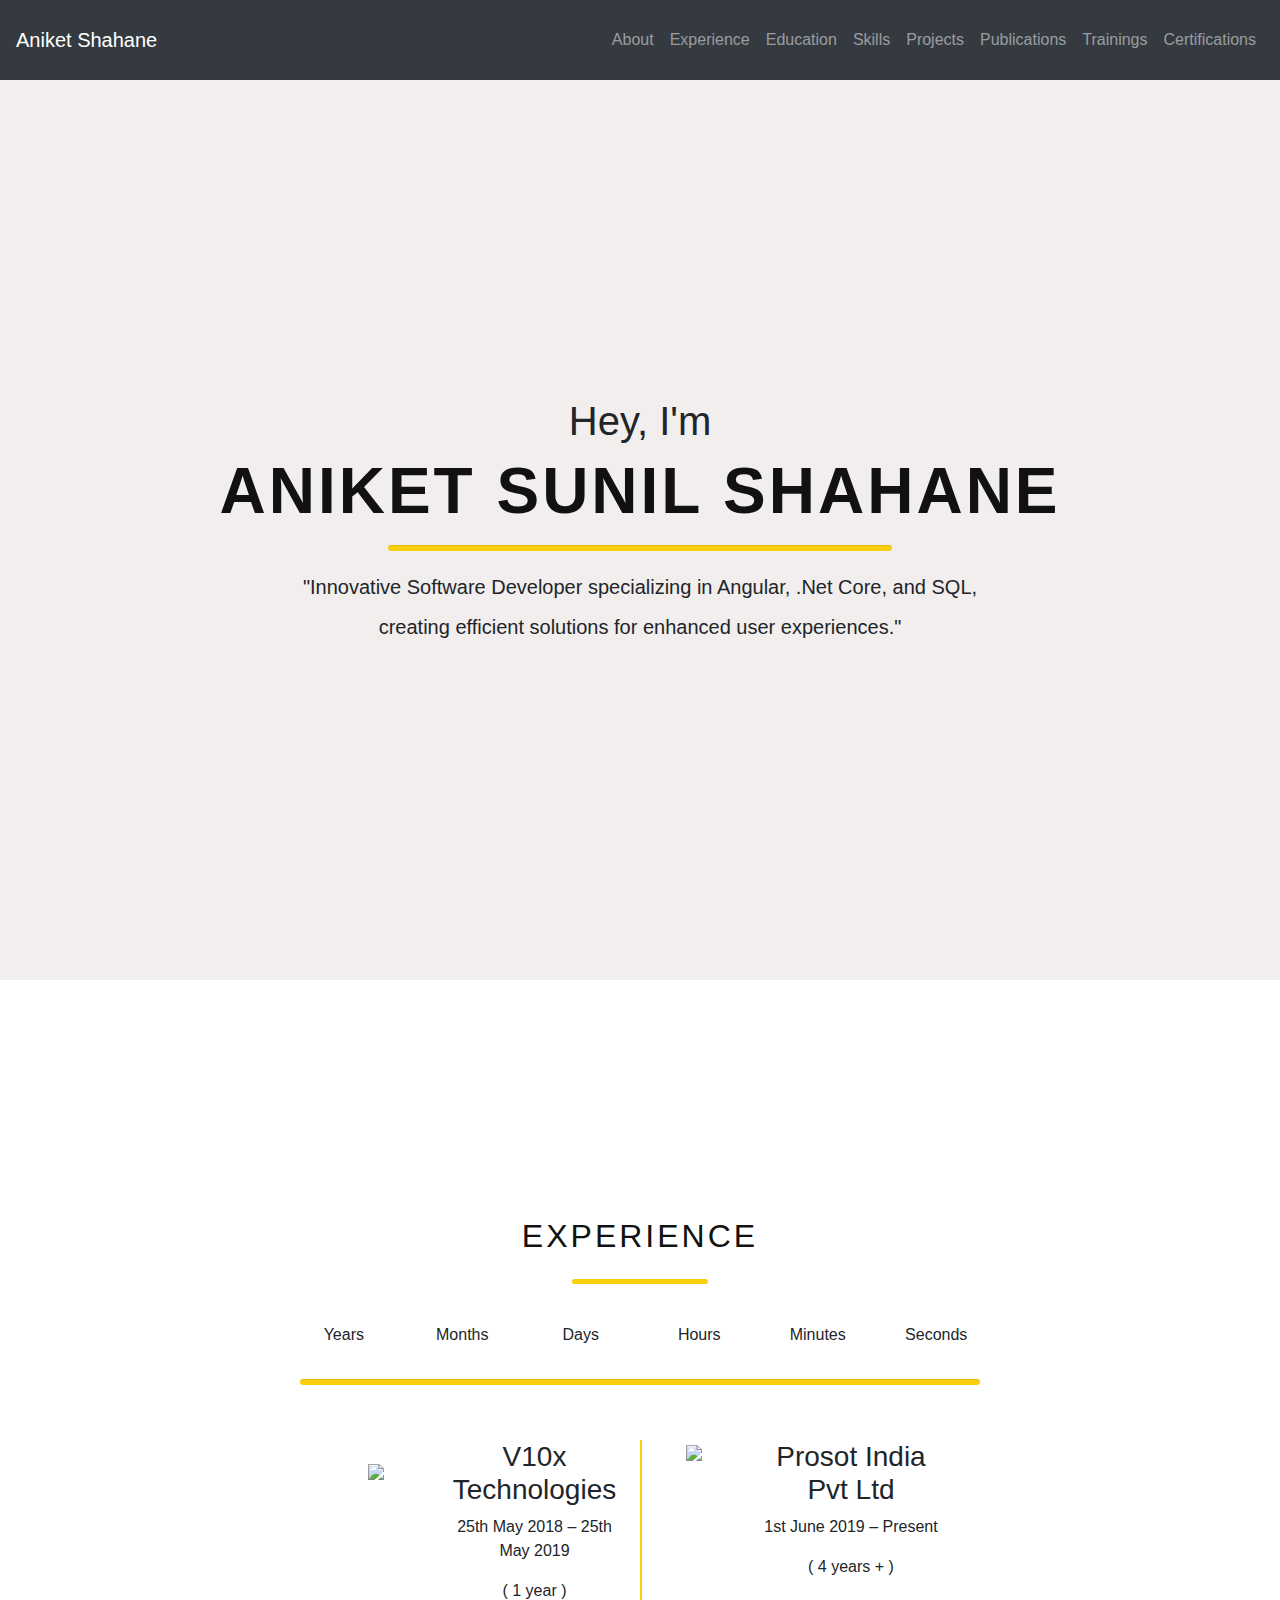
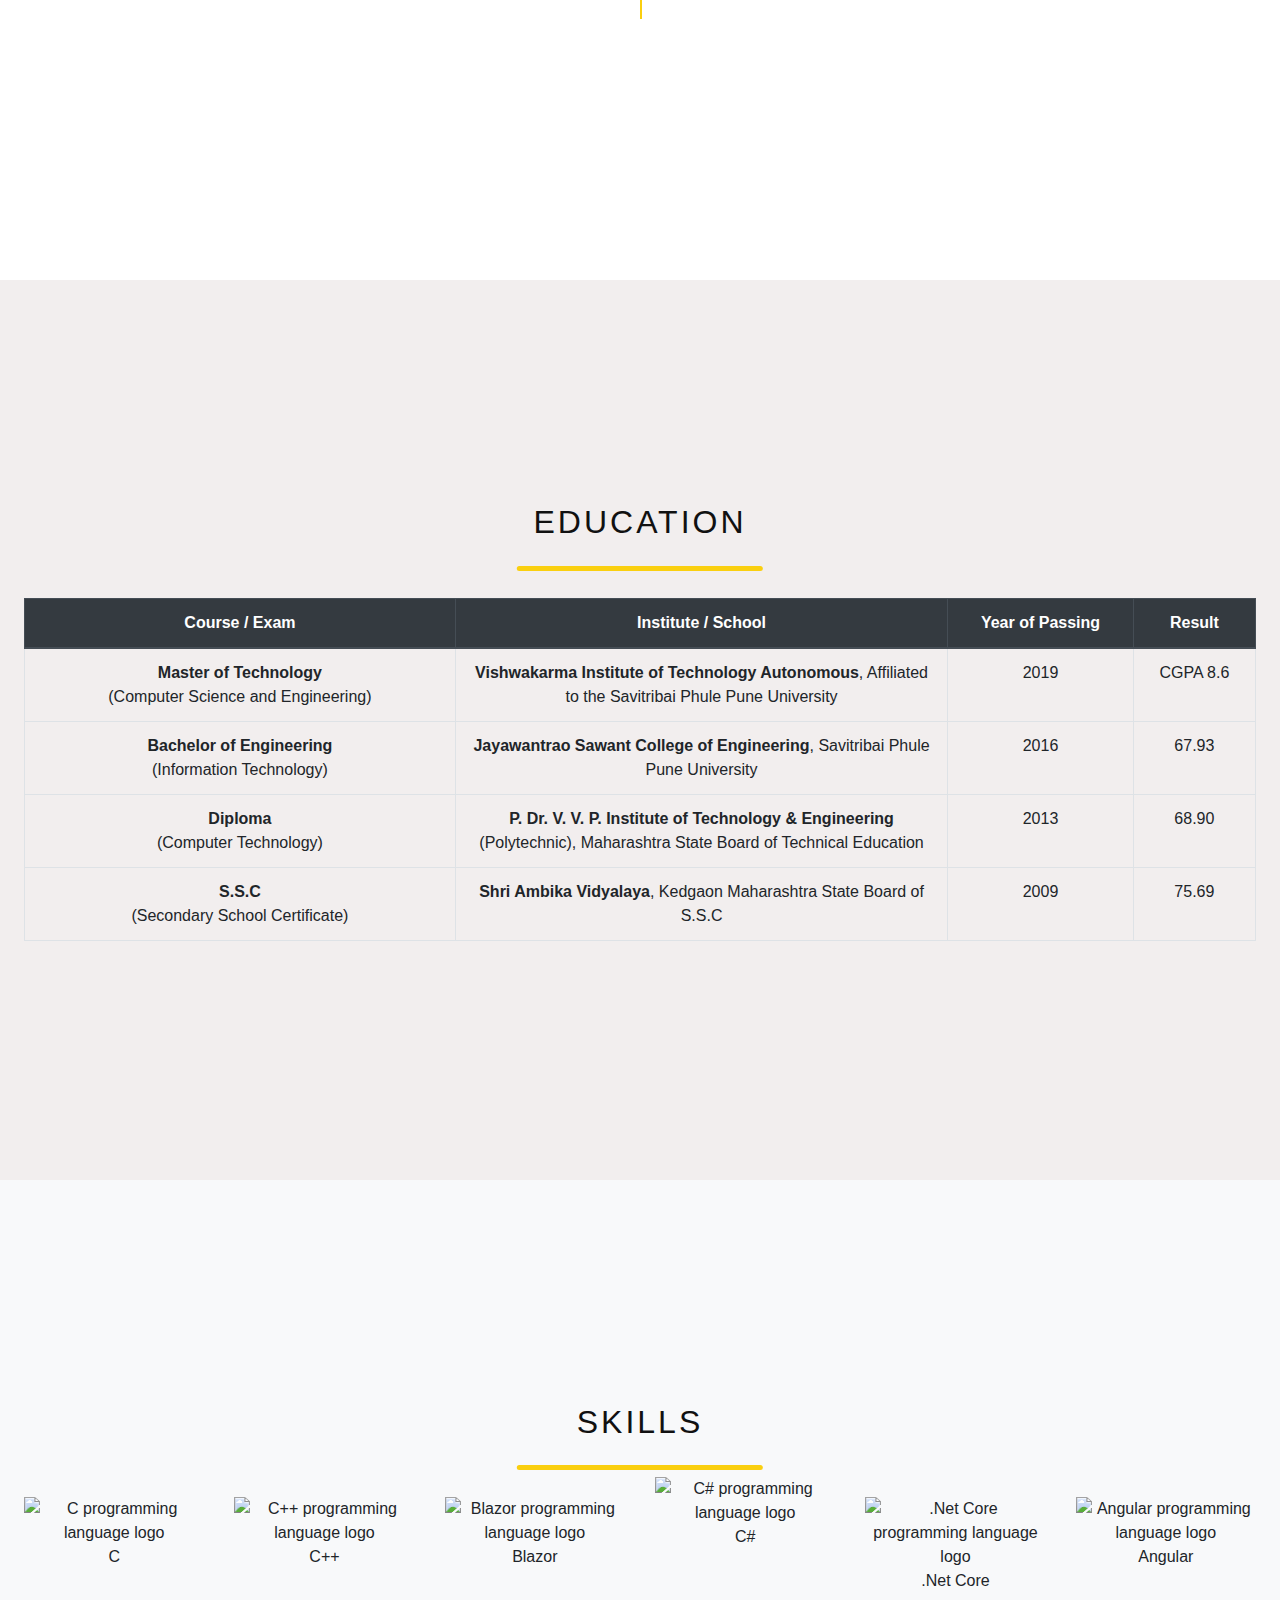
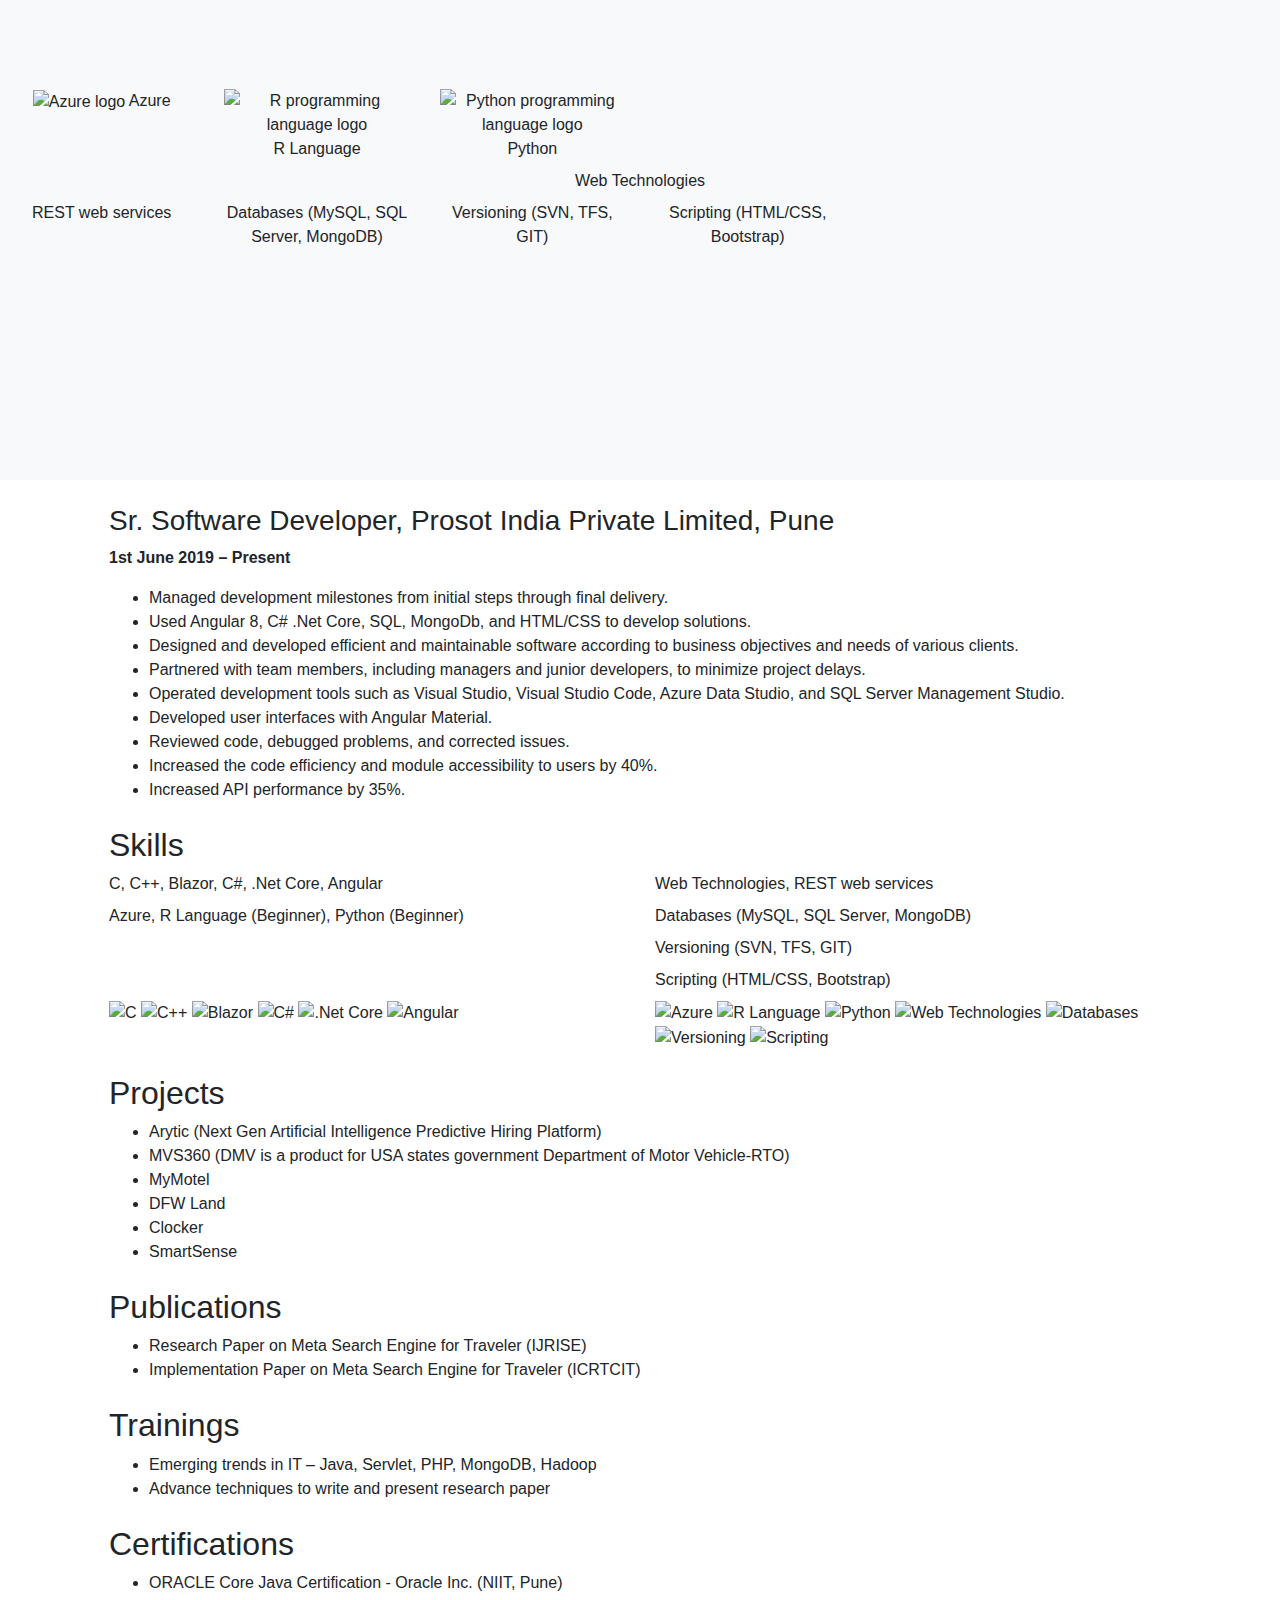
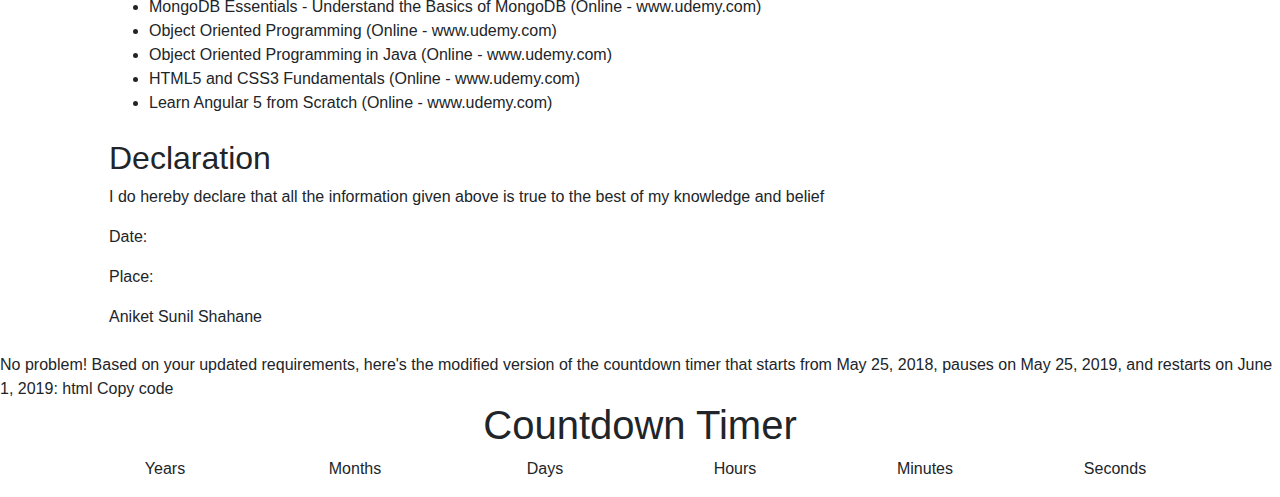
==== index.html @ 42b89ac4 "all changes" ====
﻿<!DOCTYPE html>
<html lang="en">

<head>
    <meta charset="UTF-8">
    <meta name="viewport" content="width=device-width, initial-scale=1.0">
    <title>Aniket Shahane - Resume</title>
    <link rel="stylesheet" href="https://stackpath.bootstrapcdn.com/bootstrap/4.5.2/css/bootstrap.min.css">
    <link rel="stylesheet" href="style.css">
    <style>
    </style>
</head>
<style>
    .navbar {
        min-height: 80px;
    }
</style>
<body>
    <nav class="navbar navbar-expand-lg navbar-dark bg-dark sticky-top">
        <a class="navbar-brand" href="#">Aniket Shahane</a>
        <button class="navbar-toggler" type="button" data-toggle="collapse" data-target="#navbarNav"
                aria-controls="navbarNav" aria-expanded="false" aria-label="Toggle navigation">
            <span class="navbar-toggler-icon"></span>
        </button>
        <div class="collapse navbar-collapse" id="navbarNav">
            <ul class="navbar-nav ml-auto">
                <li class="nav-item">
                    <a class="nav-link" href="#about">About</a>
                </li>
                <li class="nav-item">
                    <a class="nav-link" href="#experience">Experience</a>
                </li>
                <li class="nav-item">
                    <a class="nav-link" href="#education">Education</a>
                </li>
                <li class="nav-item">
                    <a class="nav-link" href="#skills">Skills</a>
                </li>
                <li class="nav-item">
                    <a class="nav-link" href="#projects">Projects</a>
                </li>
                <li class="nav-item">
                    <a class="nav-link" href="#publications">Publications</a>
                </li>
                <li class="nav-item">
                    <a class="nav-link" href="#trainings">Trainings</a>
                </li>
                <li class="nav-item">
                    <a class="nav-link" href="#certifications">Certifications</a>
                </li>
            </ul>
        </div>
    </nav>

    <div id="banner" style="background-color: #f2eeee ">
        <div class="p-4">
            <h1 class=" ">Hey, I'm  </h1>
            <h3 class="heading-primary"> Aniket Sunil Shahane</h3>
            <hr />
            <div class="text-center">
                <p>
                    <h5 style="margin-bottom: 0; line-height: 2.0;">
                        "Innovative Software Developer specializing in Angular, .Net Core,
                        and SQL, <br />creating efficient solutions for enhanced user experiences."
                    </h5>
                </p>

            </div>
        </div>
    </div>


    <div id="banner" style="background-color:white">

        <div class="  ">
            <h2 class="heading-sec__main" style="margin-bottom: 10%">Experience</h2>
            <!--<h3 class="text-center">Total Experience</h3>-->
            <div id="countdown" class="text-center mt-4">
                <div class="row">
                    <div class="col">
                        <span id="years" class="display-4"></span>
                        <p>Years</p>
                    </div>
                    <div class="col">
                        <span id="months" class="display-4"></span>
                        <p>Months</p>
                    </div>
                    <div class="col">
                        <span id="days" class="display-4"></span>
                        <p>Days</p>
                    </div>
                    <div class="col">
                        <span id="hours" class="display-4"></span>
                        <p>Hours</p>
                    </div>
                    <div class="col">
                        <span id="minutes" class="display-4"></span>
                        <p>Minutes</p>
                    </div>
                    <div class="col">
                        <span id="seconds" class="display-4"></span>
                        <p>Seconds</p>
                    </div>
                </div>
            </div>
            <hr style="width:100% !important; margin-bottom:8%" />
            <div class="row m-4">
                <div class="col-md-2 mt-4">
                    <div class="banner">
                        <img src="./images/v10x.png" />
                    </div>
                </div>

                <div class="col-md-4">
                    <div class="banner">
                        <h3>V10x Technologies</h3>
                        <p>25th May 2018 – 25th May 2019</p>
                        <p>( 1 year )</p>
                    </div>
                </div>
                <div class="col-md-2" style="border-left: solid #facf0f 2px">
                    <div class="banner">
                        <div class="title-area">

                            <img src="./images/prosot.jfif" />
                        </div>

                    </div>
                </div>
                <div class="col-md-4">
                    <div class="banner">

                        <h3>Prosot India Pvt Ltd</h3>
                        <p>
                            1st June 2019 – Present
                        </p>
                        <p>( 4 years + )</p>
                    </div>
                </div>
            </div>
        </div>

    </div>
    <div id="banner" style="background-color: #f2eeee ">
        <div id="education" class="section m-4">
            <h2 class="heading-sec__main">Education</h2>
            <table class="table table-bordered">
                <thead class="thead-dark">
                    <tr>
                        <th width="35%">Course / Exam</th>
                        <th width="40%">Institute / School</th>
                        <th>Year of Passing</th>
                        <th>Result</th>
                    </tr>
                </thead>
                <tbody>
                    <tr>
                        <td><b>Master of Technology </b><br />(Computer Science and Engineering)</td>
                        <td><b>Vishwakarma Institute of Technology Autonomous</b>, Affiliated to the Savitribai Phule Pune University</td>
                        <td style="text-align:center">2019</td>
                        <td style="text-align:center">CGPA 8.6</td>
                    </tr>
                    <tr>
                        <td><b>Bachelor of Engineering </b><br />(Information Technology)</td>
                        <td><b>Jayawantrao Sawant College of Engineering</b>, Savitribai Phule Pune University</td>
                        <td style="text-align:center">2016</td>
                        <td style="text-align:center">67.93</td>
                    </tr>
                    <tr>
                        <td><b>Diploma </b><br />(Computer Technology)</td>
                        <td>
                            <b>P. Dr. V. V. P. Institute of Technology & Engineering </b>
                            (Polytechnic), Maharashtra State Board of Technical
                            Education
                        </td>
                        <td style="text-align:center">2013</td>
                        <td style="text-align:center">68.90</td>
                    </tr>
                    <tr>
                        <td><b>S.S.C </b><br />(Secondary School Certificate)</td>
                        <td><b>Shri Ambika Vidyalaya</b>, Kedgaon Maharashtra State Board of S.S.C</td>
                        <td style="text-align:center">2009</td>
                        <td style="text-align:center">75.69</td>
                    </tr>
                </tbody>
            </table>
        </div>

    </div>
    <div id="banner">
        <div id="Skills" class="section m-4">
            <h2 class="heading-sec__main">Skills</h2>
            <div class="row">
                <div class="col-md-2">
                    <p class="mb-2"><img src="./images/c_programming_Language.svg" alt="C programming language logo" width="100px"> C</p>
                </div><div class="col-md-2">
                    <p class="mb-2"><img src="./images/c++.png" alt="C++ programming language logo" width="100px"> C++</p>
                </div><div class="col-md-2">
                    <p class="mb-2"><img src="./images/Blazor.png" alt="Blazor programming language logo" width="100px"> Blazor</p>
                </div><div class="col-md-2">
                    <p class="mb-2"><img src="./images/CSharp.png" style="margin-top:-20px" alt="C# programming language logo" width="150px"> C#</p>
                </div><div class="col-md-2">
                    <p class="mb-2"><img src="./images/NET_Core_Logo.svg.png" alt=".Net Core programming language logo" width="100px"> .Net Core</p>
                </div><div class="col-md-2">
                    <p class="mb-2"><img src="./images/angular.png" alt="Angular programming language logo" width="100px"> Angular</p>
                </div>
                      <div class="row"  style="margin-top:7%">
                          <div class="col-md-2">
                              <p class="mb-2"><img src="./images/azure.png" alt="Azure logo" width="100px"> Azure</p>
                          </div><div class="col-md-2">
                              <p class="mb-2"><img src="./images/R.png" alt="R programming language logo" width="100px"> R Language</p>
                          </div><div class="col-md-2">
                              <p class="mb-2"><img src="./images/python.png" alt="Python programming language logo" width="100px"> Python</p>
                          </div><div class="col-md-12">
                              <p class="mb-2">Web Technologies</p>
                          </div><div class="col-md-2">
                              <p class="mb-2">REST web services</p>
                          </div><div class="col-md-2">
                              <p class="mb-2">Databases (MySQL, SQL Server, MongoDB)</p>
                          </div><div class="col-md-2">
                              <p class="mb-2">Versioning (SVN, TFS, GIT)</p>
                          </div><div class="col-md-2">
                              <p class="mb-2">Scripting (HTML/CSS, Bootstrap)</p>
                          </div>
                      </div>
            </div>
        </div>
    </div>



    <div class="container">


        <div id="experience" class="section m-4">

            <h3>Sr. Software Developer, Prosot India Private Limited, Pune</h3>
            <p><strong>1st June 2019 – Present</strong></p>
            <ul>
                <li>Managed development milestones from initial steps through final delivery.</li>
                <li>Used Angular 8, C# .Net Core, SQL, MongoDb, and HTML/CSS to develop solutions.</li>
                <li>
                    Designed and developed efficient and maintainable software according to business objectives and needs of
                    various clients.
                </li>
                <li>Partnered with team members, including managers and junior developers, to minimize project delays.</li>
                <li>
                    Operated development tools such as Visual Studio, Visual Studio Code, Azure Data Studio, and SQL Server
                    Management Studio.
                </li>
                <li>Developed user interfaces with Angular Material.</li>
                <li>Reviewed code, debugged problems, and corrected issues.</li>
                <li>Increased the code efficiency and module accessibility to users by 40%.</li>
                <li>Increased API performance by 35%.</li>
            </ul>
        </div>


        <div id="skills" class="section m-4">
            <h2>Skills</h2>
            <div class="row">
                <div class="col-md-6">
                    <p class="mb-2">C, C++, Blazor, C#, .Net Core, Angular</p>
                    <p class="mb-2">Azure, R Language (Beginner), Python (Beginner)</p>
                </div>
                <div class="col-md-6">
                    <p class="mb-2">Web Technologies, REST web services</p>
                    <p class="mb-2">Databases (MySQL, SQL Server, MongoDB)</p>
                    <p class="mb-2">Versioning (SVN, TFS, GIT)</p>
                    <p class="mb-2">Scripting (HTML/CSS, Bootstrap)</p>
                </div>
            </div>
            <div class="row">
                <div class="col-md-6">
                    <img src="path_to_image_c.png" alt="C" class="skill-icon">
                    <img src="path_to_image_cplusplus.png" alt="C++" class="skill-icon">
                    <img src="path_to_image_blazor.png" alt="Blazor" class="skill-icon">
                    <img src="path_to_image_csharp.png" alt="C#" class="skill-icon">
                    <img src="path_to_image_dotnetcore.png" alt=".Net Core" class="skill-icon">
                    <img src="path_to_image_angular.png" alt="Angular" class="skill-icon">
                </div>
                <div class="col-md-6">
                    <img src="path_to_image_azure.png" alt="Azure" class="skill-icon">
                    <img src="path_to_image_rlanguage.png" alt="R Language" class="skill-icon">
                    <img src="path_to_image_python.png" alt="Python" class="skill-icon">
                    <img src="path_to_image_webtechnologies.png" alt="Web Technologies" class="skill-icon">
                    <img src="path_to_image_databases.png" alt="Databases" class="skill-icon">
                    <img src="path_to_image_versioning.png" alt="Versioning" class="skill-icon">
                    <img src="path_to_image_scripting.png" alt="Scripting" class="skill-icon">
                </div>
            </div>
        </div>


        <div id="projects" class="section m-4">
            <h2>Projects</h2>
            <ul>
                <li>Arytic (Next Gen Artificial Intelligence Predictive Hiring Platform)</li>
                <li>MVS360 (DMV is a product for USA states government Department of Motor Vehicle-RTO)</li>
                <li>MyMotel</li>
                <li>DFW Land</li>
                <li>Clocker</li>
                <li>SmartSense</li>
            </ul>
        </div>

        <div id="publications" class="section m-4">
            <h2>Publications</h2>
            <ul>
                <li>Research Paper on Meta Search Engine for Traveler (IJRISE)</li>
                <li>Implementation Paper on Meta Search Engine for Traveler (ICRTCIT)</li>
            </ul>
        </div>

        <div id="trainings" class="section m-4">
            <h2>Trainings</h2>
            <ul>
                <li>Emerging trends in IT – Java, Servlet, PHP, MongoDB, Hadoop</li>
                <li>Advance techniques to write and present research paper</li>
            </ul>
        </div>

        <div id="certifications" class="section m-4">
            <h2>Certifications</h2>
            <ul>
                <li>ORACLE Core Java Certification - Oracle Inc. (NIIT, Pune)</li>
                <li>MongoDB Essentials - Understand the Basics of MongoDB (Online - www.udemy.com)</li>
                <li>Object Oriented Programming (Online - www.udemy.com)</li>
                <li>Object Oriented Programming in Java (Online - www.udemy.com)</li>
                <li>HTML5 and CSS3 Fundamentals (Online - www.udemy.com)</li>
                <li>Learn Angular 5 from Scratch (Online - www.udemy.com)</li>
            </ul>
        </div>

        <div class="section m-4">
            <h2>Declaration</h2>
            <p>I do hereby declare that all the information given above is true to the best of my knowledge and belief</p>
            <p>Date:</p>
            <p>Place:</p>
            <p>Aniket Sunil Shahane</p>
        </div>
    </div>

    <script src="https://code.jquery.com/jquery-3.5.1.slim.min.js"></script>
    <script src="https://cdn.jsdelivr.net/npm/@popperjs/core@2.5.4/dist/umd/popper.min.js"></script>
    <script src="https://stackpath.bootstrapcdn.com/bootstrap/4.5.2/js/bootstrap.min.js"></script>
</body>

</html>
No problem! Based on your updated requirements, here's the modified version of the countdown timer that starts from May 25, 2018, pauses on May 25, 2019, and restarts on June 1, 2019:

html
Copy code
<!DOCTYPE html>
<html>
<head>
    <title>Countdown Timer</title>
    <link rel="stylesheet" href="https://maxcdn.bootstrapcdn.com/bootstrap/4.5.0/css/bootstrap.min.css">
    <style>
        .display-4 {
            font-size: 3rem;
        }

        p {
            font-size: 1rem;
        }
    </style>
</head>
<body>
    <div class="container">
        <h1 class="text-center">Countdown Timer</h1>
        <div id="countdown" class="text-center">
            <div class="row">
                <div class="col">
                    <span id="years" class="display-4"></span>
                    <p>Years</p>
                </div>
                <div class="col">
                    <span id="months" class="display-4"></span>
                    <p>Months</p>
                </div>
                <div class="col">
                    <span id="days" class="display-4"></span>
                    <p>Days</p>
                </div>
                <div class="col">
                    <span id="hours" class="display-4"></span>
                    <p>Hours</p>
                </div>
                <div class="col">
                    <span id="minutes" class="display-4"></span>
                    <p>Minutes</p>
                </div>
                <div class="col">
                    <span id="seconds" class="display-4"></span>
                    <p>Seconds</p>
                </div>
            </div>
        </div>
    </div>

    <script>
        // Set the initial dates
        var startDate = new Date("May 25, 2018").getTime();
        var pauseDate = new Date("May 25, 2019").getTime();
        var resumeDate = new Date("June 1, 2019").getTime();

        // Update the countdown every second
        setInterval(function () {
            var now = new Date().getTime();
            var difference;

            if (now < pauseDate) {
                difference = now - startDate;
            } else {
                difference = (pauseDate - startDate) + (now - resumeDate);
            }

            // Calculations for years, months, days, hours, minutes, and seconds
            var years = Math.floor(difference / (1000 * 60 * 60 * 24 * 365));
            var months = Math.floor((difference % (1000 * 60 * 60 * 24 * 365)) / (1000 * 60 * 60 * 24 * 30));
            var days = Math.floor((difference % (1000 * 60 * 60 * 24 * 30)) / (1000 * 60 * 60 * 24));
            var hours = Math.floor((difference % (1000 * 60 * 60 * 24)) / (1000 * 60 * 60));
            var minutes = Math.floor((difference % (1000 * 60 * 60)) / (1000 * 60));
            var seconds = Math.floor((difference % (1000 * 60)) / 1000);

            // Display the countdown
            document.getElementById("years").textContent = years;
            document.getElementById("months").textContent = months;
            document.getElementById("days").textContent = days;
            document.getElementById("hours").textContent = hours;
            document.getElementById("minutes").textContent = minutes;
            document.getElementById("seconds").textContent = seconds;
        }, 1000);
    </script>
---- style.css ----
.heading-primary {
    font-size: 4rem;
    text-transform: uppercase;
    letter-spacing: 3px;
    text-align: center;
    color: #111;
    font-weight: 800;
}
.home-hero__content {
    position: absolute;
    top: 50%;
    left: 50%;
    transform: translate(-50%,-50%);
    max-width: 90rem;
    width: 92%;
}
.home-hero {
    color: #fff;
    background: linear-gradient(to right,rgba(245,245,245,.8),rgba(245,245,245,.8)),url(/daac885�/c157c/assets/svg/common-bg.svg);
    background-position: center;
    height: 100vh;
    min-height: 80rem;
    max-height: 120rem;
    position: relative;
}
#banner {
    height: 100vh;
    background-color: #f8f9fa;
    display: flex;
    align-items: center;
    justify-content: center;
    text-align: center;
}
.home-hero__info {
    margin: 3rem auto 0 auto;
    max-width: 80rem;
}
hr {
    content: '';
    /* position: absolute; */
    height: 5px !important;
    width: 60% !important;
    background: #facf0f !important;
    border-radius: 5px !important;
}
.heading-sec__main {
    display: block;
    font-size: 2rem;
    text-transform: uppercase;
    letter-spacing: 1px;
    letter-spacing: 3px;
    text-align: center;
    margin-bottom: 3.5rem;
    position: relative;
    color: #111;
}
    .heading-sec__main::after {
        content: '';
        position: absolute;
        top: calc(100% + 1.5rem);
        height: 5px;
        width: 20%;
        background: #facf0f;
        left: 50%;
        transform: translateX(-50%);
        border-radius: 5px;
    }
body {
    font-family: Arial, sans-serif;
    background-color: #f8f8f8;
}

.box {
    background-color: #fff;
    padding: 30px;
    margin-top: 30px;
    border-radius: 5px;
    width:100%;
    box-shadow: 0px 0px 10px rgba(0, 0, 0, 0.1);
}

th {
    text-align: center
}

.section {
    margin-bottom: 30px;
}

.banner {
    display: flex;
    flex-direction: column;
    align-items: center;
    justify-content: center;
    text-align: center;
}

    .banner img {
        max-width: 100%;
        height: auto;
        vertical-align: middle;
    }
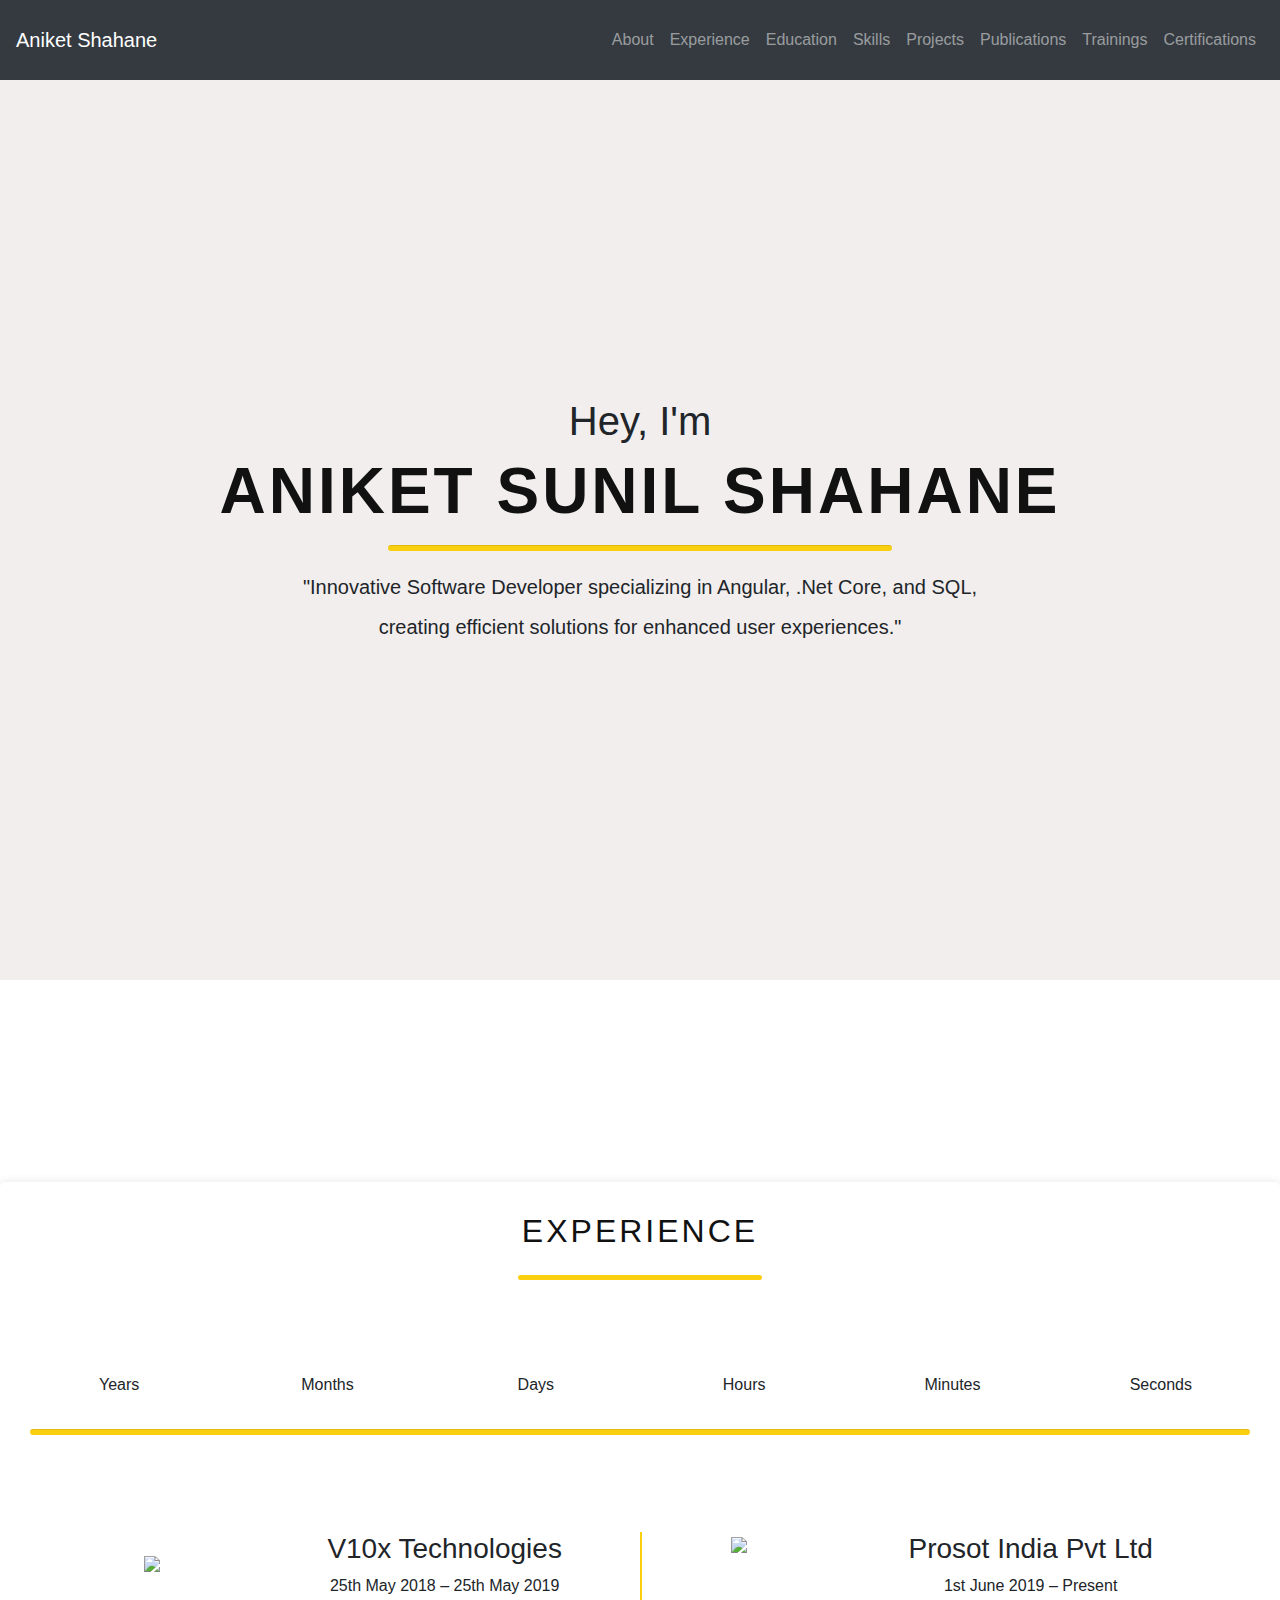
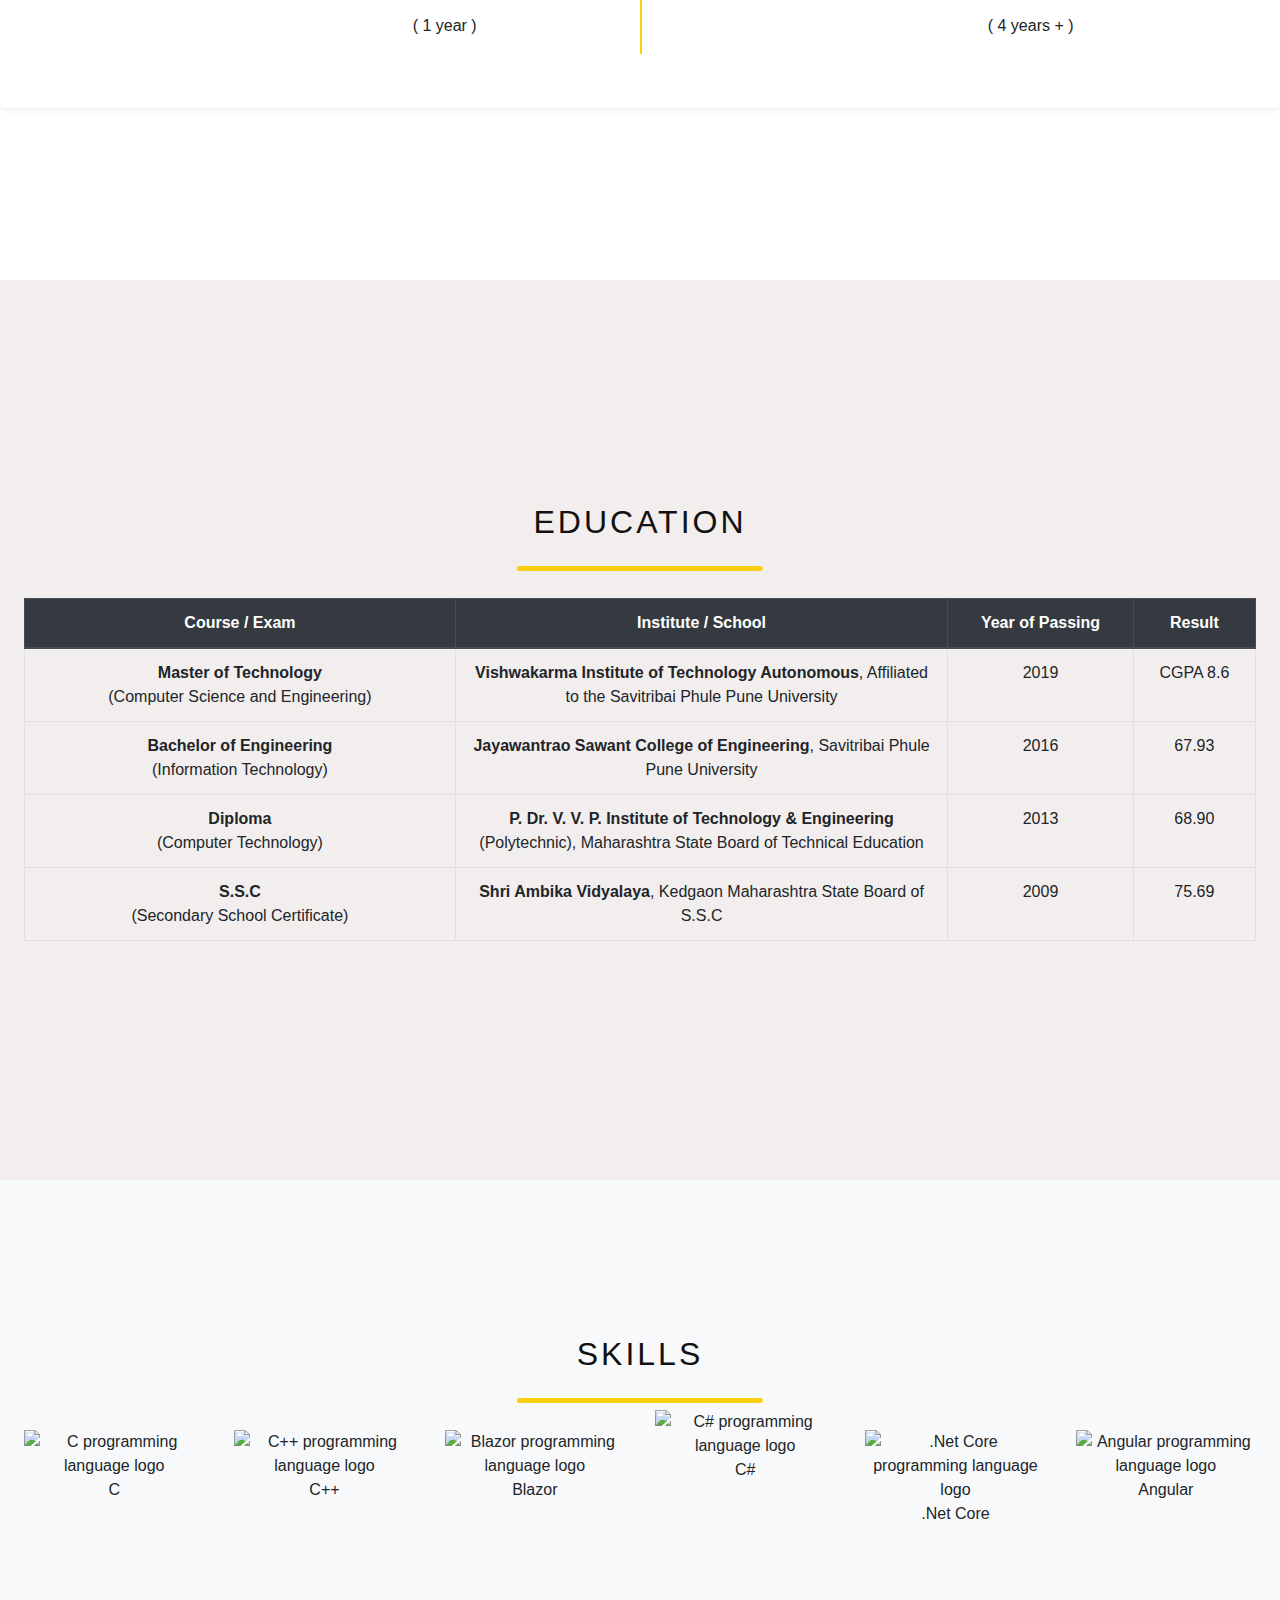
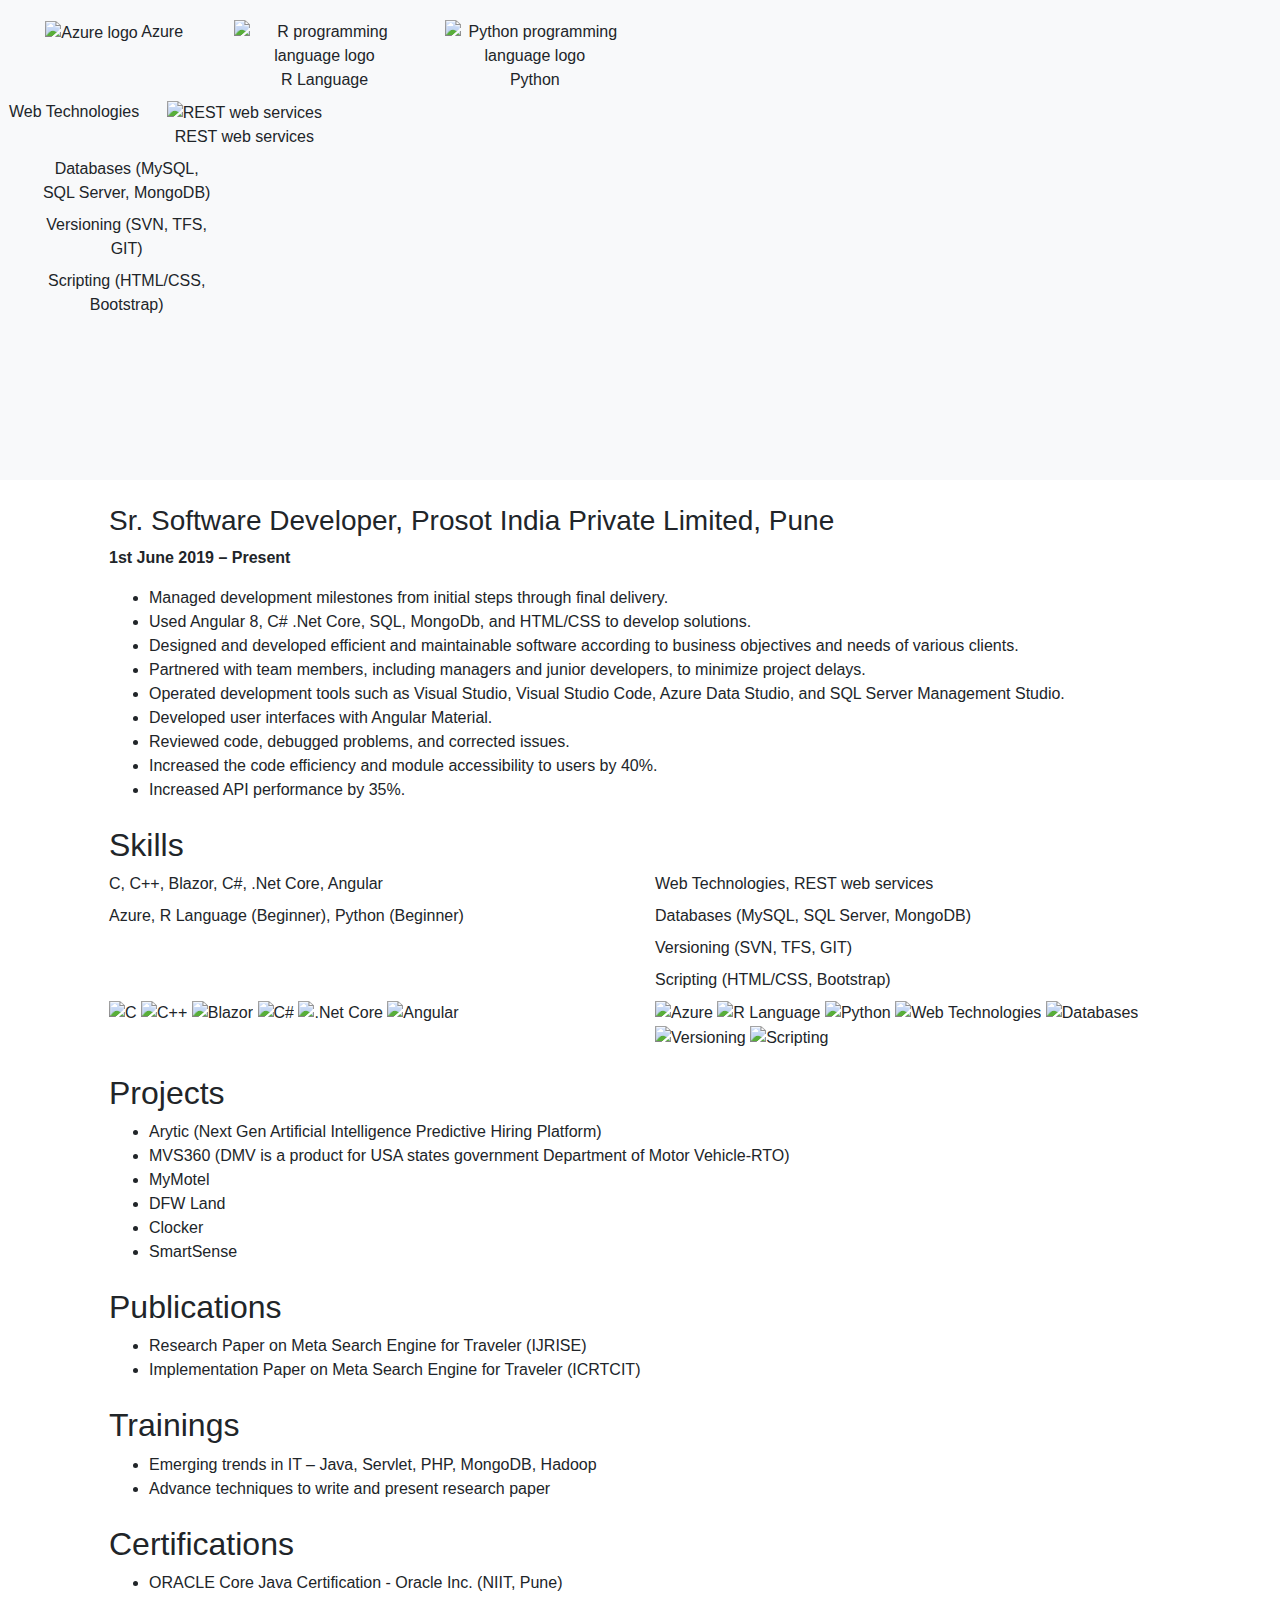
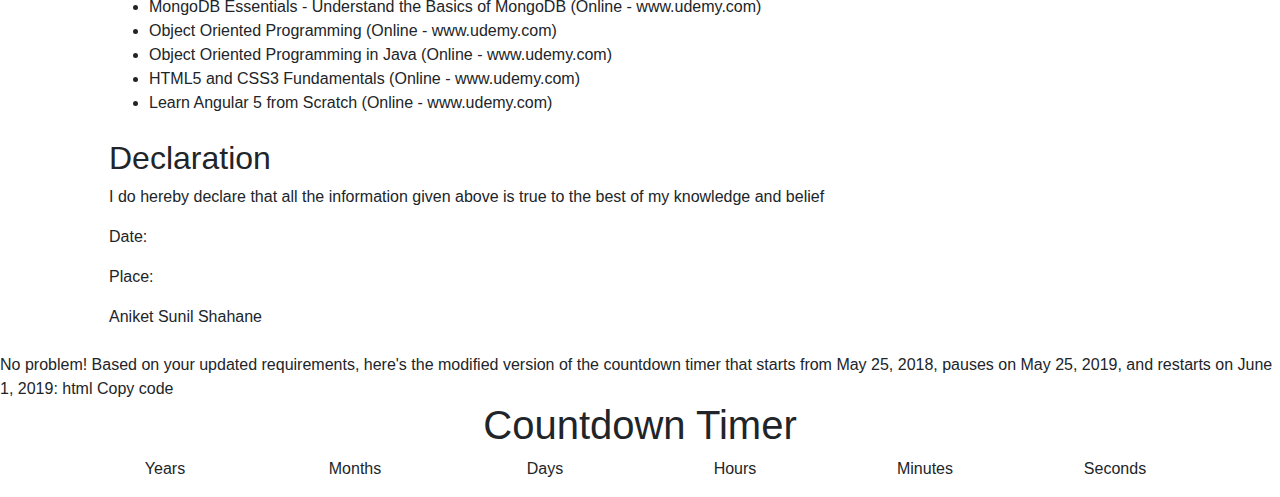
==== commit 72959f31: "changes" ====
--- a/index.html
+++ b/index.html
@@ -72,7 +72,7 @@
 
     <div id="banner" style="background-color:white">
 
-        <div class="  ">
+        <div class=" box ">
             <h2 class="heading-sec__main" style="margin-bottom: 10%">Experience</h2>
             <!--<h3 class="text-center">Total Experience</h3>-->
             <div id="countdown" class="text-center mt-4">
@@ -107,7 +107,7 @@
             <div class="row m-4">
                 <div class="col-md-2 mt-4">
                     <div class="banner">
-                        <img src="./images/v10x.png" />
+                        <img src="images/v10x.png" />
                     </div>
                 </div>
 
@@ -122,7 +122,7 @@
                     <div class="banner">
                         <div class="title-area">
 
-                            <img src="./images/prosot.jfif" />
+                            <img src="images/prosot.jfif" />
                         </div>
 
                     </div>
@@ -192,37 +192,43 @@
             <h2 class="heading-sec__main">Skills</h2>
             <div class="row">
                 <div class="col-md-2">
-                    <p class="mb-2"><img src="./images/c_programming_Language.svg" alt="C programming language logo" width="100px"> C</p>
-                </div><div class="col-md-2">
-                    <p class="mb-2"><img src="./images/c++.png" alt="C++ programming language logo" width="100px"> C++</p>
-                </div><div class="col-md-2">
-                    <p class="mb-2"><img src="./images/Blazor.png" alt="Blazor programming language logo" width="100px"> Blazor</p>
-                </div><div class="col-md-2">
-                    <p class="mb-2"><img src="./images/CSharp.png" style="margin-top:-20px" alt="C# programming language logo" width="150px"> C#</p>
-                </div><div class="col-md-2">
-                    <p class="mb-2"><img src="./images/NET_Core_Logo.svg.png" alt=".Net Core programming language logo" width="100px"> .Net Core</p>
-                </div><div class="col-md-2">
-                    <p class="mb-2"><img src="./images/angular.png" alt="Angular programming language logo" width="100px"> Angular</p>
-                </div>
-                      <div class="row"  style="margin-top:7%">
-                          <div class="col-md-2">
-                              <p class="mb-2"><img src="./images/azure.png" alt="Azure logo" width="100px"> Azure</p>
-                          </div><div class="col-md-2">
-                              <p class="mb-2"><img src="./images/R.png" alt="R programming language logo" width="100px"> R Language</p>
-                          </div><div class="col-md-2">
-                              <p class="mb-2"><img src="./images/python.png" alt="Python programming language logo" width="100px"> Python</p>
-                          </div><div class="col-md-12">
-                              <p class="mb-2">Web Technologies</p>
-                          </div><div class="col-md-2">
-                              <p class="mb-2">REST web services</p>
-                          </div><div class="col-md-2">
-                              <p class="mb-2">Databases (MySQL, SQL Server, MongoDB)</p>
-                          </div><div class="col-md-2">
-                              <p class="mb-2">Versioning (SVN, TFS, GIT)</p>
-                          </div><div class="col-md-2">
-                              <p class="mb-2">Scripting (HTML/CSS, Bootstrap)</p>
-                          </div>
-                      </div>
+                    <p class="mb-2"><img src="images/c_programming_Language.svg" alt="C programming language logo" width="100px"> C</p>
+                </div><div class="col-md-2">
+                    <p class="mb-2"><img src="images/c++.png" alt="C++ programming language logo" width="100px"> C++</p>
+                </div><div class="col-md-2">
+                    <p class="mb-2"><img src="images/Blazor.png" alt="Blazor programming language logo" width="100px"> Blazor</p>
+                </div><div class="col-md-2">
+                    <p class="mb-2"><img src="images/CSharp.png" style="margin-top:-20px" alt="C# programming language logo" width="150px"> C#</p>
+                </div><div class="col-md-2">
+                    <p class="mb-2"><img src="images/NET_Core_Logo.svg.png" alt=".Net Core programming language logo" width="100px"> .Net Core</p>
+                </div><div class="col-md-2">
+                    <p class="mb-2"><img src="images/angular.png" alt="Angular programming language logo" width="100px"> Angular</p>
+                </div>
+            </div>
+            <div class="row" style="margin-top:7%">
+                <div class="col-md-2">
+                    <p class="mb-2"><img src="images/azure.png" alt="Azure logo" width="100px"> Azure</p>
+                </div><div class="col-md-2">
+                    <p class="mb-2"><img src="images/R.png" alt="R programming language logo" width="100px"> R Language</p>
+                </div><div class="col-md-2">
+                    <p class="mb-2"><img src="images/python.png" alt="Python programming language logo" width="100px"> Python</p>
+                </div>
+
+            </div>
+            <div class="row">
+                <p class="mb-2">Web Technologies</p>
+                <div class="col-md-2">
+                    <p class="mb-2">
+                        <img src="images/rest.png" alt="REST web services" width="100px"> REST web services
+                    </p>
+                </div>
+            </div>
+            <div class="col-md-2">
+                <p class="mb-2">Databases (MySQL, SQL Server, MongoDB)</p>
+            </div><div class="col-md-2">
+                <p class="mb-2">Versioning (SVN, TFS, GIT)</p>
+            </div><div class="col-md-2">
+                <p class="mb-2">Scripting (HTML/CSS, Bootstrap)</p>
             </div>
         </div>
     </div>
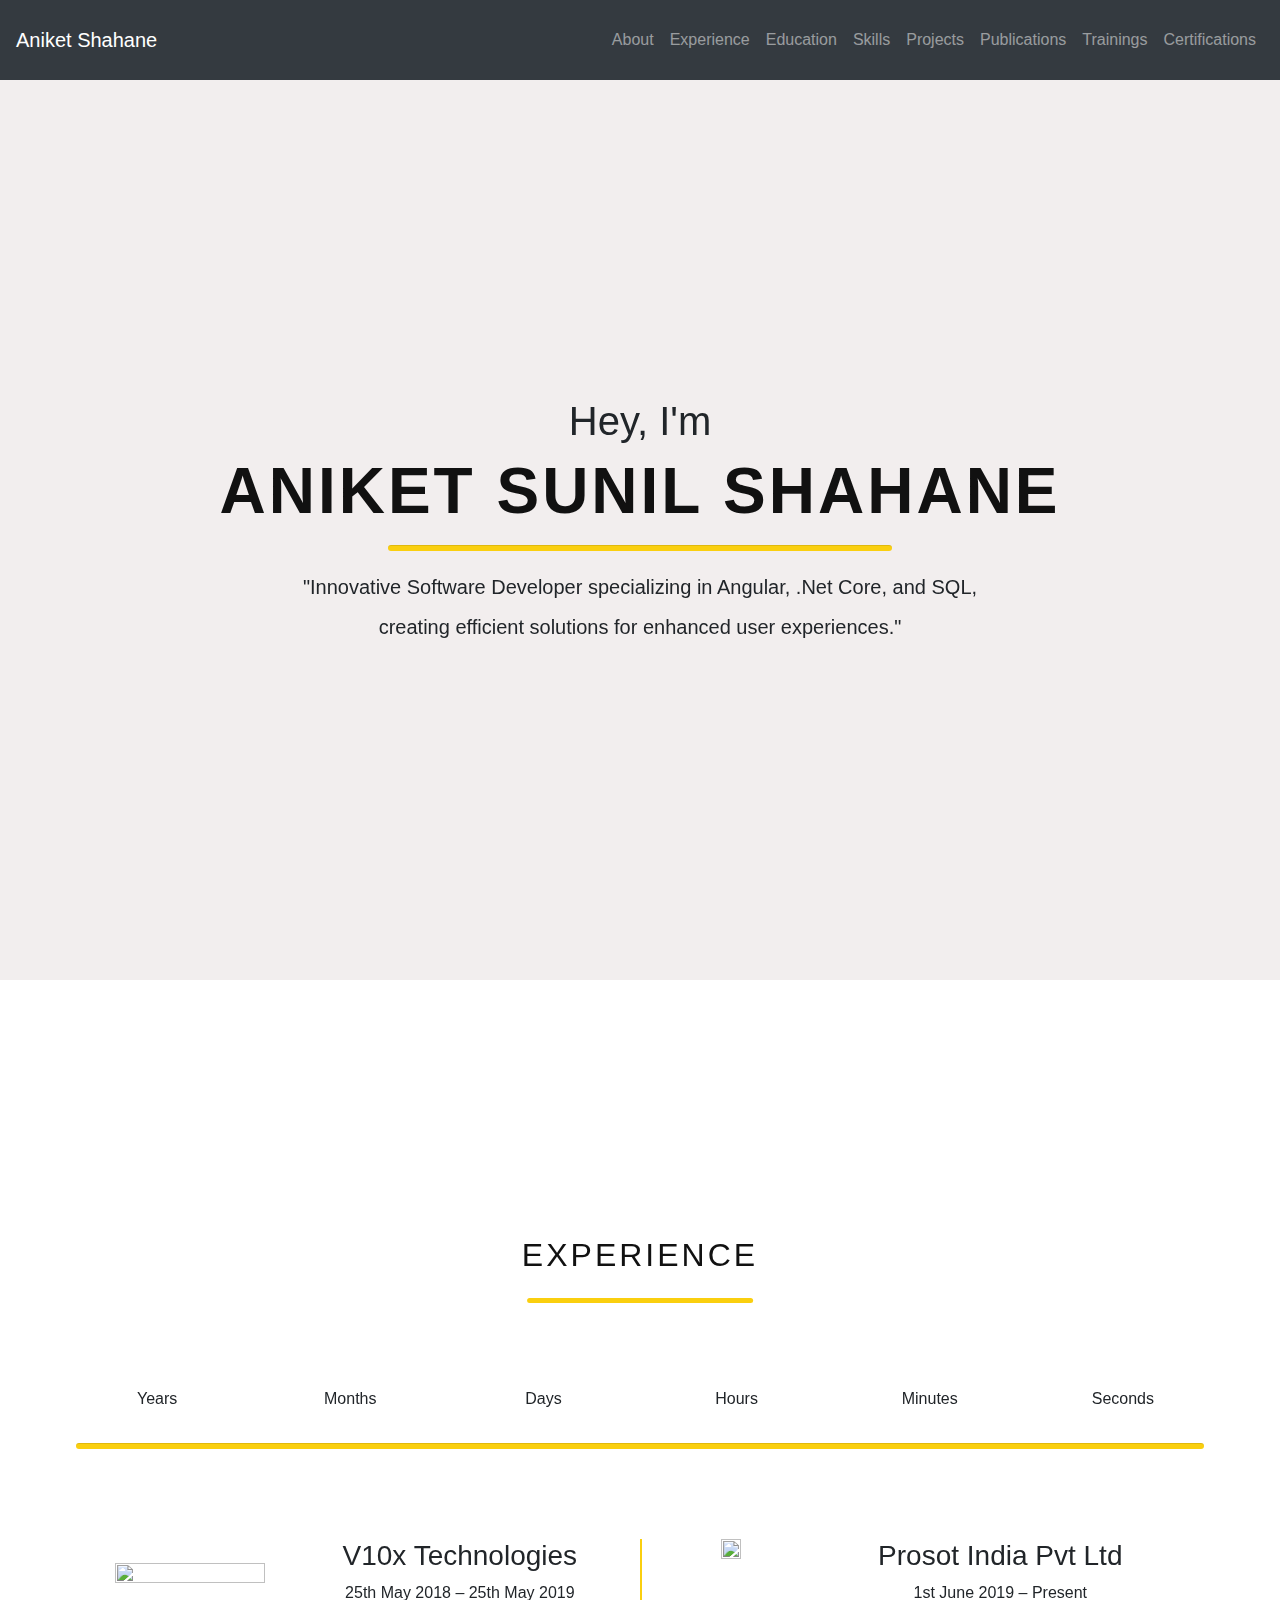
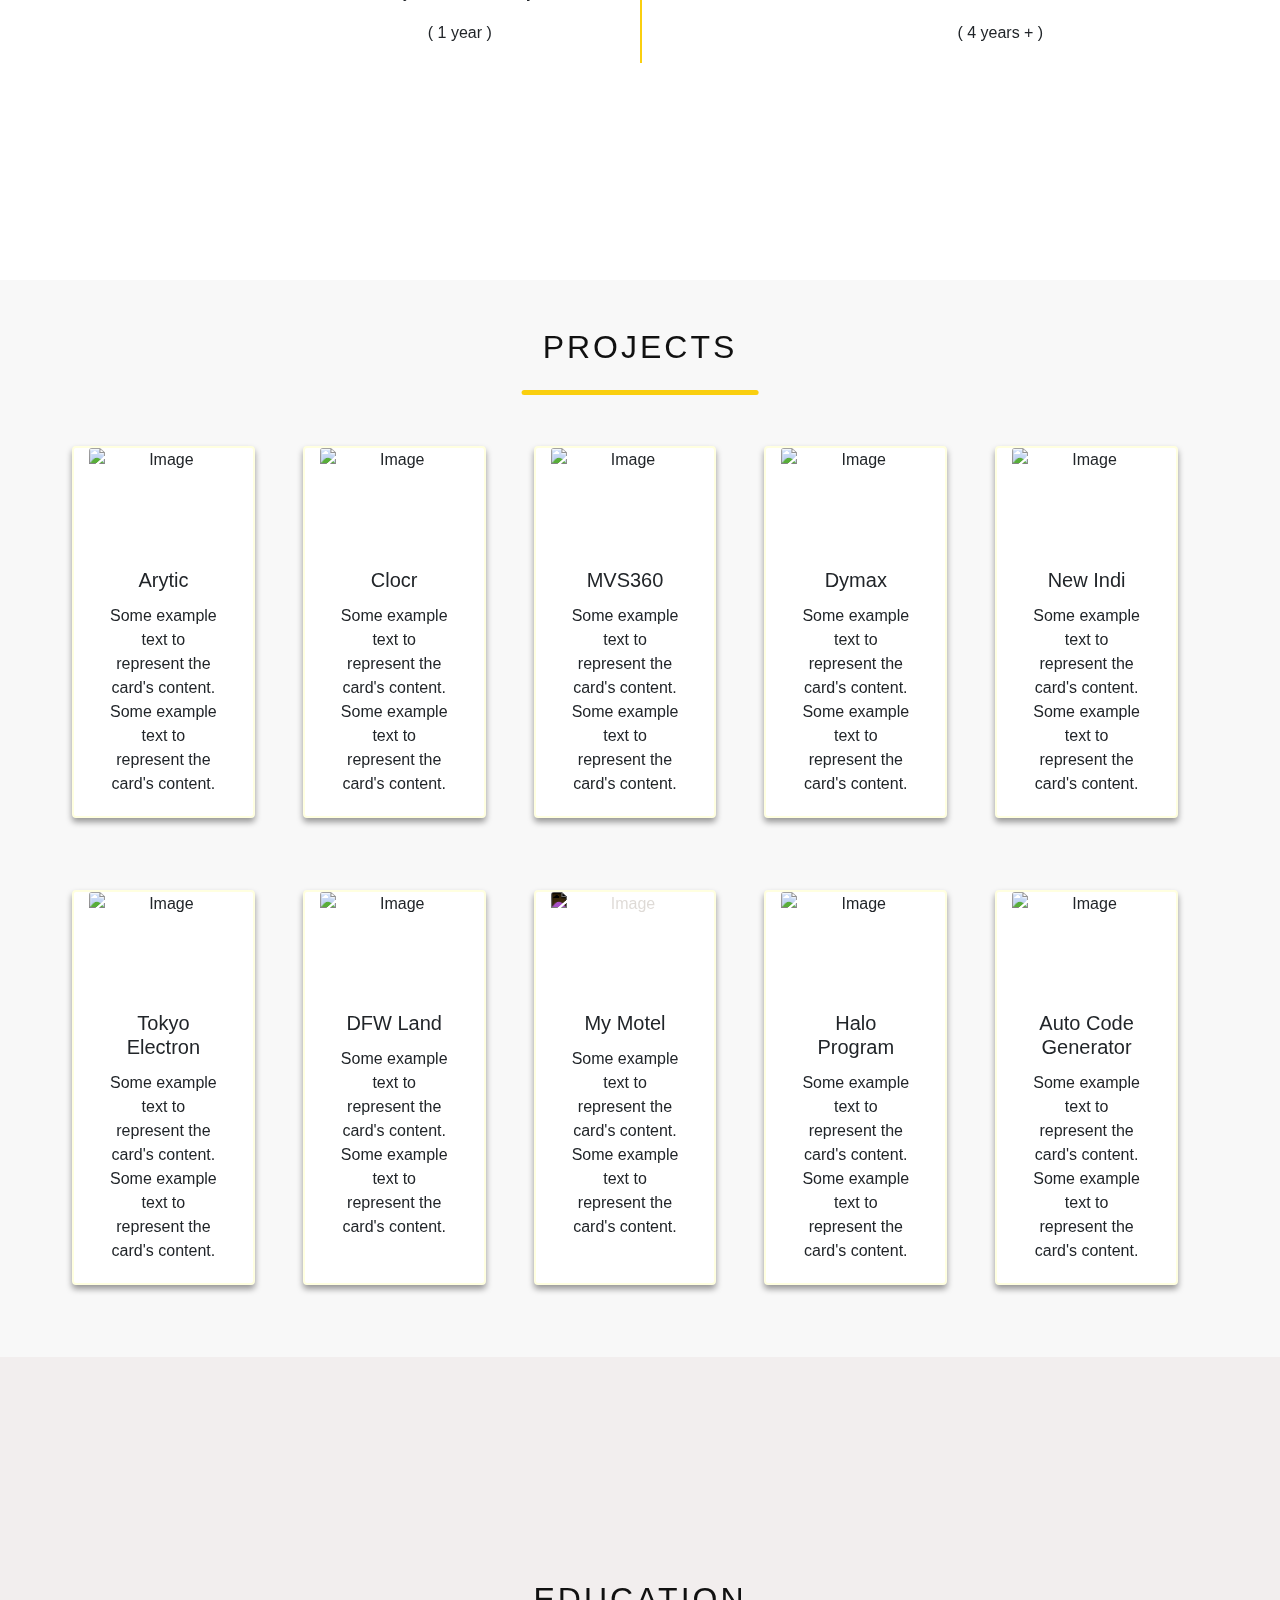
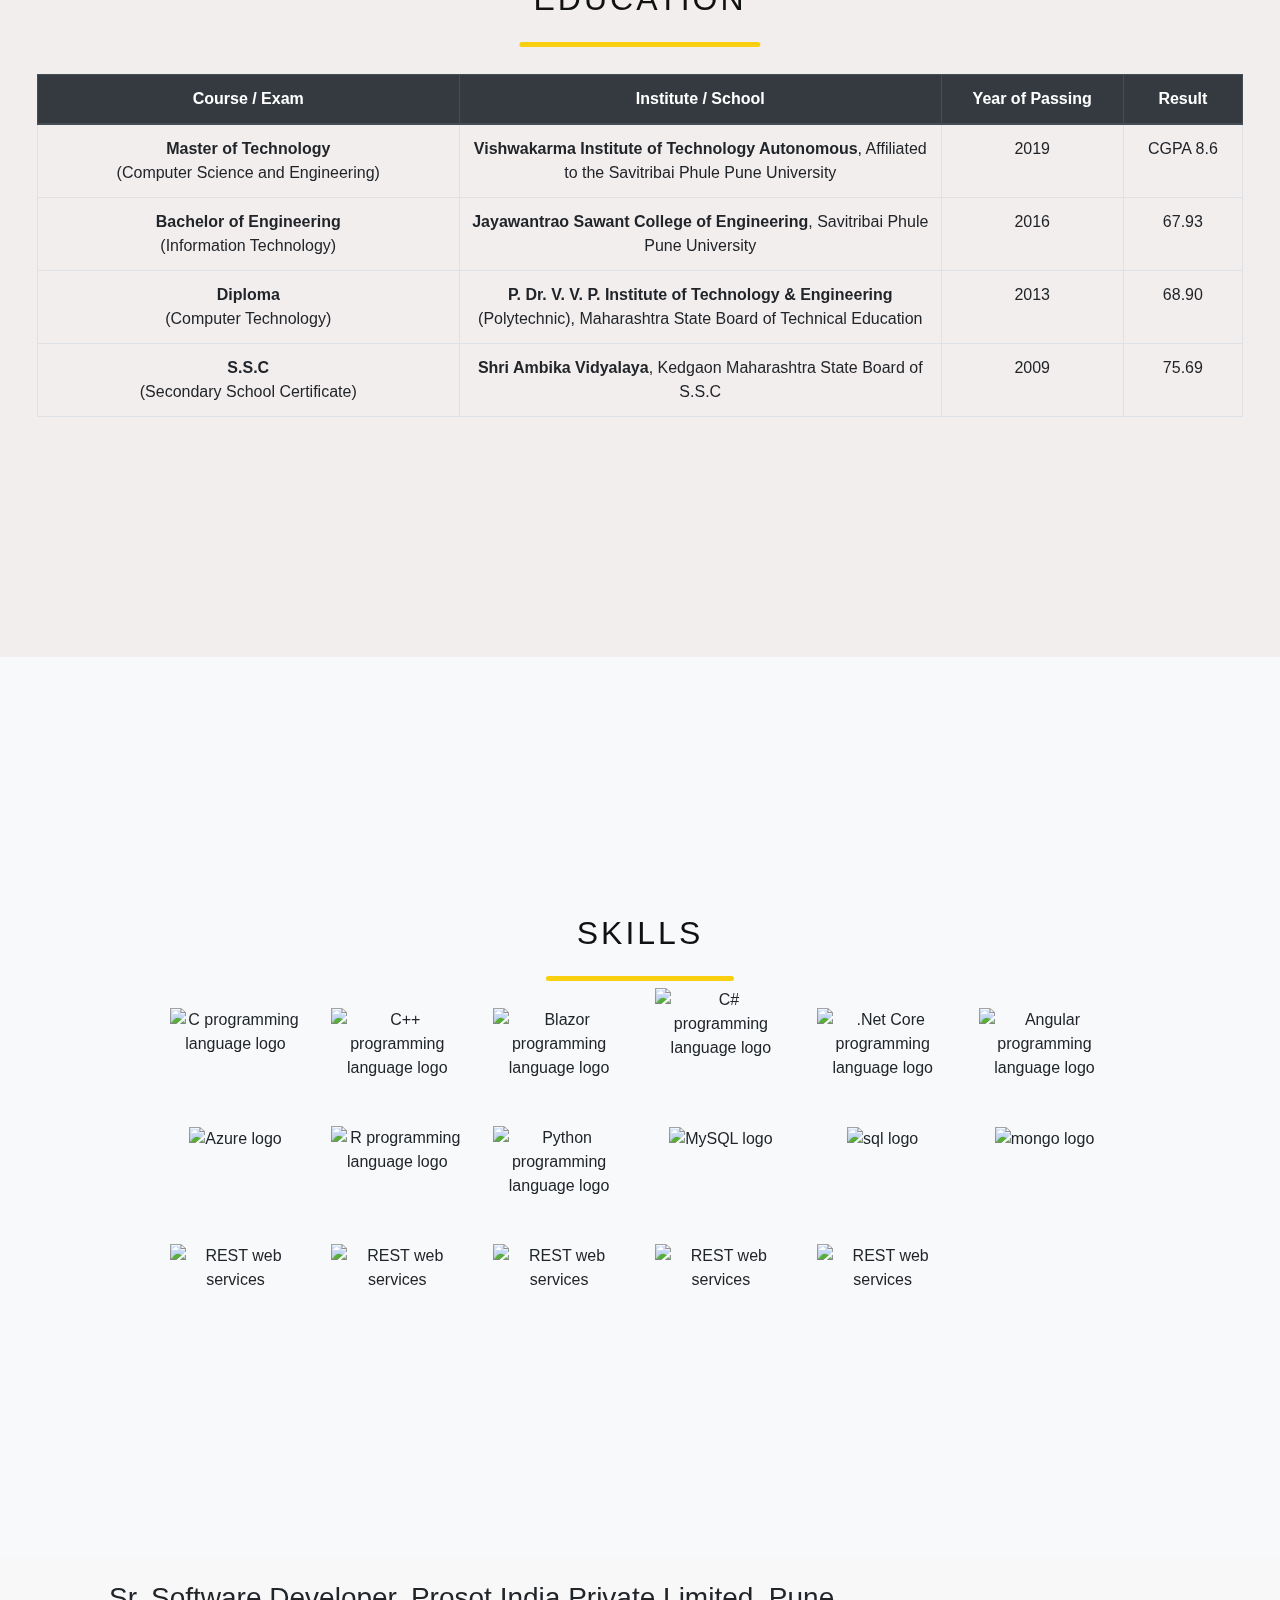
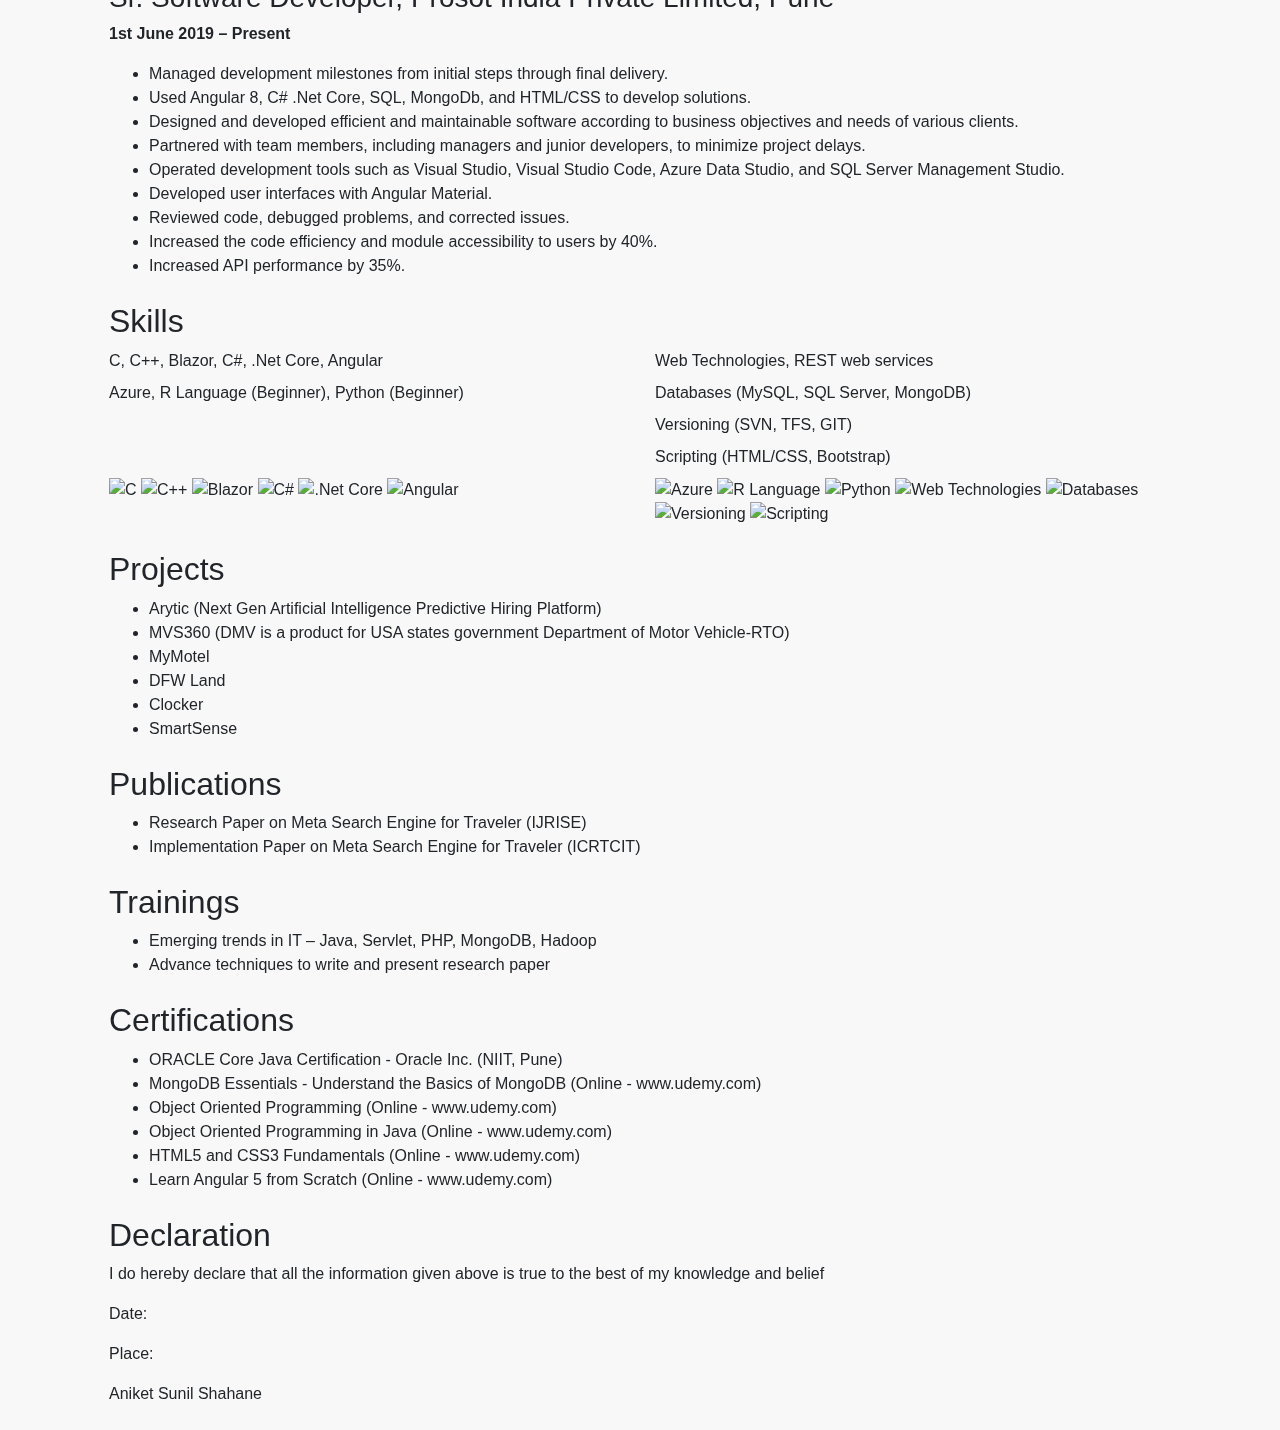
==== commit 42104834: "Project Changes" ====
--- a/index.html
+++ b/index.html
@@ -122,7 +122,7 @@
                     <div class="banner">
                         <div class="title-area">
 
-                            <img src="images/prosot.jfif" />
+                            <img src="images/prosot.jfif"  />
                         </div>
 
                     </div>
@@ -141,270 +141,326 @@
         </div>
 
     </div>
-    <div id="banner" style="background-color: #f2eeee ">
-        <div id="education" class="section m-4">
-            <h2 class="heading-sec__main">Education</h2>
-            <table class="table table-bordered">
-                <thead class="thead-dark">
-                    <tr>
-                        <th width="35%">Course / Exam</th>
-                        <th width="40%">Institute / School</th>
-                        <th>Year of Passing</th>
-                        <th>Result</th>
-                    </tr>
-                </thead>
-                <tbody>
-                    <tr>
-                        <td><b>Master of Technology </b><br />(Computer Science and Engineering)</td>
-                        <td><b>Vishwakarma Institute of Technology Autonomous</b>, Affiliated to the Savitribai Phule Pune University</td>
-                        <td style="text-align:center">2019</td>
-                        <td style="text-align:center">CGPA 8.6</td>
-                    </tr>
-                    <tr>
-                        <td><b>Bachelor of Engineering </b><br />(Information Technology)</td>
-                        <td><b>Jayawantrao Sawant College of Engineering</b>, Savitribai Phule Pune University</td>
-                        <td style="text-align:center">2016</td>
-                        <td style="text-align:center">67.93</td>
-                    </tr>
-                    <tr>
-                        <td><b>Diploma </b><br />(Computer Technology)</td>
-                        <td>
-                            <b>P. Dr. V. V. P. Institute of Technology & Engineering </b>
-                            (Polytechnic), Maharashtra State Board of Technical
-                            Education
-                        </td>
-                        <td style="text-align:center">2013</td>
-                        <td style="text-align:center">68.90</td>
-                    </tr>
-                    <tr>
-                        <td><b>S.S.C </b><br />(Secondary School Certificate)</td>
-                        <td><b>Shri Ambika Vidyalaya</b>, Kedgaon Maharashtra State Board of S.S.C</td>
-                        <td style="text-align:center">2009</td>
-                        <td style="text-align:center">75.69</td>
-                    </tr>
-                </tbody>
-            </table>
+    <div id=" " class="p-4 m-4 text-center" >
+        <div id="Skills" class="">
+            <h2 class="heading-sec__main">Projects</h2>
+            <div class="row col-12">
+                <div class="card col m-4">
+                    <img src="images/arytic.png" class="card-img-top" alt="Image">
+                    <div class="card-body">
+                        <h5 class="card-title">Arytic</h5>
+                        <p class="card-text">Some example text to represent the card's content. Some example text to represent the card's content.</p>
+                    </div>
+
+                </div>
+                <div class="card col m-4">
+                    <img src="images/clocker.png" class="card-img-top" alt="Image">
+                    <div class="card-body">
+                        <h5 class="card-title">Clocr</h5>
+                        <p class="card-text">Some example text to represent the card's content. Some example text to represent the card's content.</p>
+                    </div>
+
+                </div>
+                <div class="card col m-4">
+                    <img src="images/mvs.png" class="card-img-top" alt="Image">
+                    <div class="card-body">
+                        <h5 class="card-title">MVS360</h5>
+                        <p class="card-text">Some example text to represent the card's content. Some example text to represent the card's content.</p>
+                    </div>
+
+                </div>
+                <div class="card col m-4">
+                    <img src="images/dymax.png" class="card-img-top" alt="Image">
+                    <div class="card-body">
+                        <h5 class="card-title">Dymax</h5>
+                        <p class="card-text">Some example text to represent the card's content. Some example text to represent the card's content.</p>
+                    </div>
+
+                </div>
+                <div class="card col m-4">
+                    <img src="images/newIndi.png" class="card-img-top" alt="Image">
+                    <div class="card-body">
+                        <h5 class="card-title">New Indi</h5>
+                        <p class="card-text">Some example text to represent the card's content. Some example text to represent the card's content.</p>
+                    </div>
+
+                </div>
+            </div>
+            <br />
+            <div class="row col-12">
+                <div class="card col m-4">
+                    <img src="images/tel.png" class="card-img-top" alt="Image">
+                    <div class="card-body">
+                        <h5 class="card-title">Tokyo Electron</h5>
+                        <p class="card-text">Some example text to represent the card's content. Some example text to represent the card's content.</p>
+                    </div>
+
+                </div>
+                <div class="card col m-4">
+                    <img src="images/dfw.png" class="card-img-top" alt="Image">
+                    <div class="card-body">
+                        <h5 class="card-title">DFW Land</h5>
+                        <p class="card-text">Some example text to represent the card's content. Some example text to represent the card's content.</p>
+                    </div>
+
+                </div>
+                <div class="card col m-4">
+                    <img src="images/mtmotel.png" class="card-img-top" alt="Image" style="mix-blend-mode: difference;">
+                    <div class="card-body">
+                        <h5 class="card-title">My Motel</h5>
+                        <p class="card-text">Some example text to represent the card's content. Some example text to represent the card's content.</p>
+                    </div>
+
+                </div>
+                <div class="card col m-4">
+                    <img src="images/halo.png" class="card-img-top" alt="Image">
+                    <div class="card-body">
+                        <h5 class="card-title">Halo Program</h5>
+                        <p class="card-text">Some example text to represent the card's content. Some example text to represent the card's content.</p>
+                    </div>
+
+                </div>
+                <div class="card col m-4">
+                    <img src="images/autocodegen.png" class="card-img-top" alt="Image">
+                    <div class="card-body">
+                        <h5 class="card-title">Auto Code Generator</h5>
+                        <p class="card-text">Some example text to represent the card's content. Some example text to represent the card's content.</p>
+                    </div>
+
+                </div>
+            </div>
+
         </div>
 
     </div>
-    <div id="banner">
-        <div id="Skills" class="section m-4">
-            <h2 class="heading-sec__main">Skills</h2>
-            <div class="row">
-                <div class="col-md-2">
-                    <p class="mb-2"><img src="images/c_programming_Language.svg" alt="C programming language logo" width="100px"> C</p>
-                </div><div class="col-md-2">
-                    <p class="mb-2"><img src="images/c++.png" alt="C++ programming language logo" width="100px"> C++</p>
-                </div><div class="col-md-2">
-                    <p class="mb-2"><img src="images/Blazor.png" alt="Blazor programming language logo" width="100px"> Blazor</p>
-                </div><div class="col-md-2">
-                    <p class="mb-2"><img src="images/CSharp.png" style="margin-top:-20px" alt="C# programming language logo" width="150px"> C#</p>
-                </div><div class="col-md-2">
-                    <p class="mb-2"><img src="images/NET_Core_Logo.svg.png" alt=".Net Core programming language logo" width="100px"> .Net Core</p>
-                </div><div class="col-md-2">
-                    <p class="mb-2"><img src="images/angular.png" alt="Angular programming language logo" width="100px"> Angular</p>
-                </div>
-            </div>
-            <div class="row" style="margin-top:7%">
-                <div class="col-md-2">
-                    <p class="mb-2"><img src="images/azure.png" alt="Azure logo" width="100px"> Azure</p>
-                </div><div class="col-md-2">
-                    <p class="mb-2"><img src="images/R.png" alt="R programming language logo" width="100px"> R Language</p>
-                </div><div class="col-md-2">
-                    <p class="mb-2"><img src="images/python.png" alt="Python programming language logo" width="100px"> Python</p>
-                </div>
-
-            </div>
-            <div class="row">
-                <p class="mb-2">Web Technologies</p>
-                <div class="col-md-2">
-                    <p class="mb-2">
-                        <img src="images/rest.png" alt="REST web services" width="100px"> REST web services
-                    </p>
-                </div>
-            </div>
-            <div class="col-md-2">
-                <p class="mb-2">Databases (MySQL, SQL Server, MongoDB)</p>
-            </div><div class="col-md-2">
-                <p class="mb-2">Versioning (SVN, TFS, GIT)</p>
-            </div><div class="col-md-2">
-                <p class="mb-2">Scripting (HTML/CSS, Bootstrap)</p>
-            </div>
-        </div>
-    </div>
-
-
-
-    <div class="container">
-
-
-        <div id="experience" class="section m-4">
-
-            <h3>Sr. Software Developer, Prosot India Private Limited, Pune</h3>
-            <p><strong>1st June 2019 – Present</strong></p>
-            <ul>
-                <li>Managed development milestones from initial steps through final delivery.</li>
-                <li>Used Angular 8, C# .Net Core, SQL, MongoDb, and HTML/CSS to develop solutions.</li>
-                <li>
-                    Designed and developed efficient and maintainable software according to business objectives and needs of
-                    various clients.
-                </li>
-                <li>Partnered with team members, including managers and junior developers, to minimize project delays.</li>
-                <li>
-                    Operated development tools such as Visual Studio, Visual Studio Code, Azure Data Studio, and SQL Server
-                    Management Studio.
-                </li>
-                <li>Developed user interfaces with Angular Material.</li>
-                <li>Reviewed code, debugged problems, and corrected issues.</li>
-                <li>Increased the code efficiency and module accessibility to users by 40%.</li>
-                <li>Increased API performance by 35%.</li>
-            </ul>
-        </div>
-
-
-        <div id="skills" class="section m-4">
-            <h2>Skills</h2>
-            <div class="row">
-                <div class="col-md-6">
-                    <p class="mb-2">C, C++, Blazor, C#, .Net Core, Angular</p>
-                    <p class="mb-2">Azure, R Language (Beginner), Python (Beginner)</p>
-                </div>
-                <div class="col-md-6">
-                    <p class="mb-2">Web Technologies, REST web services</p>
-                    <p class="mb-2">Databases (MySQL, SQL Server, MongoDB)</p>
-                    <p class="mb-2">Versioning (SVN, TFS, GIT)</p>
-                    <p class="mb-2">Scripting (HTML/CSS, Bootstrap)</p>
-                </div>
-            </div>
-            <div class="row">
-                <div class="col-md-6">
-                    <img src="path_to_image_c.png" alt="C" class="skill-icon">
-                    <img src="path_to_image_cplusplus.png" alt="C++" class="skill-icon">
-                    <img src="path_to_image_blazor.png" alt="Blazor" class="skill-icon">
-                    <img src="path_to_image_csharp.png" alt="C#" class="skill-icon">
-                    <img src="path_to_image_dotnetcore.png" alt=".Net Core" class="skill-icon">
-                    <img src="path_to_image_angular.png" alt="Angular" class="skill-icon">
-                </div>
-                <div class="col-md-6">
-                    <img src="path_to_image_azure.png" alt="Azure" class="skill-icon">
-                    <img src="path_to_image_rlanguage.png" alt="R Language" class="skill-icon">
-                    <img src="path_to_image_python.png" alt="Python" class="skill-icon">
-                    <img src="path_to_image_webtechnologies.png" alt="Web Technologies" class="skill-icon">
-                    <img src="path_to_image_databases.png" alt="Databases" class="skill-icon">
-                    <img src="path_to_image_versioning.png" alt="Versioning" class="skill-icon">
-                    <img src="path_to_image_scripting.png" alt="Scripting" class="skill-icon">
-                </div>
-            </div>
-        </div>
-
-
-        <div id="projects" class="section m-4">
-            <h2>Projects</h2>
-            <ul>
-                <li>Arytic (Next Gen Artificial Intelligence Predictive Hiring Platform)</li>
-                <li>MVS360 (DMV is a product for USA states government Department of Motor Vehicle-RTO)</li>
-                <li>MyMotel</li>
-                <li>DFW Land</li>
-                <li>Clocker</li>
-                <li>SmartSense</li>
-            </ul>
-        </div>
-
-        <div id="publications" class="section m-4">
-            <h2>Publications</h2>
-            <ul>
-                <li>Research Paper on Meta Search Engine for Traveler (IJRISE)</li>
-                <li>Implementation Paper on Meta Search Engine for Traveler (ICRTCIT)</li>
-            </ul>
-        </div>
-
-        <div id="trainings" class="section m-4">
-            <h2>Trainings</h2>
-            <ul>
-                <li>Emerging trends in IT – Java, Servlet, PHP, MongoDB, Hadoop</li>
-                <li>Advance techniques to write and present research paper</li>
-            </ul>
-        </div>
-
-        <div id="certifications" class="section m-4">
-            <h2>Certifications</h2>
-            <ul>
-                <li>ORACLE Core Java Certification - Oracle Inc. (NIIT, Pune)</li>
-                <li>MongoDB Essentials - Understand the Basics of MongoDB (Online - www.udemy.com)</li>
-                <li>Object Oriented Programming (Online - www.udemy.com)</li>
-                <li>Object Oriented Programming in Java (Online - www.udemy.com)</li>
-                <li>HTML5 and CSS3 Fundamentals (Online - www.udemy.com)</li>
-                <li>Learn Angular 5 from Scratch (Online - www.udemy.com)</li>
-            </ul>
-        </div>
-
-        <div class="section m-4">
-            <h2>Declaration</h2>
-            <p>I do hereby declare that all the information given above is true to the best of my knowledge and belief</p>
-            <p>Date:</p>
-            <p>Place:</p>
-            <p>Aniket Sunil Shahane</p>
-        </div>
-    </div>
-
-    <script src="https://code.jquery.com/jquery-3.5.1.slim.min.js"></script>
-    <script src="https://cdn.jsdelivr.net/npm/@popperjs/core@2.5.4/dist/umd/popper.min.js"></script>
-    <script src="https://stackpath.bootstrapcdn.com/bootstrap/4.5.2/js/bootstrap.min.js"></script>
+        <div id="banner" style="background-color: #f2eeee ">
+            <div id="education" class="section m-4">
+                <h2 class="heading-sec__main">Education</h2>
+                <table class="table table-bordered">
+                    <thead class="thead-dark">
+                        <tr>
+                            <th width="35%">Course / Exam</th>
+                            <th width="40%">Institute / School</th>
+                            <th>Year of Passing</th>
+                            <th>Result</th>
+                        </tr>
+                    </thead>
+                    <tbody>
+                        <tr>
+                            <td><b>Master of Technology </b><br />(Computer Science and Engineering)</td>
+                            <td><b>Vishwakarma Institute of Technology Autonomous</b>, Affiliated to the Savitribai Phule Pune University</td>
+                            <td style="text-align:center">2019</td>
+                            <td style="text-align:center">CGPA 8.6</td>
+                        </tr>
+                        <tr>
+                            <td><b>Bachelor of Engineering </b><br />(Information Technology)</td>
+                            <td><b>Jayawantrao Sawant College of Engineering</b>, Savitribai Phule Pune University</td>
+                            <td style="text-align:center">2016</td>
+                            <td style="text-align:center">67.93</td>
+                        </tr>
+                        <tr>
+                            <td><b>Diploma </b><br />(Computer Technology)</td>
+                            <td>
+                                <b>P. Dr. V. V. P. Institute of Technology & Engineering </b>
+                                (Polytechnic), Maharashtra State Board of Technical
+                                Education
+                            </td>
+                            <td style="text-align:center">2013</td>
+                            <td style="text-align:center">68.90</td>
+                        </tr>
+                        <tr>
+                            <td><b>S.S.C </b><br />(Secondary School Certificate)</td>
+                            <td><b>Shri Ambika Vidyalaya</b>, Kedgaon Maharashtra State Board of S.S.C</td>
+                            <td style="text-align:center">2009</td>
+                            <td style="text-align:center">75.69</td>
+                        </tr>
+                    </tbody>
+                </table>
+            </div>
+
+        </div>
+        <div id="banner">
+            <div id="Skills" class="section m-4 w-75">
+                <h2 class="heading-sec__main">Skills</h2>
+                <div class="row">
+                    <div class="col-md-2">
+                        <p class="mb-2"><img src="images/c_programming_Language.svg" alt="C programming language logo" width="100px">  </p>
+                    </div><div class="col-md-2">
+                        <p class="mb-2"><img src="images/c++.png" alt="C++ programming language logo" width="100px">  </p>
+                    </div><div class="col-md-2">
+                        <p class="mb-2"><img src="images/Blazor.png" alt="Blazor programming language logo" width="100px">  </p>
+                    </div><div class="col-md-2">
+                        <p class="mb-2"><img src="images/CSharp.png" style="margin-top:-20px" alt="C# programming language logo" width="150px">  </p>
+                    </div><div class="col-md-2">
+                        <p class="mb-2"><img src="images/NET_Core_Logo.svg.png" alt=".Net Core programming language logo" width="100px">  </p>
+                    </div><div class="col-md-2">
+                        <p class="mb-2"><img src="images/angular.png" alt="Angular programming language logo" width="100px">  </p>
+                    </div>
+                </div>
+                <div class="row" style="margin-top:4%">
+                    <div class="col-md-2">
+                        <p class="mb-2"><img src="images/azure.png" alt="Azure logo" width="100px">  </p>
+                    </div><div class="col-md-2">
+                        <p class="mb-2"><img src="images/R.png" alt="R programming language logo" width="100px"> </p>
+                    </div><div class="col-md-2">
+                        <p class="mb-2"><img src="images/python.svg" alt="Python programming language logo" width="100px"> </p>
+                    </div>
+                    <div class="col-md-2">
+                        <p class="mb-2"><img src="images/mysql.png" alt="MySQL logo" width="100px">  </p>
+                    </div>
+                    <div class="col-md-2">
+                        <p class="mb-2"><img src="images/sql.svg" alt="sql logo" width="100px"> </p>
+                    </div>
+                    <div class="col-md-2">
+                        <p class="mb-2"><img src="images/mongo.png" alt="mongo logo" width="100px">  </p>
+                    </div>
+                </div>
+                <div class="row" style="margin-top:4%">
+                    <div class="col-md-2">
+                        <p class="mb-2">
+                            <img src="images/rest.png" alt="REST web services" width="100px">
+                        </p>
+                    </div>
+                    <div class="col-md-2">
+                        <img src="images/git.png" alt="REST web services" width="100px">
+
+                    </div><div class="col-md-2">
+
+                        <img src="images/html.png" alt="REST web services" width="100px">
+                    </div>
+
+                    <div class="col-md-2">
+
+                        <img src="images/css.svg" alt="REST web services" width="100px">
+                    </div><div class="col-md-2">
+
+                        <img src="images/bootstrap.svg" alt="REST web services" width="100px">
+                    </div>
+                </div>
+            </div>
+        </div>
+
+
+
+        <div class="container">
+
+
+            <div id="experience" class="section m-4">
+
+                <h3>Sr. Software Developer, Prosot India Private Limited, Pune</h3>
+                <p><strong>1st June 2019 – Present</strong></p>
+                <ul>
+                    <li>Managed development milestones from initial steps through final delivery.</li>
+                    <li>Used Angular 8, C# .Net Core, SQL, MongoDb, and HTML/CSS to develop solutions.</li>
+                    <li>
+                        Designed and developed efficient and maintainable software according to business objectives and needs of
+                        various clients.
+                    </li>
+                    <li>Partnered with team members, including managers and junior developers, to minimize project delays.</li>
+                    <li>
+                        Operated development tools such as Visual Studio, Visual Studio Code, Azure Data Studio, and SQL Server
+                        Management Studio.
+                    </li>
+                    <li>Developed user interfaces with Angular Material.</li>
+                    <li>Reviewed code, debugged problems, and corrected issues.</li>
+                    <li>Increased the code efficiency and module accessibility to users by 40%.</li>
+                    <li>Increased API performance by 35%.</li>
+                </ul>
+            </div>
+
+
+            <div id="skills" class="section m-4">
+                <h2>Skills</h2>
+                <div class="row">
+                    <div class="col-md-6">
+                        <p class="mb-2">C, C++, Blazor, C#, .Net Core, Angular</p>
+                        <p class="mb-2">Azure, R Language (Beginner), Python (Beginner)</p>
+                    </div>
+                    <div class="col-md-6">
+                        <p class="mb-2">Web Technologies, REST web services</p>
+                        <p class="mb-2">Databases (MySQL, SQL Server, MongoDB)</p>
+                        <p class="mb-2">Versioning (SVN, TFS, GIT)</p>
+                        <p class="mb-2">Scripting (HTML/CSS, Bootstrap)</p>
+                    </div>
+                </div>
+                <div class="row">
+                    <div class="col-md-6">
+                        <img src="path_to_image_c.png" alt="C" class="skill-icon">
+                        <img src="path_to_image_cplusplus.png" alt="C++" class="skill-icon">
+                        <img src="path_to_image_blazor.png" alt="Blazor" class="skill-icon">
+                        <img src="path_to_image_csharp.png" alt="C#" class="skill-icon">
+                        <img src="path_to_image_dotnetcore.png" alt=".Net Core" class="skill-icon">
+                        <img src="path_to_image_angular.png" alt="Angular" class="skill-icon">
+                    </div>
+                    <div class="col-md-6">
+                        <img src="path_to_image_azure.png" alt="Azure" class="skill-icon">
+                        <img src="path_to_image_rlanguage.png" alt="R Language" class="skill-icon">
+                        <img src="path_to_image_python.png" alt="Python" class="skill-icon">
+                        <img src="path_to_image_webtechnologies.png" alt="Web Technologies" class="skill-icon">
+                        <img src="path_to_image_databases.png" alt="Databases" class="skill-icon">
+                        <img src="path_to_image_versioning.png" alt="Versioning" class="skill-icon">
+                        <img src="path_to_image_scripting.png" alt="Scripting" class="skill-icon">
+                    </div>
+                </div>
+            </div>
+
+
+            <div id="projects" class="section m-4">
+                <h2>Projects</h2>
+                <ul>
+                    <li>Arytic (Next Gen Artificial Intelligence Predictive Hiring Platform)</li>
+                    <li>MVS360 (DMV is a product for USA states government Department of Motor Vehicle-RTO)</li>
+                    <li>MyMotel</li>
+                    <li>DFW Land</li>
+                    <li>Clocker</li>
+                    <li>SmartSense</li>
+                </ul>
+            </div>
+
+            <div id="publications" class="section m-4">
+                <h2>Publications</h2>
+                <ul>
+                    <li>Research Paper on Meta Search Engine for Traveler (IJRISE)</li>
+                    <li>Implementation Paper on Meta Search Engine for Traveler (ICRTCIT)</li>
+                </ul>
+            </div>
+
+            <div id="trainings" class="section m-4">
+                <h2>Trainings</h2>
+                <ul>
+                    <li>Emerging trends in IT – Java, Servlet, PHP, MongoDB, Hadoop</li>
+                    <li>Advance techniques to write and present research paper</li>
+                </ul>
+            </div>
+
+            <div id="certifications" class="section m-4">
+                <h2>Certifications</h2>
+                <ul>
+                    <li>ORACLE Core Java Certification - Oracle Inc. (NIIT, Pune)</li>
+                    <li>MongoDB Essentials - Understand the Basics of MongoDB (Online - www.udemy.com)</li>
+                    <li>Object Oriented Programming (Online - www.udemy.com)</li>
+                    <li>Object Oriented Programming in Java (Online - www.udemy.com)</li>
+                    <li>HTML5 and CSS3 Fundamentals (Online - www.udemy.com)</li>
+                    <li>Learn Angular 5 from Scratch (Online - www.udemy.com)</li>
+                </ul>
+            </div>
+
+            <div class="section m-4">
+                <h2>Declaration</h2>
+                <p>I do hereby declare that all the information given above is true to the best of my knowledge and belief</p>
+                <p>Date:</p>
+                <p>Place:</p>
+                <p>Aniket Sunil Shahane</p>
+            </div>
+        </div>
+
+        <script src="https://code.jquery.com/jquery-3.5.1.slim.min.js"></script>
+        <script src="https://cdn.jsdelivr.net/npm/@popperjs/core@2.5.4/dist/umd/popper.min.js"></script>
+        <script src="https://stackpath.bootstrapcdn.com/bootstrap/4.5.2/js/bootstrap.min.js"></script>
 </body>
 
 </html>
-No problem! Based on your updated requirements, here's the modified version of the countdown timer that starts from May 25, 2018, pauses on May 25, 2019, and restarts on June 1, 2019:
-
-html
-Copy code
-<!DOCTYPE html>
-<html>
-<head>
-    <title>Countdown Timer</title>
-    <link rel="stylesheet" href="https://maxcdn.bootstrapcdn.com/bootstrap/4.5.0/css/bootstrap.min.css">
-    <style>
-        .display-4 {
-            font-size: 3rem;
-        }
-
-        p {
-            font-size: 1rem;
-        }
-    </style>
-</head>
-<body>
-    <div class="container">
-        <h1 class="text-center">Countdown Timer</h1>
-        <div id="countdown" class="text-center">
-            <div class="row">
-                <div class="col">
-                    <span id="years" class="display-4"></span>
-                    <p>Years</p>
-                </div>
-                <div class="col">
-                    <span id="months" class="display-4"></span>
-                    <p>Months</p>
-                </div>
-                <div class="col">
-                    <span id="days" class="display-4"></span>
-                    <p>Days</p>
-                </div>
-                <div class="col">
-                    <span id="hours" class="display-4"></span>
-                    <p>Hours</p>
-                </div>
-                <div class="col">
-                    <span id="minutes" class="display-4"></span>
-                    <p>Minutes</p>
-                </div>
-                <div class="col">
-                    <span id="seconds" class="display-4"></span>
-                    <p>Seconds</p>
-                </div>
-            </div>
-        </div>
-    </div>
-
+  
     <script>
         // Set the initial dates
         var startDate = new Date("May 25, 2018").getTime();
--- a/style.css
+++ b/style.css
@@ -23,8 +23,20 @@
     max-height: 120rem;
     position: relative;
 }
+.card {
+    border: 2px solid lightyellow !important;
+    box-shadow: 0 4px 6px rgba(0, 0, 0, 0.4) !important;
+    /*background-color: lightyellow !important;*/
+}
+img{
+    width:100% !important;
+    aspect-ratio: 3/2 !important;
+    object-fit : contain !important; 
+
+}
 #banner {
     height: 100vh;
+    padding:1%;
     background-color: #f8f9fa;
     display: flex;
     align-items: center;
@@ -70,13 +82,10 @@
     background-color: #f8f8f8;
 }
 
-.box {
-    background-color: #fff;
-    padding: 30px;
-    margin-top: 30px;
-    border-radius: 5px;
-    width:100%;
-    box-shadow: 0px 0px 10px rgba(0, 0, 0, 0.1);
+.box { 
+    padding: 5%;
+    margin-top: 5%; 
+    width:100%; 
 }
 
 th {
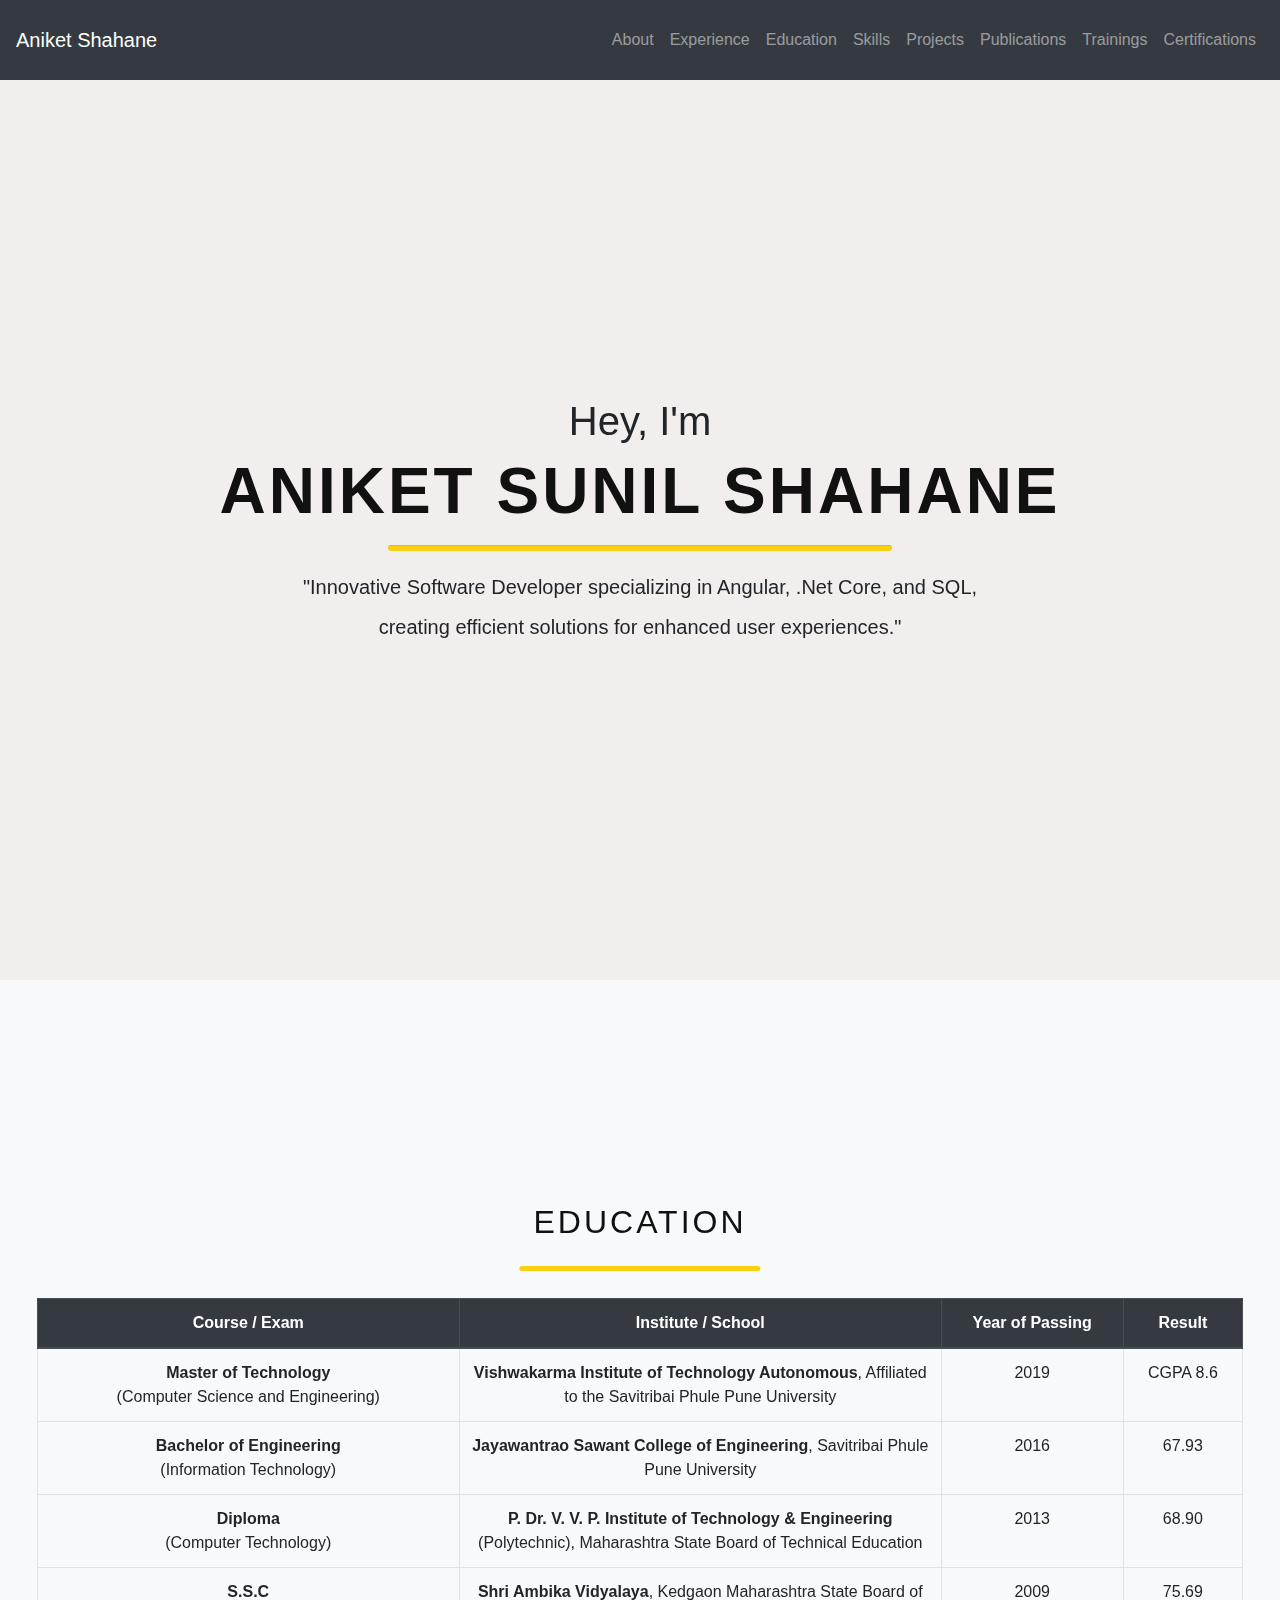
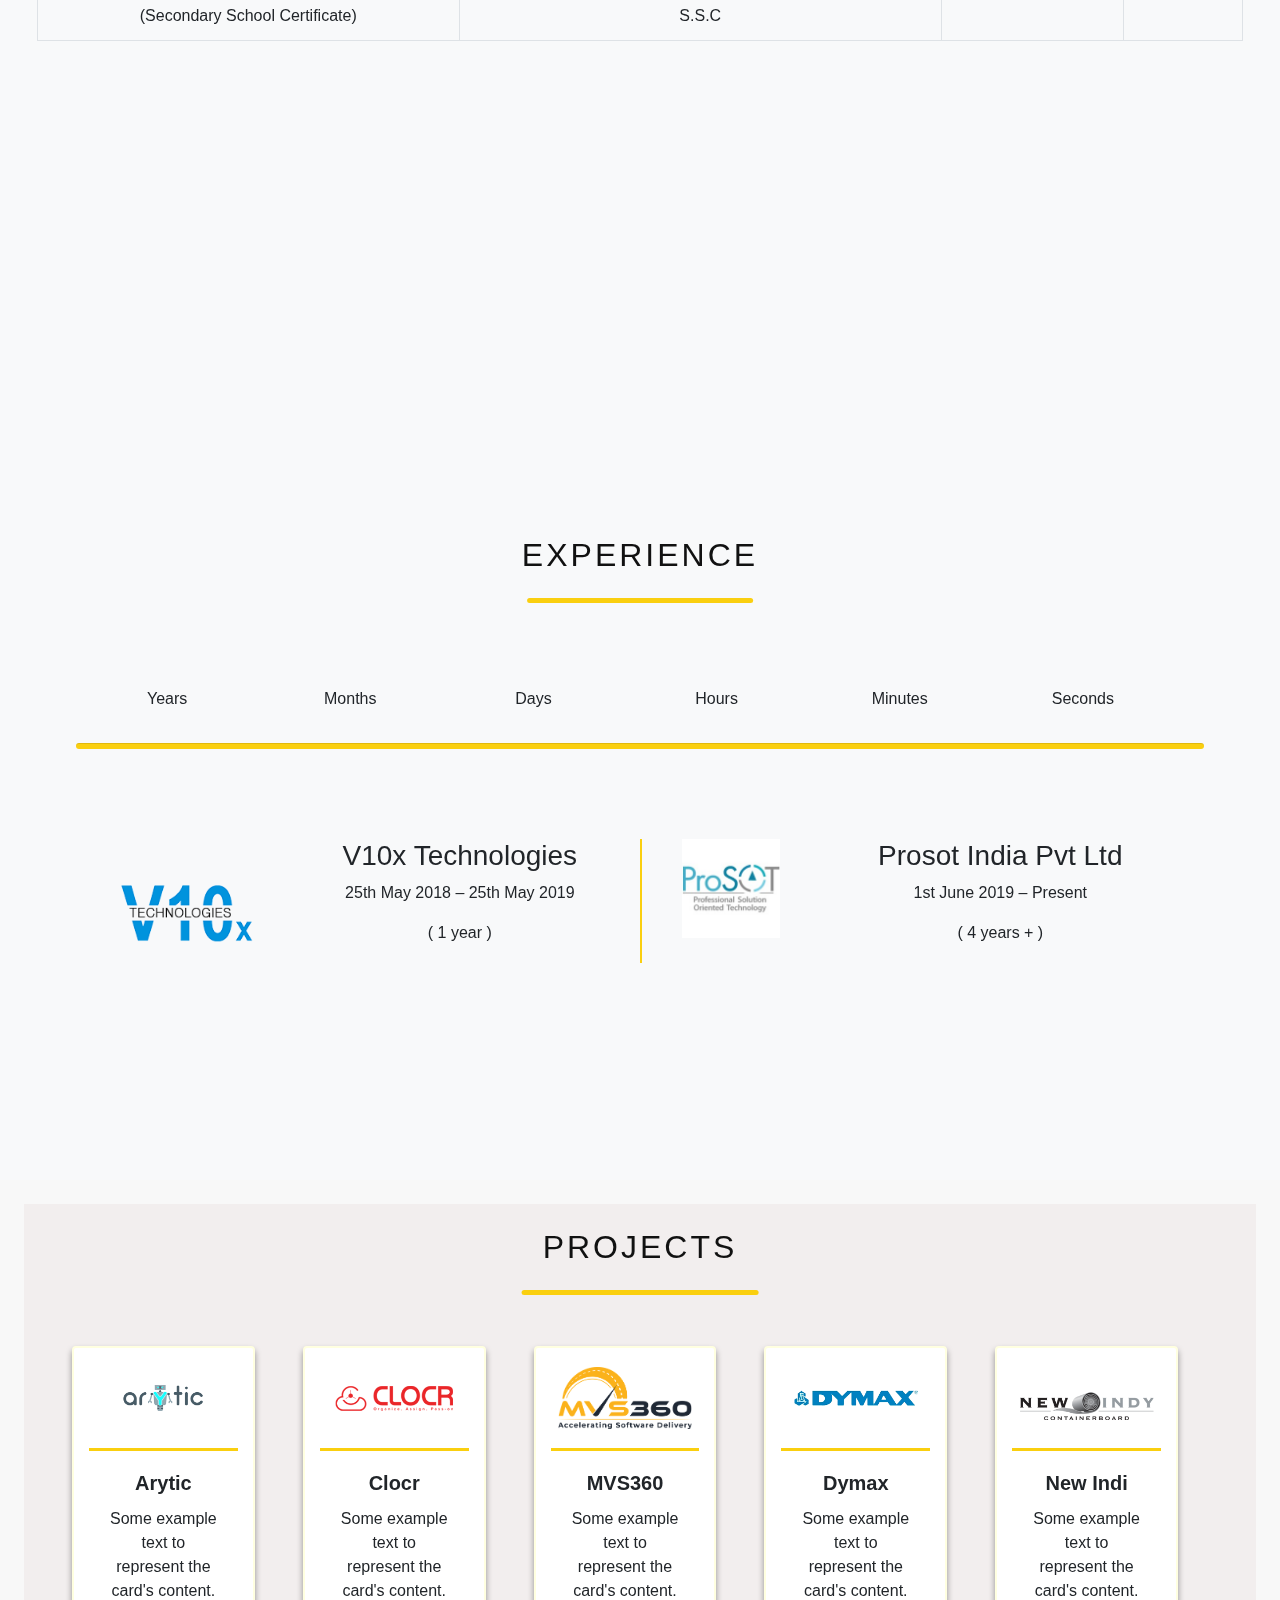
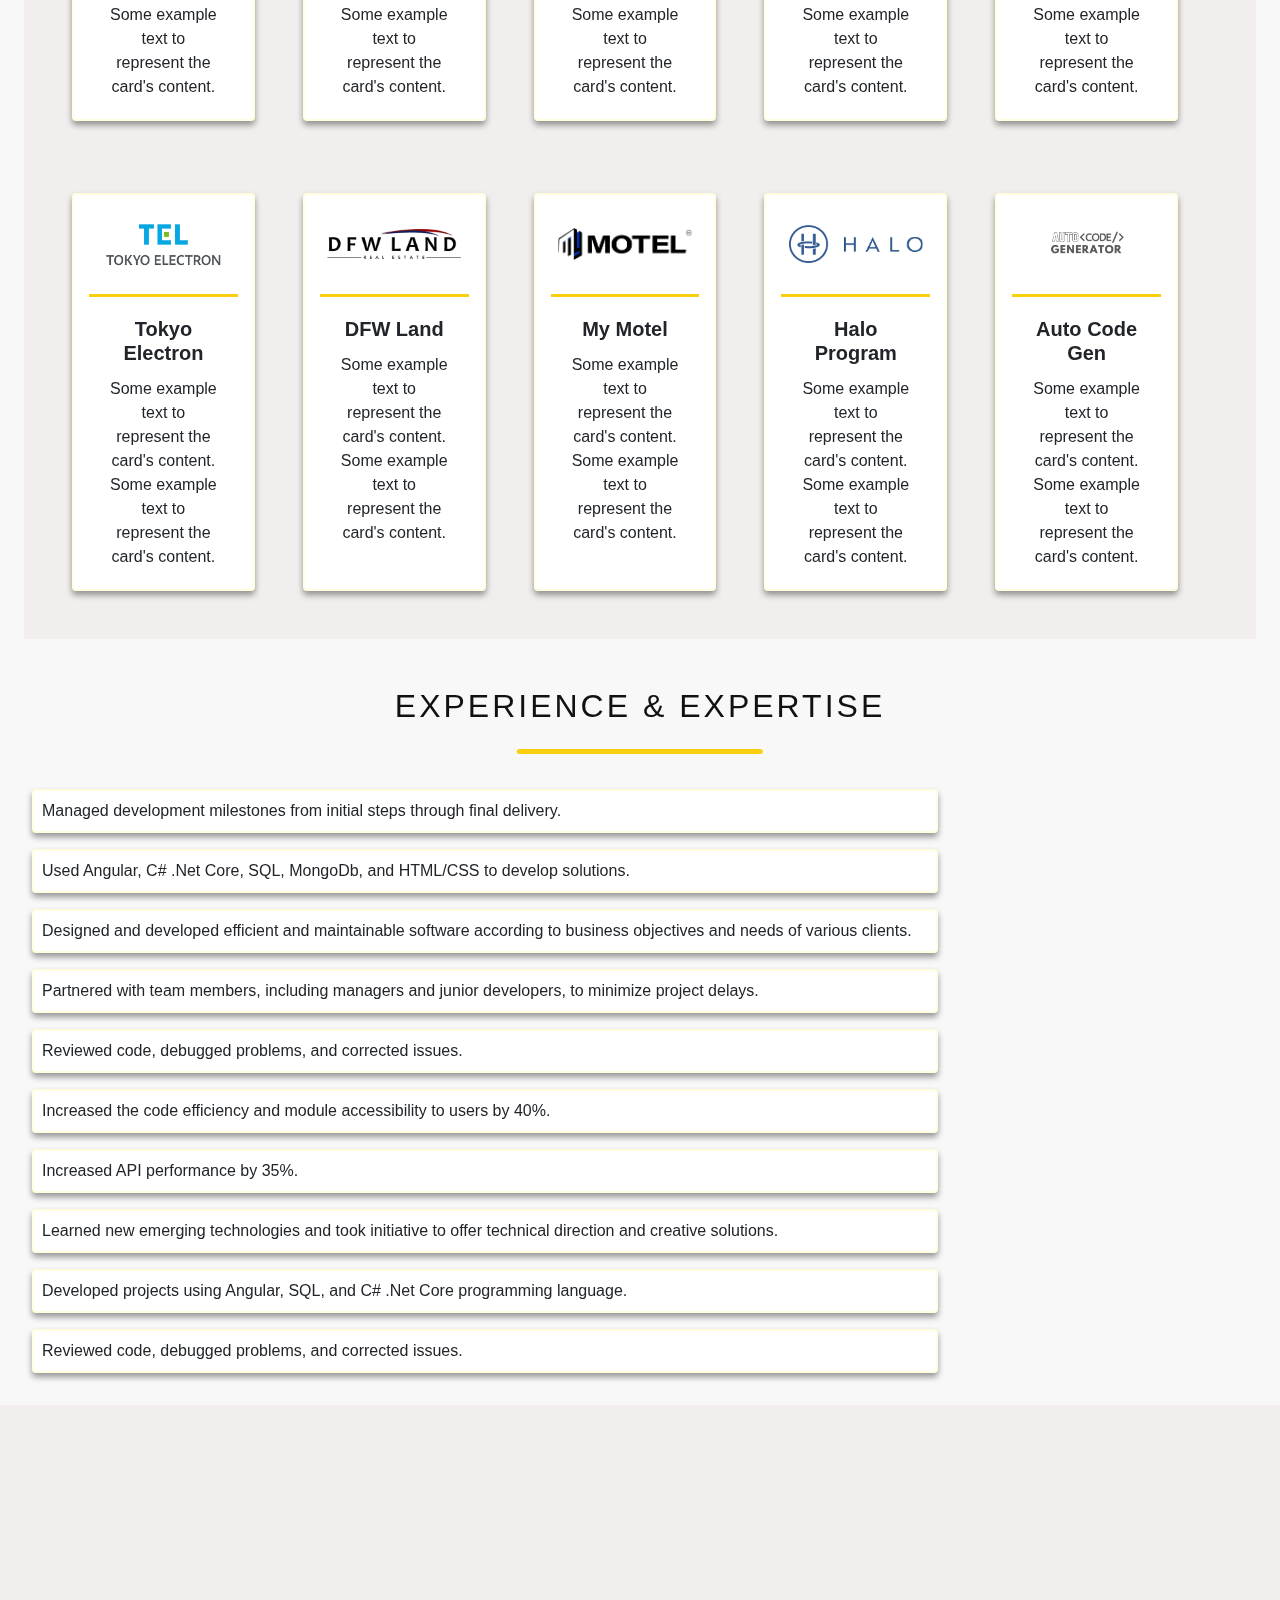
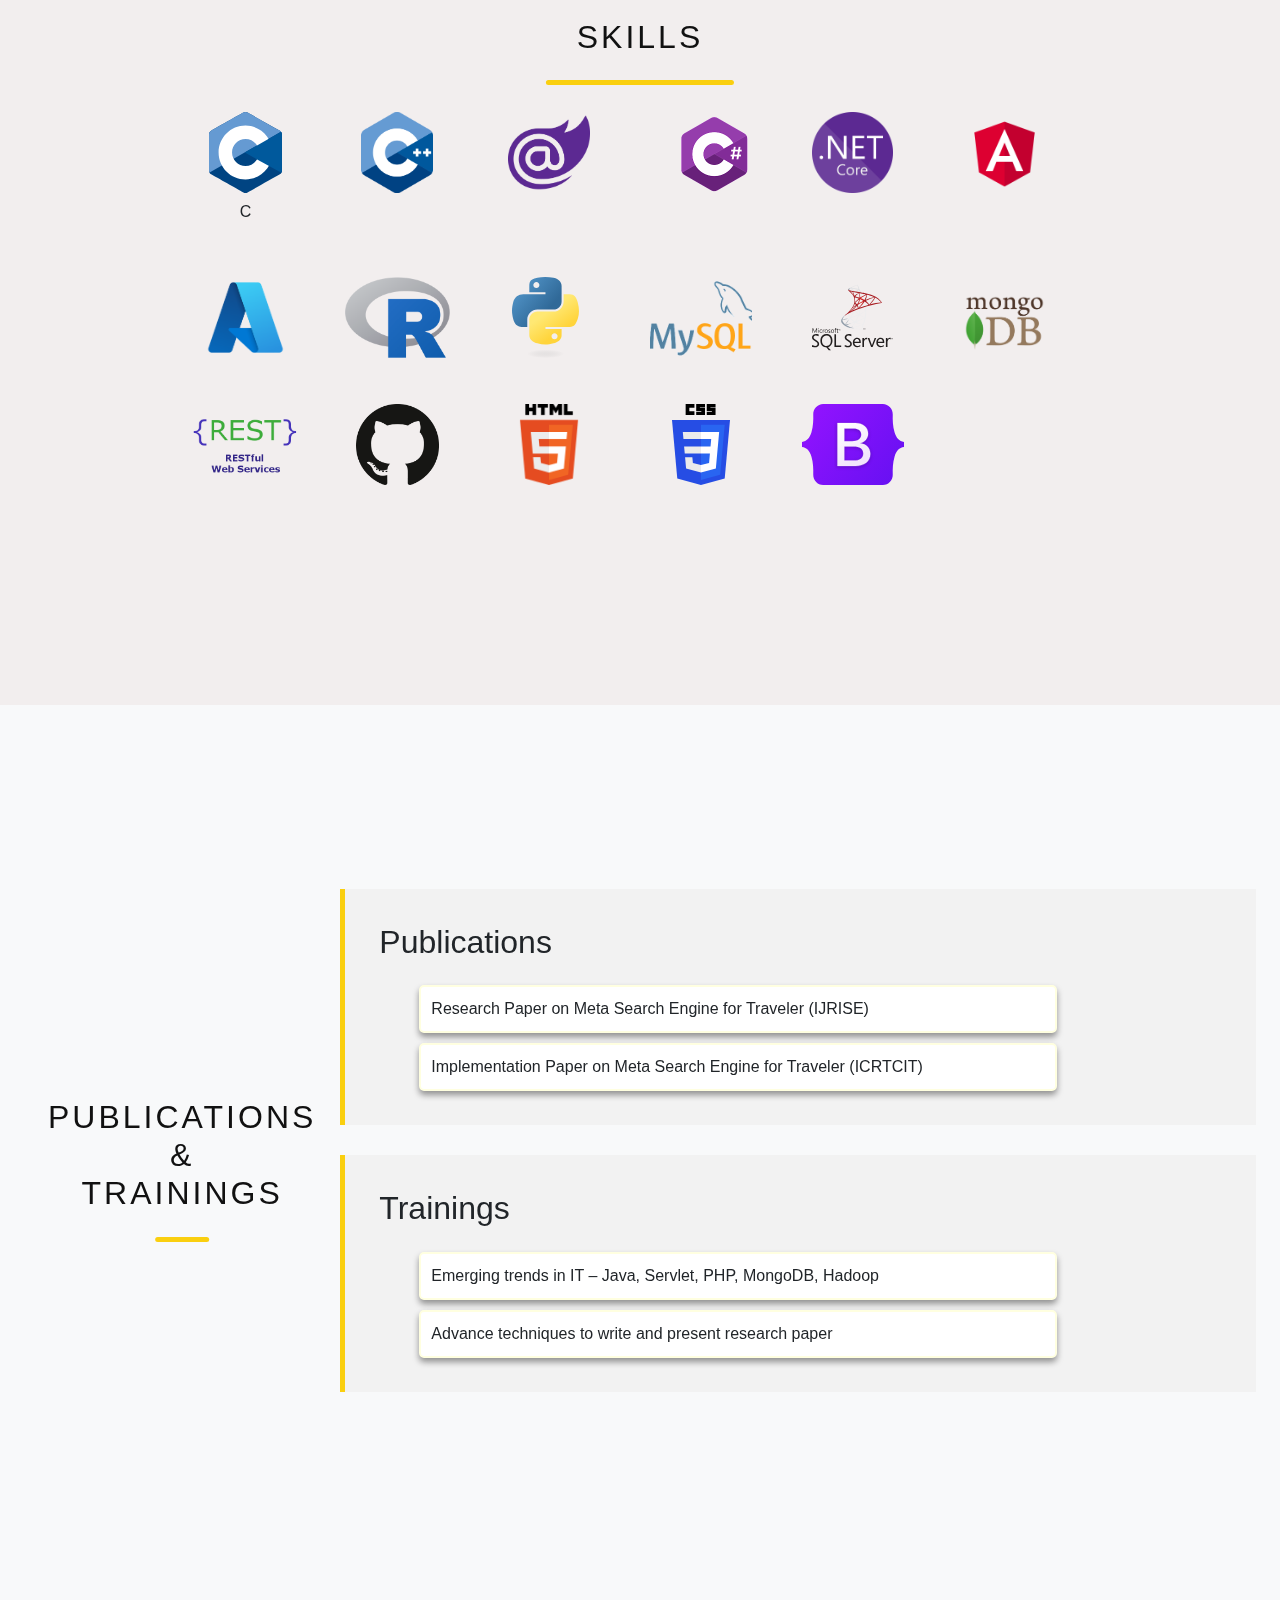
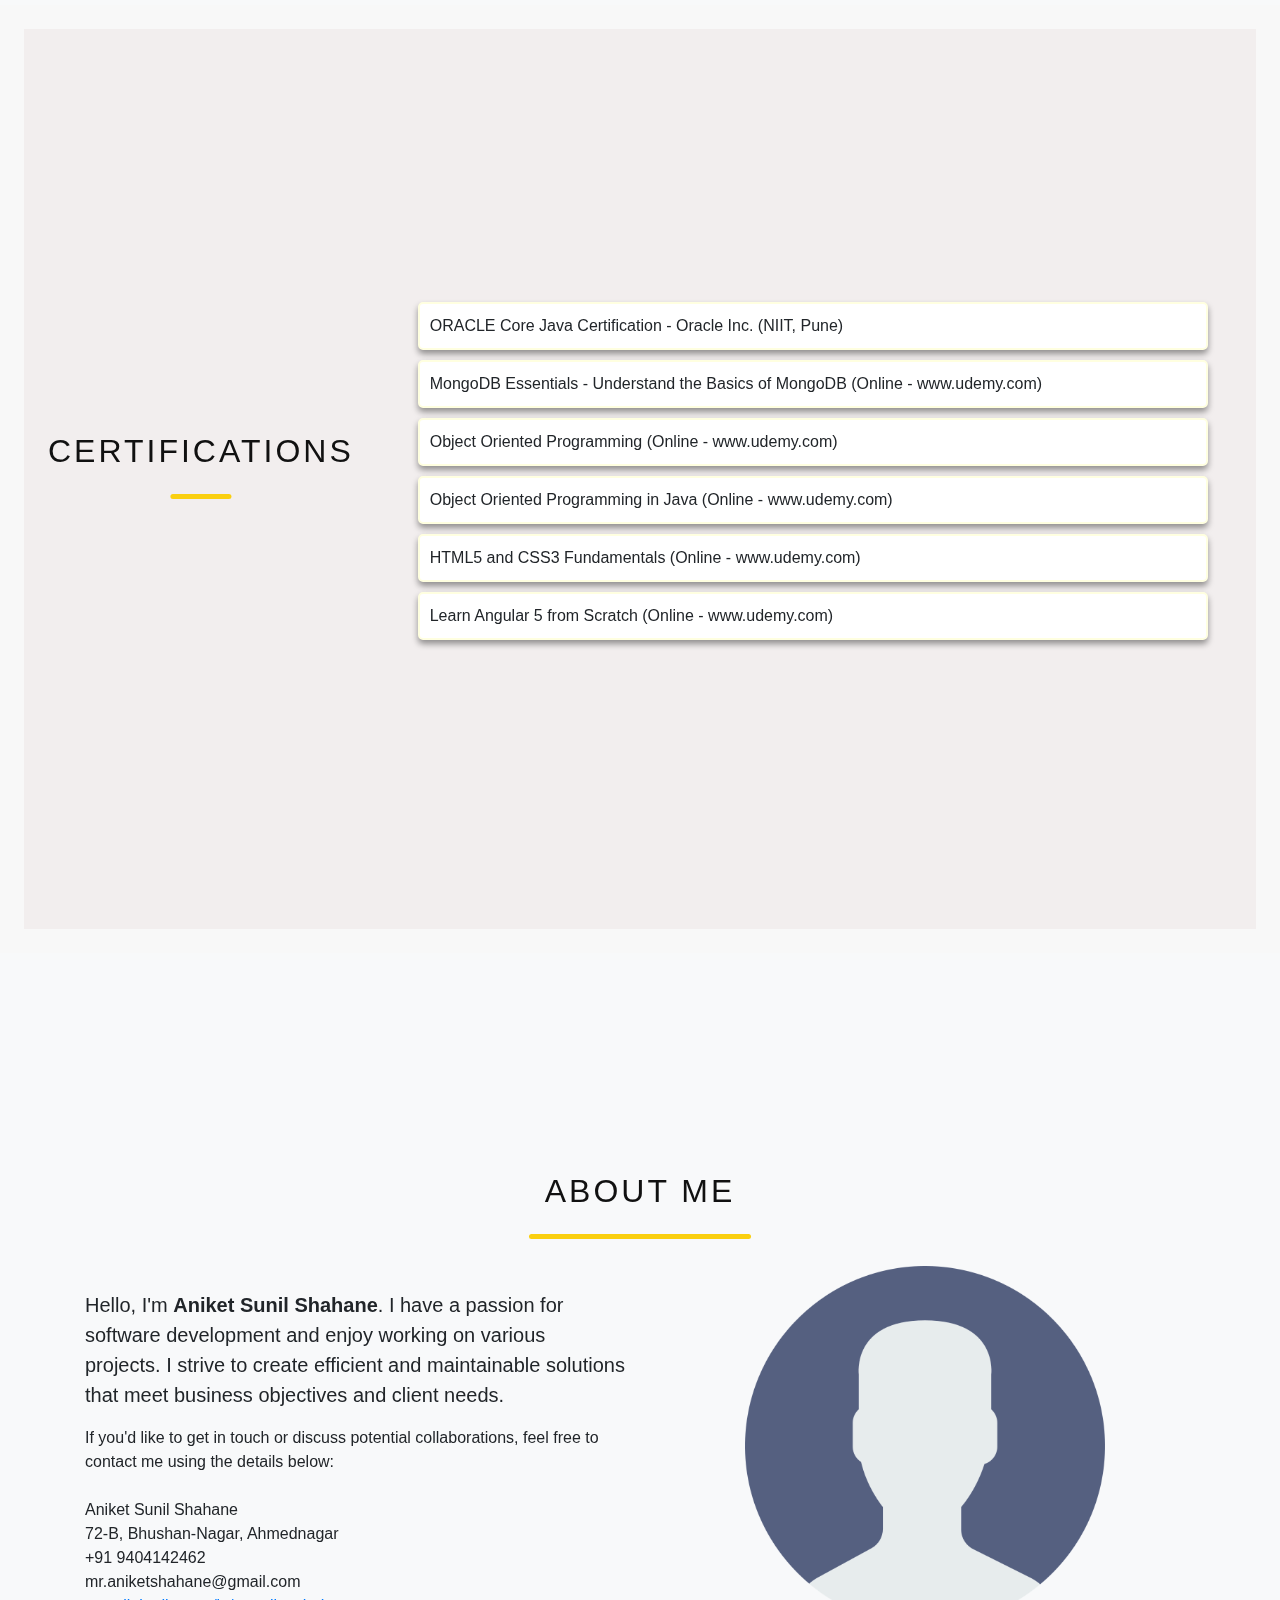
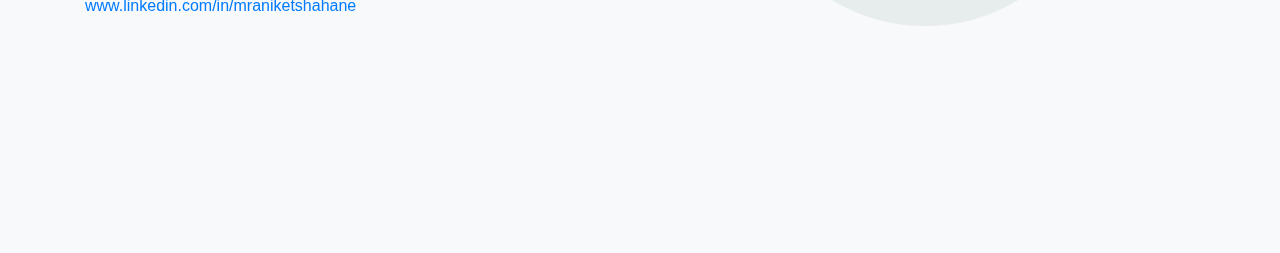
==== commit ad1d7660: "All Changes" ====
--- a/index.html
+++ b/index.html
@@ -17,7 +17,7 @@
 </style>
 <body>
     <nav class="navbar navbar-expand-lg navbar-dark bg-dark sticky-top">
-        <a class="navbar-brand" href="#">Aniket Shahane</a>
+        <a class="navbar-brand " style="" href="#">Aniket Shahane</a>
         <button class="navbar-toggler" type="button" data-toggle="collapse" data-target="#navbarNav"
                 aria-controls="navbarNav" aria-expanded="false" aria-label="Toggle navigation">
             <span class="navbar-toggler-icon"></span>
@@ -52,7 +52,7 @@
         </div>
     </nav>
 
-    <div id="banner" style="background-color: #f2eeee ">
+    <div class="banner" style="background-color: #f2eeee ">
         <div class="p-4">
             <h1 class=" ">Hey, I'm  </h1>
             <h3 class="heading-primary"> Aniket Sunil Shahane</h3>
@@ -70,13 +70,61 @@
     </div>
 
 
-    <div id="banner" style="background-color:white">
+    <div class="banner" id="education" >
+        <div class="section m-4">
+            <h2 class="heading-sec__main">Education</h2>
+            <table class="table table-bordered">
+                <thead class="thead-dark">
+                    <tr>
+                        <th width="35%">Course / Exam</th>
+                        <th width="40%">Institute / School</th>
+                        <th>Year of Passing</th>
+                        <th>Result</th>
+                    </tr>
+                </thead>
+                <tbody>
+                    <tr>
+                        <td><b>Master of Technology </b><br />(Computer Science and Engineering)</td>
+                        <td><b>Vishwakarma Institute of Technology Autonomous</b>, Affiliated to the Savitribai Phule Pune University</td>
+                        <td style="text-align:center">2019</td>
+                        <td style="text-align:center">CGPA 8.6</td>
+                    </tr>
+                    <tr>
+                        <td><b>Bachelor of Engineering </b><br />(Information Technology)</td>
+                        <td><b>Jayawantrao Sawant College of Engineering</b>, Savitribai Phule Pune University</td>
+                        <td style="text-align:center">2016</td>
+                        <td style="text-align:center">67.93</td>
+                    </tr>
+                    <tr>
+                        <td><b>Diploma </b><br />(Computer Technology)</td>
+                        <td>
+                            <b>P. Dr. V. V. P. Institute of Technology & Engineering </b>
+                            (Polytechnic), Maharashtra State Board of Technical
+                            Education
+                        </td>
+                        <td style="text-align:center">2013</td>
+                        <td style="text-align:center">68.90</td>
+                    </tr>
+                    <tr>
+                        <td><b>S.S.C </b><br />(Secondary School Certificate)</td>
+                        <td><b>Shri Ambika Vidyalaya</b>, Kedgaon Maharashtra State Board of S.S.C</td>
+                        <td style="text-align:center">2009</td>
+                        <td style="text-align:center">75.69</td>
+                    </tr>
+                </tbody>
+            </table>
+        </div>
+
+    </div>
+
+
+    <div class="banner" id="experience">
 
         <div class=" box ">
             <h2 class="heading-sec__main" style="margin-bottom: 10%">Experience</h2>
             <!--<h3 class="text-center">Total Experience</h3>-->
             <div id="countdown" class="text-center mt-4">
-                <div class="row">
+                <div class="row col-12">
                     <div class="col">
                         <span id="years" class="display-4"></span>
                         <p>Years</p>
@@ -106,29 +154,29 @@
             <hr style="width:100% !important; margin-bottom:8%" />
             <div class="row m-4">
                 <div class="col-md-2 mt-4">
-                    <div class="banner">
-                        <img src="images/v10x.png" />
+                    <div class="banner_data">
+                        <img src="Images/v10x.png" />
                     </div>
                 </div>
 
                 <div class="col-md-4">
-                    <div class="banner">
+                    <div class="banner_data">
                         <h3>V10x Technologies</h3>
                         <p>25th May 2018 – 25th May 2019</p>
                         <p>( 1 year )</p>
                     </div>
                 </div>
                 <div class="col-md-2" style="border-left: solid #facf0f 2px">
-                    <div class="banner">
+                    <div class="banner_data">
                         <div class="title-area">
 
-                            <img src="images/prosot.jfif"  />
+                            <img src="Images/prosot.jfif" />
                         </div>
 
                     </div>
                 </div>
                 <div class="col-md-4">
-                    <div class="banner">
+                    <div class="banner_data">
 
                         <h3>Prosot India Pvt Ltd</h3>
                         <p>
@@ -141,12 +189,12 @@
         </div>
 
     </div>
-    <div id=" " class="p-4 m-4 text-center" >
-        <div id="Skills" class="">
+    <div id="projects" class="p-4 m-4 text-center" style="background-color: #f2eeee ">
+        <div   class="">
             <h2 class="heading-sec__main">Projects</h2>
             <div class="row col-12">
                 <div class="card col m-4">
-                    <img src="images/arytic.png" class="card-img-top" alt="Image">
+                    <img src="Images/arytic.png" class="card-img-top" alt="Image">
                     <div class="card-body">
                         <h5 class="card-title">Arytic</h5>
                         <p class="card-text">Some example text to represent the card's content. Some example text to represent the card's content.</p>
@@ -154,7 +202,7 @@
 
                 </div>
                 <div class="card col m-4">
-                    <img src="images/clocker.png" class="card-img-top" alt="Image">
+                    <img src="Images/clocker.png" class="card-img-top" alt="Image">
                     <div class="card-body">
                         <h5 class="card-title">Clocr</h5>
                         <p class="card-text">Some example text to represent the card's content. Some example text to represent the card's content.</p>
@@ -162,7 +210,7 @@
 
                 </div>
                 <div class="card col m-4">
-                    <img src="images/mvs.png" class="card-img-top" alt="Image">
+                    <img src="Images/mvs.png" class="card-img-top" alt="Image">
                     <div class="card-body">
                         <h5 class="card-title">MVS360</h5>
                         <p class="card-text">Some example text to represent the card's content. Some example text to represent the card's content.</p>
@@ -170,7 +218,7 @@
 
                 </div>
                 <div class="card col m-4">
-                    <img src="images/dymax.png" class="card-img-top" alt="Image">
+                    <img src="Images/dymax.png" class="card-img-top" alt="Image">
                     <div class="card-body">
                         <h5 class="card-title">Dymax</h5>
                         <p class="card-text">Some example text to represent the card's content. Some example text to represent the card's content.</p>
@@ -178,7 +226,7 @@
 
                 </div>
                 <div class="card col m-4">
-                    <img src="images/newIndi.png" class="card-img-top" alt="Image">
+                    <img src="Images/newIndi.png" class="card-img-top" alt="Image">
                     <div class="card-body">
                         <h5 class="card-title">New Indi</h5>
                         <p class="card-text">Some example text to represent the card's content. Some example text to represent the card's content.</p>
@@ -189,7 +237,7 @@
             <br />
             <div class="row col-12">
                 <div class="card col m-4">
-                    <img src="images/tel.png" class="card-img-top" alt="Image">
+                    <img src="Images/Tel.png" class="card-img-top" alt="Image">
                     <div class="card-body">
                         <h5 class="card-title">Tokyo Electron</h5>
                         <p class="card-text">Some example text to represent the card's content. Some example text to represent the card's content.</p>
@@ -197,7 +245,7 @@
 
                 </div>
                 <div class="card col m-4">
-                    <img src="images/dfw.png" class="card-img-top" alt="Image">
+                    <img src="Images/dfw.png" class="card-img-top" alt="Image">
                     <div class="card-body">
                         <h5 class="card-title">DFW Land</h5>
                         <p class="card-text">Some example text to represent the card's content. Some example text to represent the card's content.</p>
@@ -205,7 +253,7 @@
 
                 </div>
                 <div class="card col m-4">
-                    <img src="images/mtmotel.png" class="card-img-top" alt="Image" style="mix-blend-mode: difference;">
+                    <img src="Images/mtmotel.png" class="card-img-top" alt="Image" style="mix-blend-mode: difference;">
                     <div class="card-body">
                         <h5 class="card-title">My Motel</h5>
                         <p class="card-text">Some example text to represent the card's content. Some example text to represent the card's content.</p>
@@ -213,7 +261,7 @@
 
                 </div>
                 <div class="card col m-4">
-                    <img src="images/halo.png" class="card-img-top" alt="Image">
+                    <img src="Images/halo.png" class="card-img-top" alt="Image">
                     <div class="card-body">
                         <h5 class="card-title">Halo Program</h5>
                         <p class="card-text">Some example text to represent the card's content. Some example text to represent the card's content.</p>
@@ -221,277 +269,266 @@
 
                 </div>
                 <div class="card col m-4">
-                    <img src="images/autocodegen.png" class="card-img-top" alt="Image">
-                    <div class="card-body">
-                        <h5 class="card-title">Auto Code Generator</h5>
-                        <p class="card-text">Some example text to represent the card's content. Some example text to represent the card's content.</p>
-                    </div>
-
-                </div>
-            </div>
-
-        </div>
-
-    </div>
-        <div id="banner" style="background-color: #f2eeee ">
-            <div id="education" class="section m-4">
-                <h2 class="heading-sec__main">Education</h2>
-                <table class="table table-bordered">
-                    <thead class="thead-dark">
-                        <tr>
-                            <th width="35%">Course / Exam</th>
-                            <th width="40%">Institute / School</th>
-                            <th>Year of Passing</th>
-                            <th>Result</th>
-                        </tr>
-                    </thead>
-                    <tbody>
-                        <tr>
-                            <td><b>Master of Technology </b><br />(Computer Science and Engineering)</td>
-                            <td><b>Vishwakarma Institute of Technology Autonomous</b>, Affiliated to the Savitribai Phule Pune University</td>
-                            <td style="text-align:center">2019</td>
-                            <td style="text-align:center">CGPA 8.6</td>
-                        </tr>
-                        <tr>
-                            <td><b>Bachelor of Engineering </b><br />(Information Technology)</td>
-                            <td><b>Jayawantrao Sawant College of Engineering</b>, Savitribai Phule Pune University</td>
-                            <td style="text-align:center">2016</td>
-                            <td style="text-align:center">67.93</td>
-                        </tr>
-                        <tr>
-                            <td><b>Diploma </b><br />(Computer Technology)</td>
-                            <td>
-                                <b>P. Dr. V. V. P. Institute of Technology & Engineering </b>
-                                (Polytechnic), Maharashtra State Board of Technical
-                                Education
-                            </td>
-                            <td style="text-align:center">2013</td>
-                            <td style="text-align:center">68.90</td>
-                        </tr>
-                        <tr>
-                            <td><b>S.S.C </b><br />(Secondary School Certificate)</td>
-                            <td><b>Shri Ambika Vidyalaya</b>, Kedgaon Maharashtra State Board of S.S.C</td>
-                            <td style="text-align:center">2009</td>
-                            <td style="text-align:center">75.69</td>
-                        </tr>
-                    </tbody>
-                </table>
-            </div>
-
-        </div>
-        <div id="banner">
-            <div id="Skills" class="section m-4 w-75">
-                <h2 class="heading-sec__main">Skills</h2>
-                <div class="row">
-                    <div class="col-md-2">
-                        <p class="mb-2"><img src="images/c_programming_Language.svg" alt="C programming language logo" width="100px">  </p>
-                    </div><div class="col-md-2">
-                        <p class="mb-2"><img src="images/c++.png" alt="C++ programming language logo" width="100px">  </p>
-                    </div><div class="col-md-2">
-                        <p class="mb-2"><img src="images/Blazor.png" alt="Blazor programming language logo" width="100px">  </p>
-                    </div><div class="col-md-2">
-                        <p class="mb-2"><img src="images/CSharp.png" style="margin-top:-20px" alt="C# programming language logo" width="150px">  </p>
-                    </div><div class="col-md-2">
-                        <p class="mb-2"><img src="images/NET_Core_Logo.svg.png" alt=".Net Core programming language logo" width="100px">  </p>
-                    </div><div class="col-md-2">
-                        <p class="mb-2"><img src="images/angular.png" alt="Angular programming language logo" width="100px">  </p>
-                    </div>
-                </div>
-                <div class="row" style="margin-top:4%">
-                    <div class="col-md-2">
-                        <p class="mb-2"><img src="images/azure.png" alt="Azure logo" width="100px">  </p>
-                    </div><div class="col-md-2">
-                        <p class="mb-2"><img src="images/R.png" alt="R programming language logo" width="100px"> </p>
-                    </div><div class="col-md-2">
-                        <p class="mb-2"><img src="images/python.svg" alt="Python programming language logo" width="100px"> </p>
-                    </div>
-                    <div class="col-md-2">
-                        <p class="mb-2"><img src="images/mysql.png" alt="MySQL logo" width="100px">  </p>
-                    </div>
-                    <div class="col-md-2">
-                        <p class="mb-2"><img src="images/sql.svg" alt="sql logo" width="100px"> </p>
-                    </div>
-                    <div class="col-md-2">
-                        <p class="mb-2"><img src="images/mongo.png" alt="mongo logo" width="100px">  </p>
-                    </div>
-                </div>
-                <div class="row" style="margin-top:4%">
-                    <div class="col-md-2">
-                        <p class="mb-2">
-                            <img src="images/rest.png" alt="REST web services" width="100px">
-                        </p>
-                    </div>
-                    <div class="col-md-2">
-                        <img src="images/git.png" alt="REST web services" width="100px">
-
-                    </div><div class="col-md-2">
-
-                        <img src="images/html.png" alt="REST web services" width="100px">
-                    </div>
-
-                    <div class="col-md-2">
-
-                        <img src="images/css.svg" alt="REST web services" width="100px">
-                    </div><div class="col-md-2">
-
-                        <img src="images/bootstrap.svg" alt="REST web services" width="100px">
-                    </div>
-                </div>
-            </div>
-        </div>
-
-
-
-        <div class="container">
-
-
-            <div id="experience" class="section m-4">
-
-                <h3>Sr. Software Developer, Prosot India Private Limited, Pune</h3>
-                <p><strong>1st June 2019 – Present</strong></p>
+                    <img src="Images/AutoCodeGen.png" class="card-img-top" alt="Image">
+                    <div class="card-body">
+                        <h5 class="card-title">Auto Code Gen</h5>
+                        <p class="card-text">Some example text to represent the card's content. Some example text to represent the card's content.</p>
+                    </div>
+
+                </div>
+            </div>
+
+        </div>
+
+    </div>
+    <div id="Publicationstrainings" class="   p-4  text-center">
+        <div id="Publicationstrainings">
+            <h2 class="heading-sec__main">Experience & Expertise</h2>
+            <div class="row col-12">
+                <ul style="height:auto !important" class="list-group">
+                    <li style="height:auto !important" class="list-group-item card m-2 p-2 ">Managed development milestones from initial steps through final delivery.</li>
+                    <li style="height:auto !important" class="list-group-item card m-2 p-2">Used Angular, C# .Net Core, SQL, MongoDb, and HTML/CSS to develop solutions.</li>
+                    <li style="height:auto !important" class="list-group-item card m-2 p-2">Designed and developed efficient and maintainable software according to business objectives and needs of various clients.</li>
+                    <li style="height:auto !important" class="list-group-item card m-2 p-2">Partnered with team members, including managers and junior developers, to minimize project delays.</li>
+                    <li style="height:auto !important" class="list-group-item card m-2 p-2">Reviewed code, debugged problems, and corrected issues.</li>
+                    <li style="height:auto !important" class="list-group-item card m-2 p-2">Increased the code efficiency and module accessibility to users by 40%.</li>
+                    <li style="height:auto !important" class="list-group-item card m-2 p-2 ">Increased API performance by 35%.</li>
+                    <li style="height:auto !important" class="list-group-item card m-2 p-2">Learned new emerging technologies and took initiative to offer technical direction and creative solutions.</li>
+                    <li style="height:auto !important" class="list-group-item card m-2 p-2">Developed projects using Angular, SQL, and C# .Net Core programming language.</li>
+                    <li style="height:auto !important" class="list-group-item card m-2 p-2">Reviewed code, debugged problems, and corrected issues.</li>
+                </ul>
+
+            </div>
+        </div>
+    </div>
+    <div class="banner" id="skills" style="background-color: #f2eeee ">
+        <div class="section m-4 w-75">
+            <h2 class="heading-sec__main">Skills</h2>
+            <div class="row col-12">
+                <div class="col-md-2">
+                    <p class="mb-2"><img src="Images/C_Programming_Language.svg" alt="C programming language logo" width="100%"> <button class="btn btn-outline">C</button>  </p>
+                </div><div class="col-md-2">
+                    <p class="mb-2"><img src="Images/c++.png" alt="C++ programming language logo" width="100%">  </p>
+                </div><div class="col-md-2">
+                    <p class="mb-2"><img src="Images/Blazor.png" alt="Blazor programming language logo" width="100%">  </p>
+                </div><div class="col-md-2">
+                    <p class="mb-2"><img src="Images/CSharp.png" style="margin-top:-20px" alt="C# programming language logo" width="150px">  </p>
+                </div><div class="col-md-2">
+                    <p class="mb-2"><img src="Images/NET_Core_Logo.svg.png" alt=".Net Core programming language logo" width="100%">  </p>
+                </div><div class="col-md-2">
+                    <p class="mb-2"><img src="Images/angular.png" alt="Angular programming language logo" width="100%">  </p>
+                </div>
+            </div>
+            <div class="row col-12" style="margin-top:4%">
+                <div class="col-md-2">
+                    <p class="mb-2"><img src="Images/azure.png" alt="Azure logo" width="100%">  </p>
+                </div><div class="col-md-2">
+                    <p class="mb-2"><img src="Images/R.png" alt="R programming language logo" width="100%"> </p>
+                </div><div class="col-md-2">
+                    <p class="mb-2"><img src="Images/python.svg" alt="Python programming language logo" width="100%"> </p>
+                </div>
+                <div class="col-md-2">
+                    <p class="mb-2"><img src="Images/mysql.png" alt="MySQL logo" width="100%">  </p>
+                </div>
+                <div class="col-md-2">
+                    <p class="mb-2"><img src="Images/sql.svg" alt="sql logo" width="100%"> </p>
+                </div>
+                <div class="col-md-2">
+                    <p class="mb-2"><img src="Images/mongo.png" alt="mongo logo" width="100%">  </p>
+                </div>
+            </div>
+            <div class="row col-12" style="margin-top:4%">
+                <div class="col-md-2">
+                    <p class="mb-2">
+                        <img src="Images/rest.png" alt="REST web services" width="100%">
+                    </p>
+                </div>
+                <div class="col-md-2">
+                    <img src="Images/git.png" alt="REST web services" width="100%">
+
+                </div><div class="col-md-2">
+
+                    <img src="Images/html.png" alt="REST web services" width="100%">
+                </div>
+
+                <div class="col-md-2">
+
+                    <img src="Images/css.svg" alt="REST web services" width="100%">
+                </div><div class="col-md-2">
+
+                    <img src="Images/bootstrap.svg" alt="REST web services" width="100%">
+                </div>
+            </div>
+        </div>
+    </div>
+
+    <div id="Publicationstrainings" class=" banner p-4  text-center">
+        <h2 class="m-4 heading-sec__main">Publications <br /> &<br />  Trainings</h2>
+        <div class="row m-0">
+            <div id="publications" class="certification-card  section highlight-banner w-100 text-left">
+                <h2 class="m-4 mb-0">Publications</h2>
+                <div id="" class="section m-4 w-100">
+                    <div class="certification-card ">
+                        <ul>
+                            <li>
+                                <div class="card w-75">
+                                    <div class=" ">
+                                        Research Paper on Meta Search Engine for Traveler (IJRISE)
+                                    </div>
+                                </div>
+                            </li>
+                            <li>
+                                <div class="card w-75">
+                                    <div class=" ">
+                                        Implementation Paper on Meta Search Engine for Traveler (ICRTCIT)
+                                    </div>
+                                </div>
+                            </li>
+                        </ul>
+                    </div>
+                </div>
+
+            </div>
+
+            <div id="trainings" class=" section  highlight-banner w-100 text-left">
+                <h2 class="m-4 mb-0">Trainings</h2>
+                <div id="" class="section m-4 w-100">
+                    <div class="certification-card ">
+                        <ul>
+                            <li>
+                                <div class="card w-75">
+                                    <div class=" ">
+                                        Emerging trends in IT – Java, Servlet, PHP, MongoDB, Hadoop
+                                    </div>
+                                </div>
+                            </li>
+                            <li>
+                                <div class="card w-75">
+                                    <div class=" ">
+                                        Advance techniques to write and present research paper
+                                    </div>
+                                </div>
+                            </li>
+                        </ul>
+                    </div>
+                </div>
+
+            </div>
+        </div>
+    </div>
+    <div id="certifications" class=" banner p-4 m-4 text-center" style="background-color: #f2eeee ">
+        <h2 class="heading-sec__main">Certifications</h2>
+        <div id="" class="section m-4 w-100">
+            <div class="certification-card ">
                 <ul>
-                    <li>Managed development milestones from initial steps through final delivery.</li>
-                    <li>Used Angular 8, C# .Net Core, SQL, MongoDb, and HTML/CSS to develop solutions.</li>
                     <li>
-                        Designed and developed efficient and maintainable software according to business objectives and needs of
-                        various clients.
+                        <div class="card">
+                            <div class=" ">
+                                ORACLE Core Java Certification - Oracle Inc. (NIIT, Pune)
+                            </div>
+                        </div>
                     </li>
-                    <li>Partnered with team members, including managers and junior developers, to minimize project delays.</li>
                     <li>
-                        Operated development tools such as Visual Studio, Visual Studio Code, Azure Data Studio, and SQL Server
-                        Management Studio.
+                        <div class="card">
+                            <div class=" ">
+                                MongoDB Essentials - Understand the Basics of MongoDB (Online - www.udemy.com)
+                            </div>
+                        </div>
                     </li>
-                    <li>Developed user interfaces with Angular Material.</li>
-                    <li>Reviewed code, debugged problems, and corrected issues.</li>
-                    <li>Increased the code efficiency and module accessibility to users by 40%.</li>
-                    <li>Increased API performance by 35%.</li>
+                    <li>
+                        <div class="card">
+                            <div class="">
+                                Object Oriented Programming (Online - www.udemy.com)
+                            </div>
+                        </div>
+                    </li>
+                    <li>
+                        <div class="card">
+                            <div class="">
+                                Object Oriented Programming in Java (Online - www.udemy.com)
+                            </div>
+                        </div>
+                    </li>
+                    <li>
+                        <div class="card">
+                            <div class="">
+                                HTML5 and CSS3 Fundamentals (Online - www.udemy.com)
+                            </div>
+                        </div>
+                    </li>
+                    <li>
+                        <div class="card">
+                            <div class="">
+                                Learn Angular 5 from Scratch (Online - www.udemy.com)
+                            </div>
+                        </div>
+                    </li>
                 </ul>
             </div>
 
-
-            <div id="skills" class="section m-4">
-                <h2>Skills</h2>
-                <div class="row">
-                    <div class="col-md-6">
-                        <p class="mb-2">C, C++, Blazor, C#, .Net Core, Angular</p>
-                        <p class="mb-2">Azure, R Language (Beginner), Python (Beginner)</p>
-                    </div>
-                    <div class="col-md-6">
-                        <p class="mb-2">Web Technologies, REST web services</p>
-                        <p class="mb-2">Databases (MySQL, SQL Server, MongoDB)</p>
-                        <p class="mb-2">Versioning (SVN, TFS, GIT)</p>
-                        <p class="mb-2">Scripting (HTML/CSS, Bootstrap)</p>
-                    </div>
-                </div>
-                <div class="row">
-                    <div class="col-md-6">
-                        <img src="path_to_image_c.png" alt="C" class="skill-icon">
-                        <img src="path_to_image_cplusplus.png" alt="C++" class="skill-icon">
-                        <img src="path_to_image_blazor.png" alt="Blazor" class="skill-icon">
-                        <img src="path_to_image_csharp.png" alt="C#" class="skill-icon">
-                        <img src="path_to_image_dotnetcore.png" alt=".Net Core" class="skill-icon">
-                        <img src="path_to_image_angular.png" alt="Angular" class="skill-icon">
-                    </div>
-                    <div class="col-md-6">
-                        <img src="path_to_image_azure.png" alt="Azure" class="skill-icon">
-                        <img src="path_to_image_rlanguage.png" alt="R Language" class="skill-icon">
-                        <img src="path_to_image_python.png" alt="Python" class="skill-icon">
-                        <img src="path_to_image_webtechnologies.png" alt="Web Technologies" class="skill-icon">
-                        <img src="path_to_image_databases.png" alt="Databases" class="skill-icon">
-                        <img src="path_to_image_versioning.png" alt="Versioning" class="skill-icon">
-                        <img src="path_to_image_scripting.png" alt="Scripting" class="skill-icon">
-                    </div>
-                </div>
-            </div>
-
-
-            <div id="projects" class="section m-4">
-                <h2>Projects</h2>
-                <ul>
-                    <li>Arytic (Next Gen Artificial Intelligence Predictive Hiring Platform)</li>
-                    <li>MVS360 (DMV is a product for USA states government Department of Motor Vehicle-RTO)</li>
-                    <li>MyMotel</li>
-                    <li>DFW Land</li>
-                    <li>Clocker</li>
-                    <li>SmartSense</li>
-                </ul>
-            </div>
-
-            <div id="publications" class="section m-4">
-                <h2>Publications</h2>
-                <ul>
-                    <li>Research Paper on Meta Search Engine for Traveler (IJRISE)</li>
-                    <li>Implementation Paper on Meta Search Engine for Traveler (ICRTCIT)</li>
-                </ul>
-            </div>
-
-            <div id="trainings" class="section m-4">
-                <h2>Trainings</h2>
-                <ul>
-                    <li>Emerging trends in IT – Java, Servlet, PHP, MongoDB, Hadoop</li>
-                    <li>Advance techniques to write and present research paper</li>
-                </ul>
-            </div>
-
-            <div id="certifications" class="section m-4">
-                <h2>Certifications</h2>
-                <ul>
-                    <li>ORACLE Core Java Certification - Oracle Inc. (NIIT, Pune)</li>
-                    <li>MongoDB Essentials - Understand the Basics of MongoDB (Online - www.udemy.com)</li>
-                    <li>Object Oriented Programming (Online - www.udemy.com)</li>
-                    <li>Object Oriented Programming in Java (Online - www.udemy.com)</li>
-                    <li>HTML5 and CSS3 Fundamentals (Online - www.udemy.com)</li>
-                    <li>Learn Angular 5 from Scratch (Online - www.udemy.com)</li>
-                </ul>
-            </div>
-
-            <div class="section m-4">
-                <h2>Declaration</h2>
-                <p>I do hereby declare that all the information given above is true to the best of my knowledge and belief</p>
-                <p>Date:</p>
-                <p>Place:</p>
-                <p>Aniket Sunil Shahane</p>
-            </div>
-        </div>
-
-        <script src="https://code.jquery.com/jquery-3.5.1.slim.min.js"></script>
-        <script src="https://cdn.jsdelivr.net/npm/@popperjs/core@2.5.4/dist/umd/popper.min.js"></script>
-        <script src="https://stackpath.bootstrapcdn.com/bootstrap/4.5.2/js/bootstrap.min.js"></script>
+        </div>
+    </div>
+
+    <div class="banner text-left" id="about">
+        <section class="container">
+            <h2 class="heading-sec__main">About Me</h2>
+            <div class="row mt-4">
+                <div class="mt-4 col-md-6">
+                    <p class="lead">Hello, I'm <b style="font-weight:800">Aniket Sunil Shahane</b>. I have a passion for software development and enjoy working on various projects. I strive to create efficient and maintainable solutions that meet business objectives and client needs.</p>
+                    <p class="mb-4">If you'd like to get in touch or discuss potential collaborations, feel free to contact me using the details below:</p>
+                    <ul class="list-unstyled">
+                        <li><i class="bi bi-person-fill me-2"></i> Aniket Sunil Shahane</li>
+                        <li><i class="bi bi-geo-alt-fill me-2"></i> 72-B, Bhushan-Nagar, Ahmednagar</li>
+                        <li><i class="bi bi-telephone-fill me-2"></i> +91 9404142462</li>
+                        <li><i class="bi bi-envelope-fill me-2"></i> mr.aniketshahane@gmail.com</li>
+                        <li><i class="bi bi-linkedin me-2"></i> <a href="https://www.linkedin.com/in/mraniketshahane" target="_blank">www.linkedin.com/in/mraniketshahane</a></li>
+                    </ul>
+                </div>
+                <div class="col-md-6">
+                    <img src="Images/user.png" alt="Aniket Shahane" class="img-fluid" width="100%">
+                </div>
+            </div>
+        </section>
+
+    </div>
+    <script src="https://code.jquery.com/jquery-3.5.1.slim.min.js"></script>
+    <script src="https://cdn.jsdelivr.net/npm/@popperjs/core@2.5.4/dist/umd/popper.min.js"></script>
+    <script src="https://stackpath.bootstrapcdn.com/bootstrap/4.5.2/js/bootstrap.min.js"></script>
 </body>
 
 </html>
-  
-    <script>
-        // Set the initial dates
-        var startDate = new Date("May 25, 2018").getTime();
-        var pauseDate = new Date("May 25, 2019").getTime();
-        var resumeDate = new Date("June 1, 2019").getTime();
-
-        // Update the countdown every second
-        setInterval(function () {
-            var now = new Date().getTime();
-            var difference;
-
-            if (now < pauseDate) {
-                difference = now - startDate;
-            } else {
-                difference = (pauseDate - startDate) + (now - resumeDate);
-            }
-
-            // Calculations for years, months, days, hours, minutes, and seconds
-            var years = Math.floor(difference / (1000 * 60 * 60 * 24 * 365));
-            var months = Math.floor((difference % (1000 * 60 * 60 * 24 * 365)) / (1000 * 60 * 60 * 24 * 30));
-            var days = Math.floor((difference % (1000 * 60 * 60 * 24 * 30)) / (1000 * 60 * 60 * 24));
-            var hours = Math.floor((difference % (1000 * 60 * 60 * 24)) / (1000 * 60 * 60));
-            var minutes = Math.floor((difference % (1000 * 60 * 60)) / (1000 * 60));
-            var seconds = Math.floor((difference % (1000 * 60)) / 1000);
-
-            // Display the countdown
-            document.getElementById("years").textContent = years;
-            document.getElementById("months").textContent = months;
-            document.getElementById("days").textContent = days;
-            document.getElementById("hours").textContent = hours;
-            document.getElementById("minutes").textContent = minutes;
-            document.getElementById("seconds").textContent = seconds;
-        }, 1000);
-    </script>
+
+<script>
+    // Set the initial dates
+    var startDate = new Date("May 25, 2018").getTime();
+    var pauseDate = new Date("May 25, 2019").getTime();
+    var resumeDate = new Date("June 1, 2019").getTime();
+
+    // Update the countdown every second
+    setInterval(function () {
+        var now = new Date().getTime();
+        var difference;
+
+        if (now < pauseDate) {
+            difference = now - startDate;
+        } else {
+            difference = (pauseDate - startDate) + (now - resumeDate);
+        }
+
+        // Calculations for years, months, days, hours, minutes, and seconds
+        var years = Math.floor(difference / (1000 * 60 * 60 * 24 * 365));
+        var months = Math.floor((difference % (1000 * 60 * 60 * 24 * 365)) / (1000 * 60 * 60 * 24 * 30));
+        var days = Math.floor((difference % (1000 * 60 * 60 * 24 * 30)) / (1000 * 60 * 60 * 24));
+        var hours = Math.floor((difference % (1000 * 60 * 60 * 24)) / (1000 * 60 * 60));
+        var minutes = Math.floor((difference % (1000 * 60 * 60)) / (1000 * 60));
+        var seconds = Math.floor((difference % (1000 * 60)) / 1000);
+
+        // Display the countdown
+        document.getElementById("years").textContent = years;
+        document.getElementById("months").textContent = months;
+        document.getElementById("days").textContent = days;
+        document.getElementById("hours").textContent = hours;
+        document.getElementById("minutes").textContent = minutes;
+        document.getElementById("seconds").textContent = seconds;
+    }, 1000);
+</script>
--- a/style.css
+++ b/style.css
@@ -14,6 +14,9 @@
     max-width: 90rem;
     width: 92%;
 }
+.card-title{
+    font-weight:600;
+}
 .home-hero {
     color: #fff;
     background: linear-gradient(to right,rgba(245,245,245,.8),rgba(245,245,245,.8)),url(/daac885�/c157c/assets/svg/common-bg.svg);
@@ -23,18 +26,54 @@
     max-height: 120rem;
     position: relative;
 }
+.certification-card .card {
+    border: 1px solid #ccc;
+    border-radius: 5px;
+    margin-bottom: 10px;
+    padding: 10px;
+    background-color: #fff;
+}
+
+.certification-card .card-body {
+    font-size: 16px;
+    color: #333;
+}
+li{
+    list-style:none;
+    height: 5%;
+    text-align : left;
+    width : 100%;
+}
+.card img {
+    /*border-bottom: solid 5px lightyellow;*/
+    width: 100% !important;
+    aspect-ratio: 3/2 !important;
+    padding: 5%;
+
+    /* CSS styles here */
+}
+.card-body {
+    border-top: solid 3px #facf0f;
+}
 .card {
+    width:100%;
     border: 2px solid lightyellow !important;
     box-shadow: 0 4px 6px rgba(0, 0, 0, 0.4) !important;
     /*background-color: lightyellow !important;*/
 }
-img{
-    width:100% !important;
+img{ 
     aspect-ratio: 3/2 !important;
     object-fit : contain !important; 
+    
+}
+.highlight-banner {
+    background-color: #f2f2f2;
+    padding: 10px;
+    border-left: 5px solid #facf0f;
+    margin-bottom: 20px;
+}
 
-}
-#banner {
+.banner {
     height: 100vh;
     padding:1%;
     background-color: #f8f9fa;
@@ -96,7 +135,7 @@
     margin-bottom: 30px;
 }
 
-.banner {
+.banner_data {
     display: flex;
     flex-direction: column;
     align-items: center;
@@ -104,7 +143,7 @@
     text-align: center;
 }
 
-    .banner img {
+    .banner_data img {
         max-width: 100%;
         height: auto;
         vertical-align: middle;
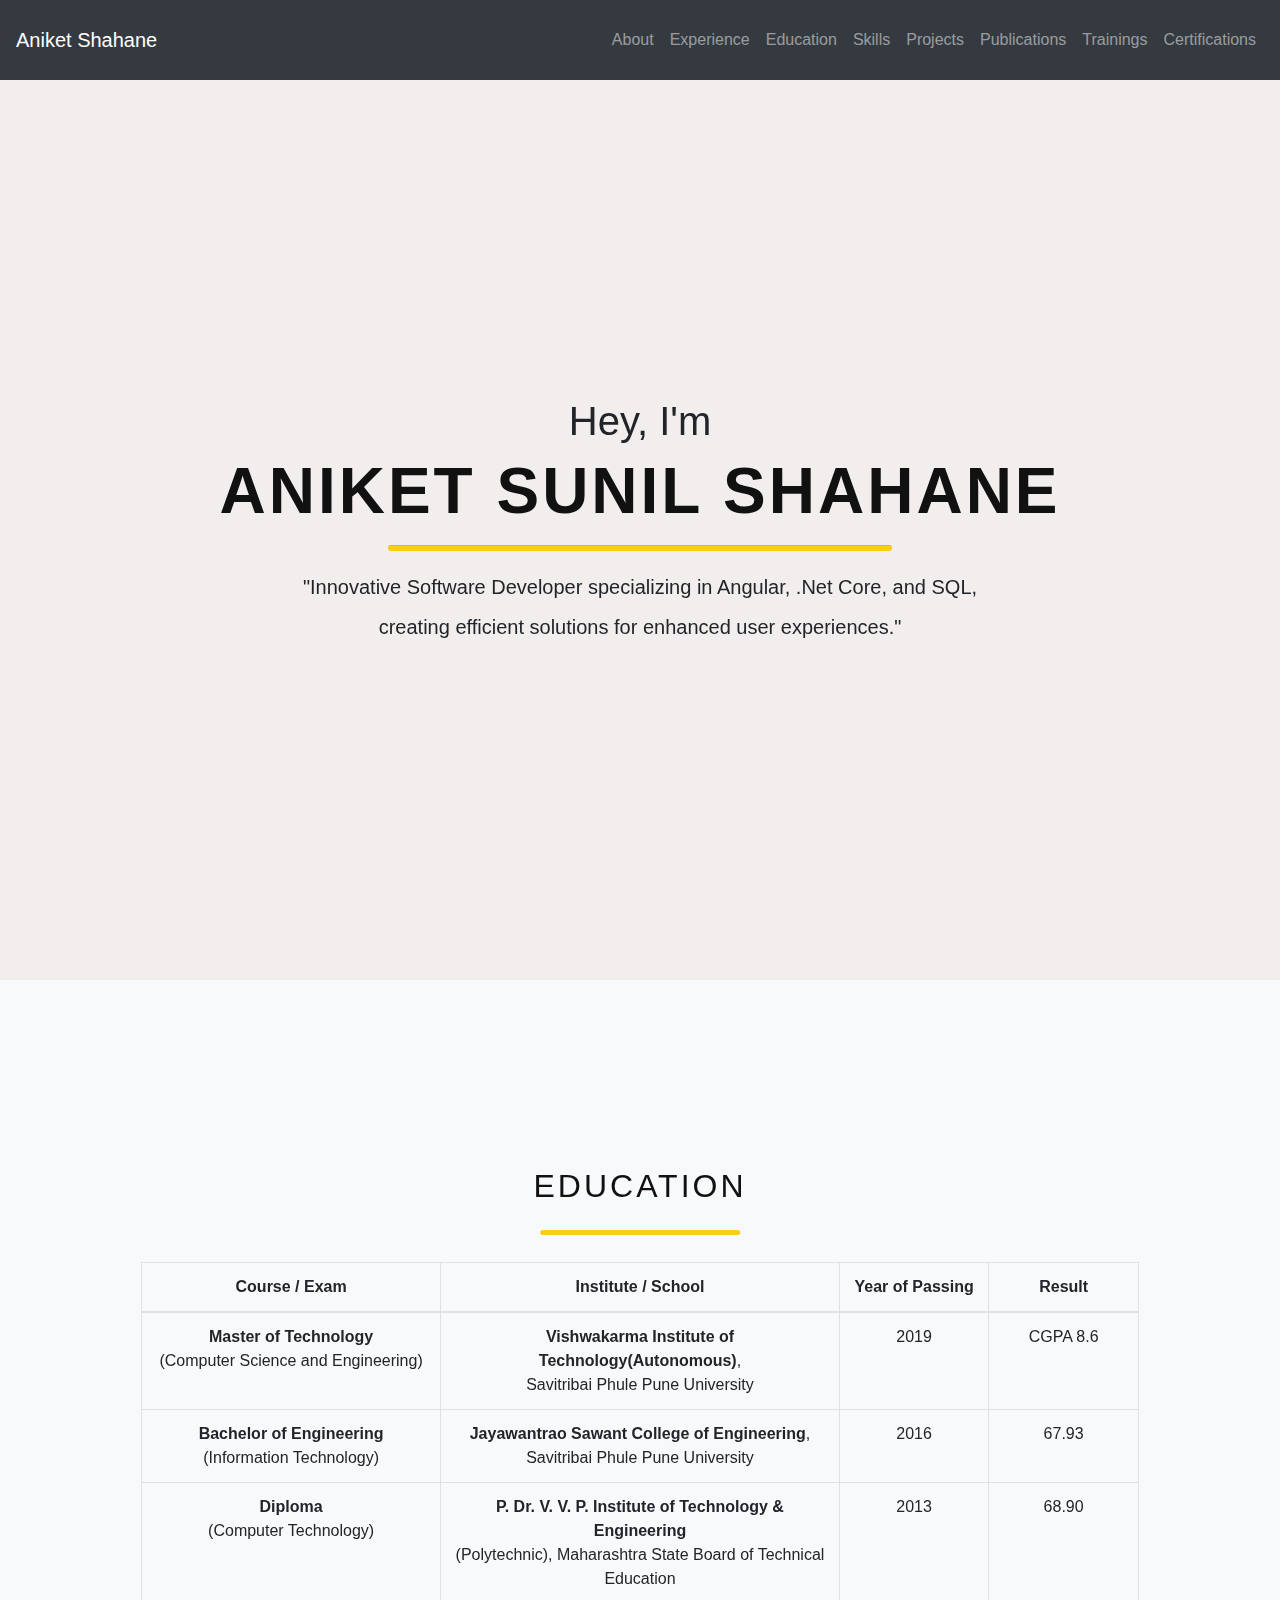
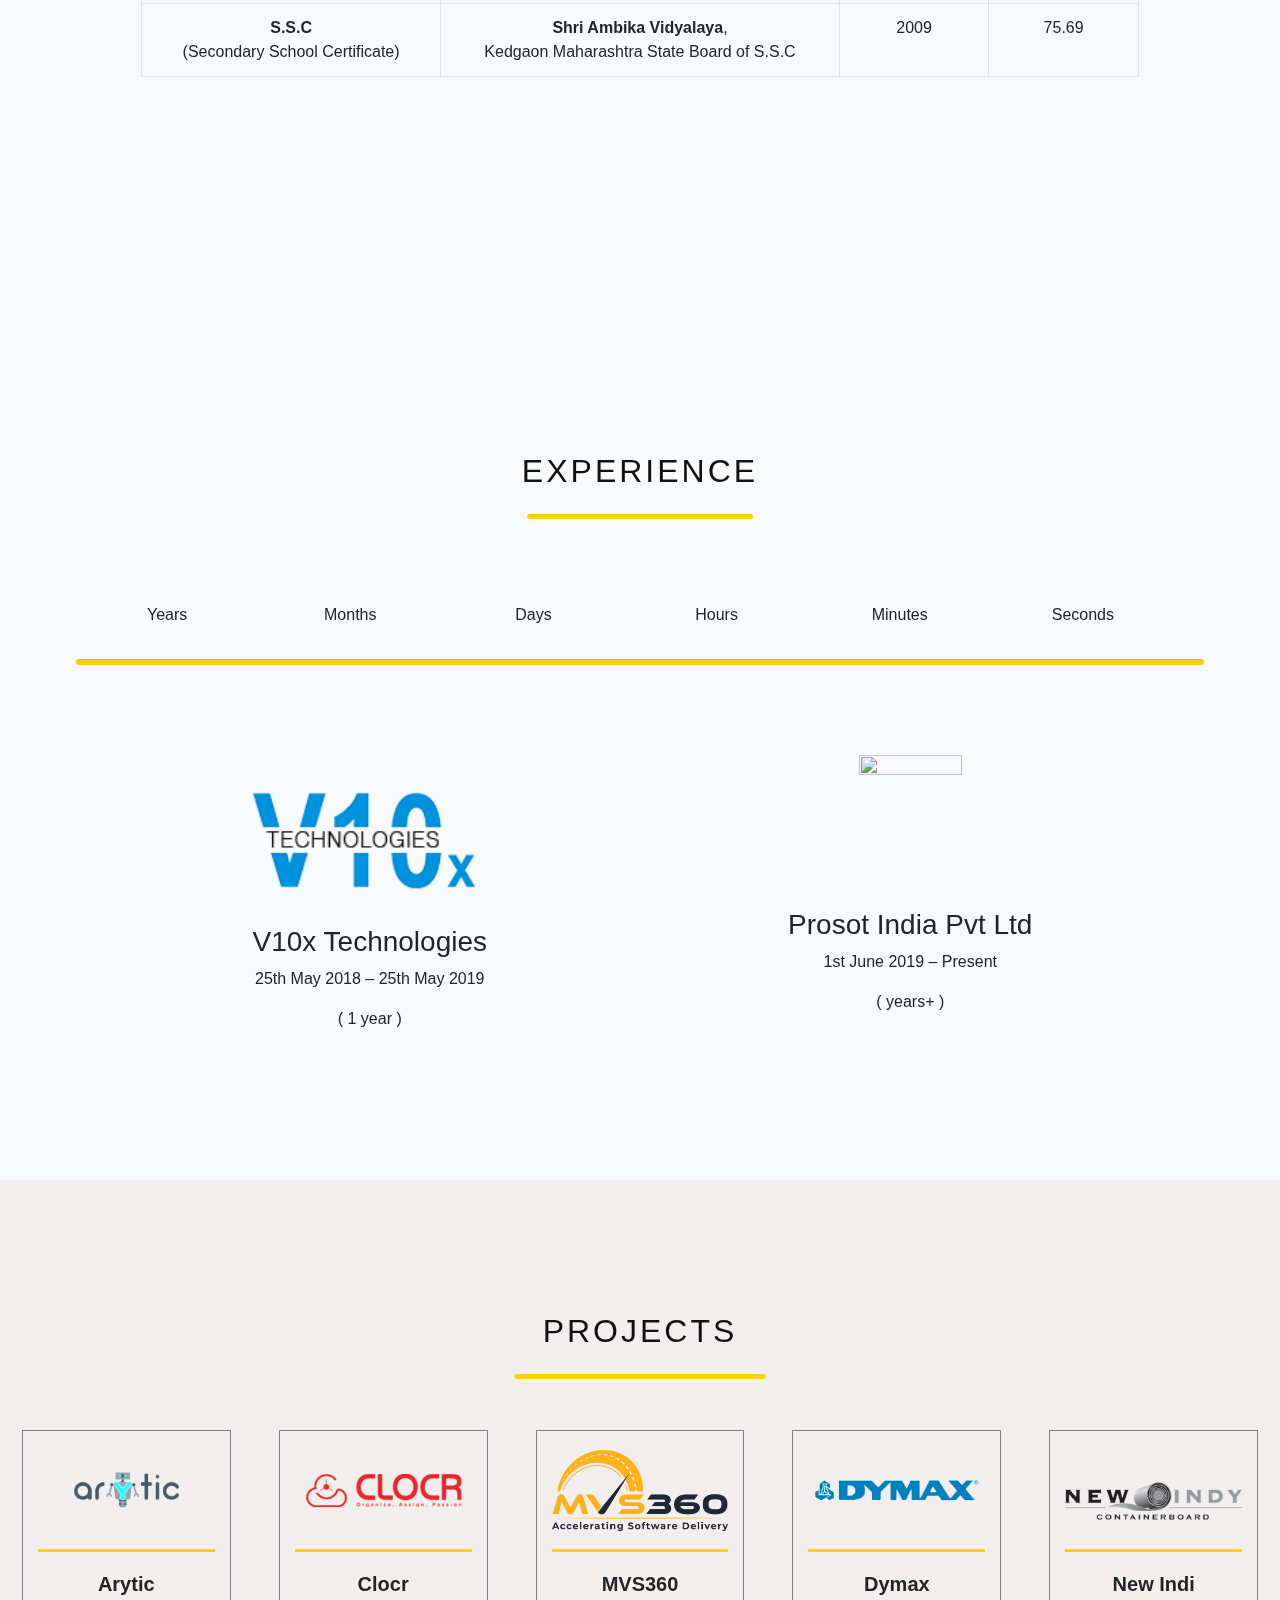
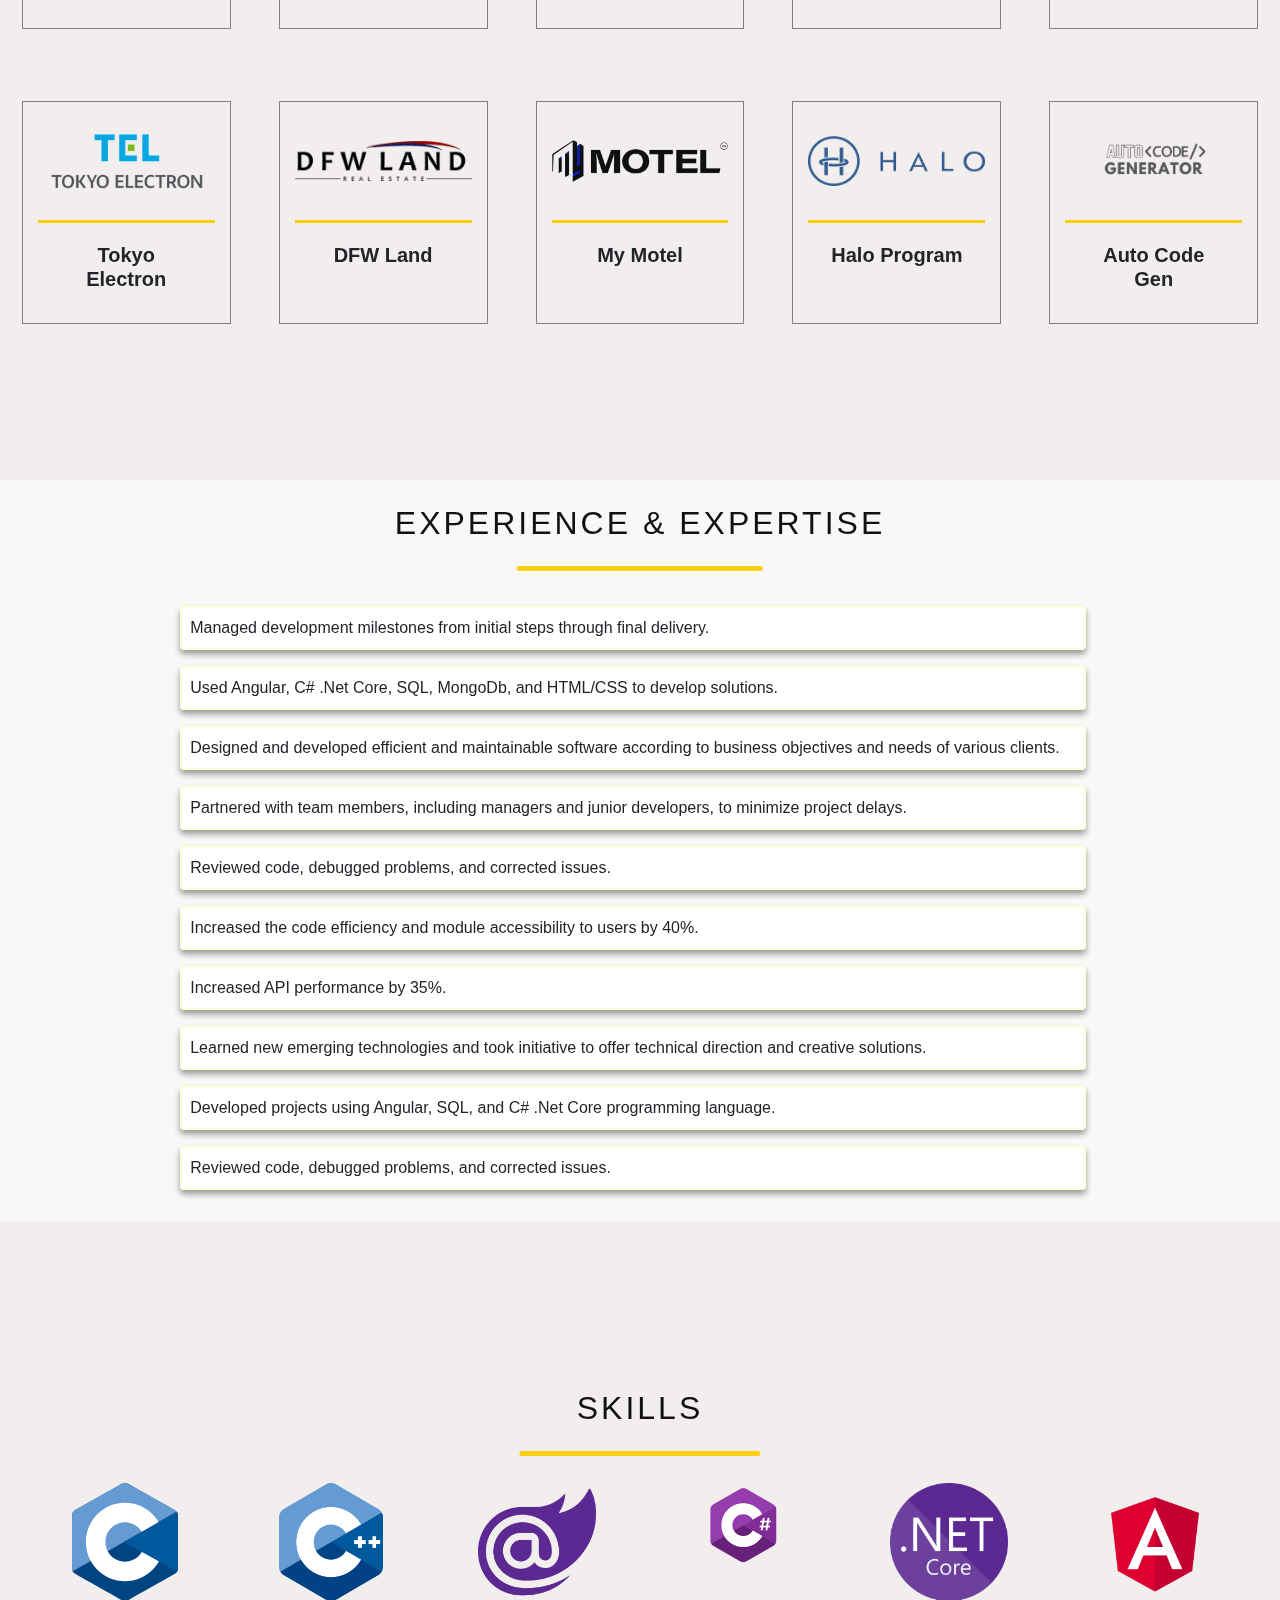
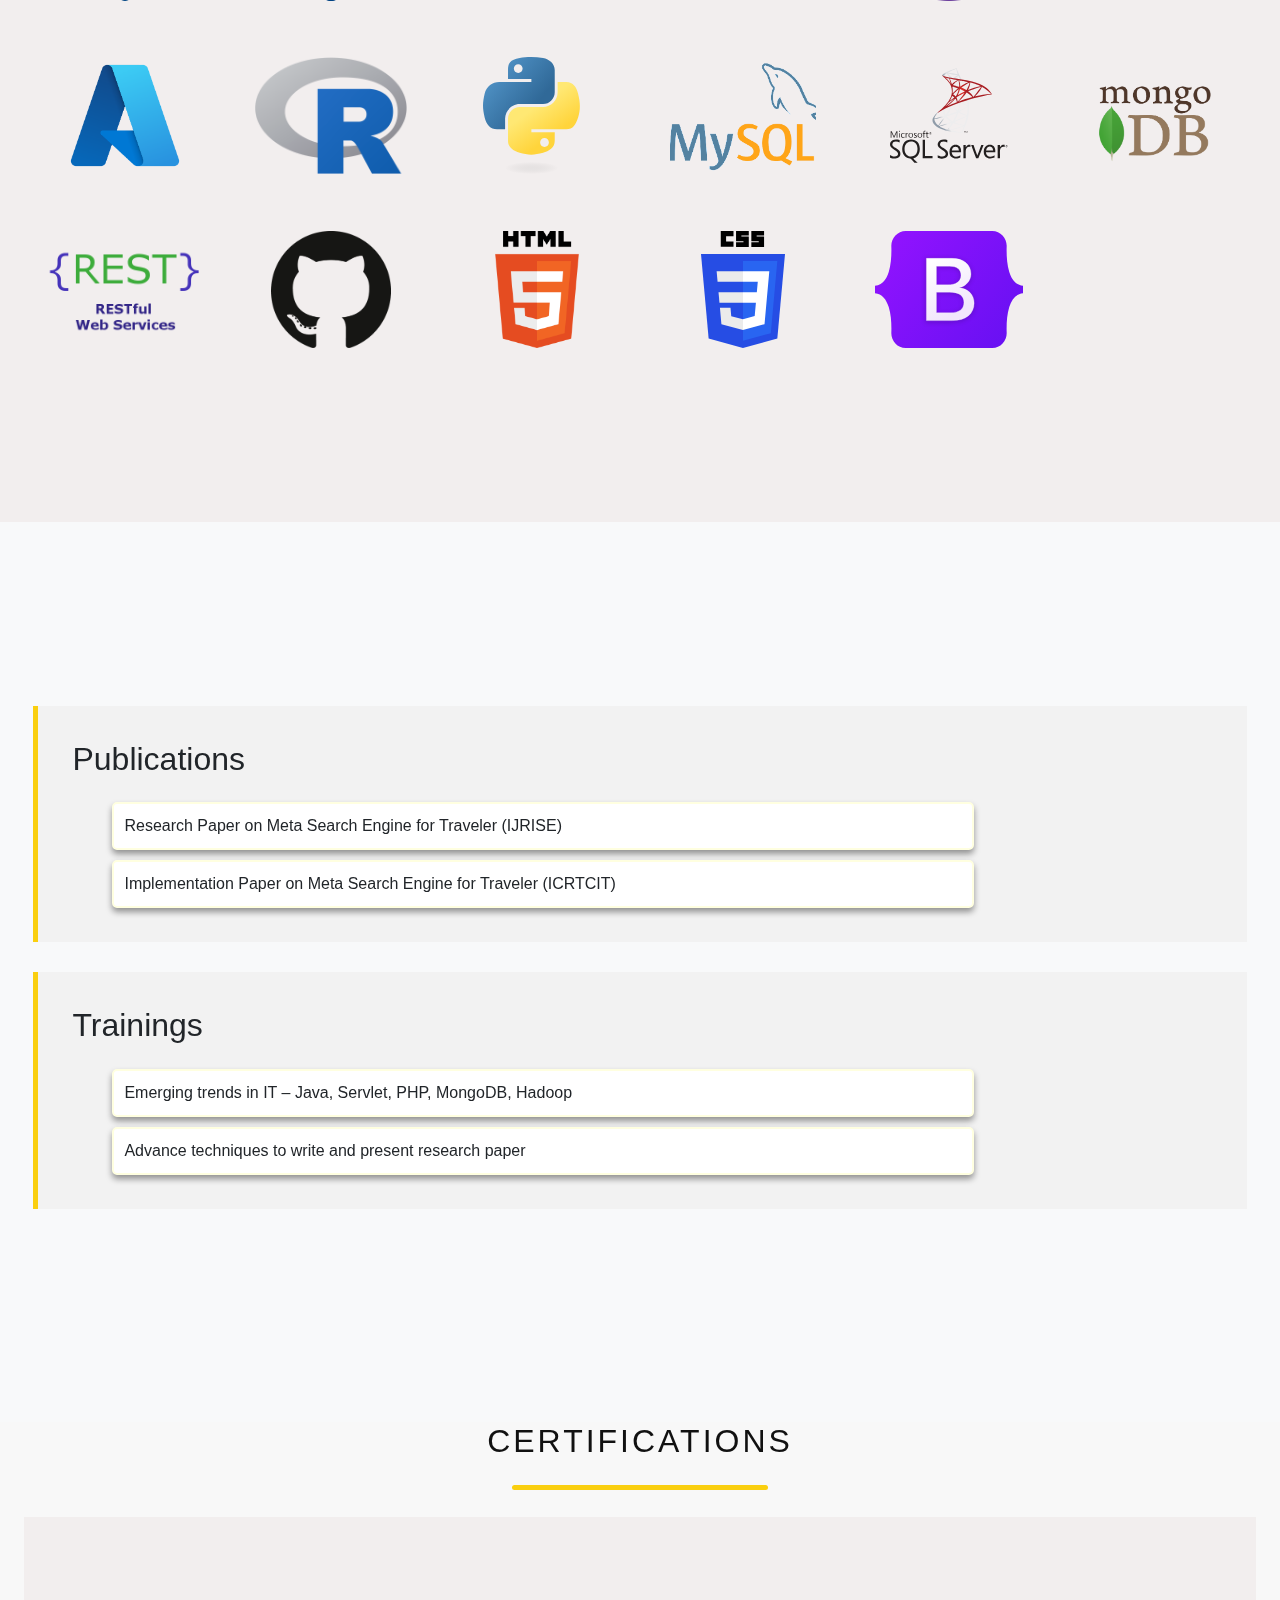
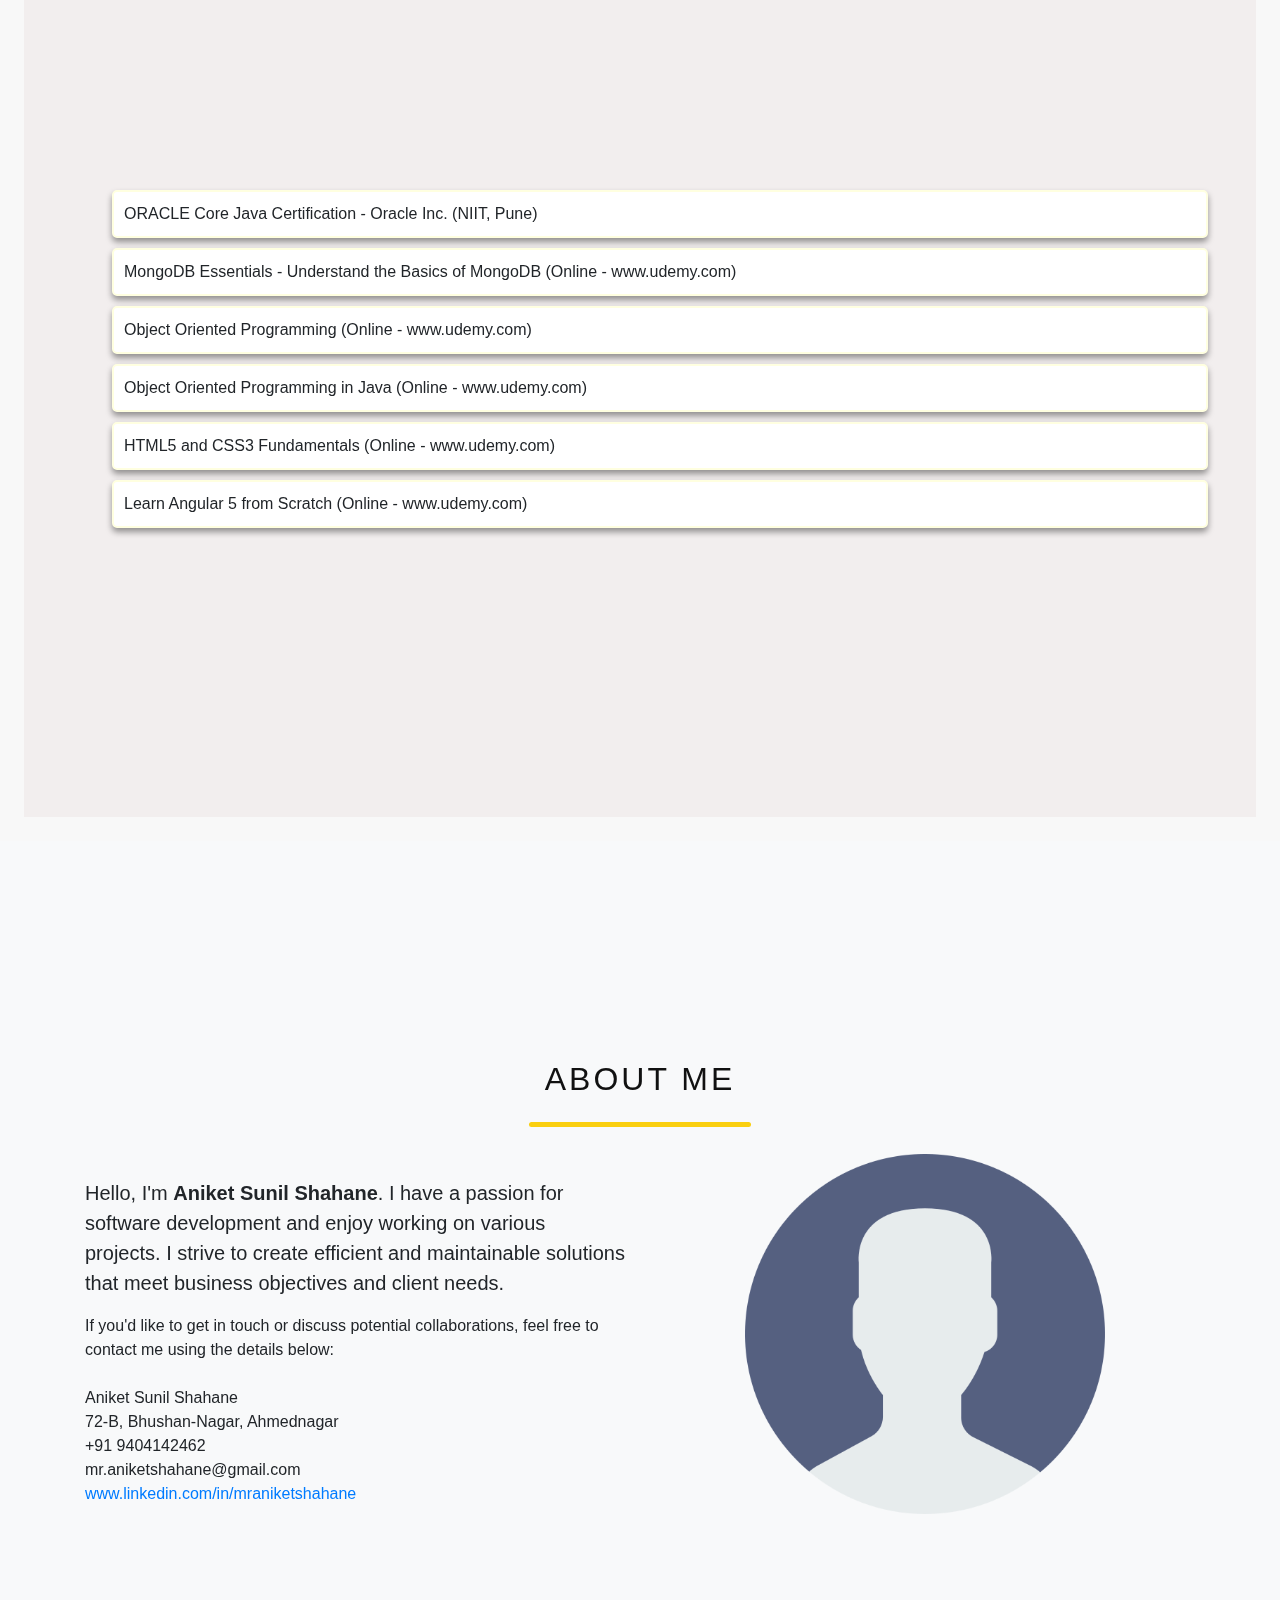
==== commit 78c821b4: "Update index.html" ====
--- a/index.html
+++ b/index.html
@@ -1,11 +1,11 @@
-﻿<!DOCTYPE html>
+<!DOCTYPE html>
 <html lang="en">
 
 <head>
     <meta charset="UTF-8">
     <meta name="viewport" content="width=device-width, initial-scale=1.0">
     <title>Aniket Shahane - Resume</title>
-    <link rel="stylesheet" href="https://stackpath.bootstrapcdn.com/bootstrap/4.5.2/css/bootstrap.min.css">
+    <link rel="stylesheet" href="https://stackpath.bootstrapcdn.com/bootstrap/4.5.2/css/bootstrap.min.css"><meta name="google-adsense-account" content="ca-pub-2403450989587764">
     <link rel="stylesheet" href="style.css">
     <style>
     </style>
@@ -68,30 +68,30 @@
             </div>
         </div>
     </div>
-
+ 
 
     <div class="banner" id="education" >
         <div class="section m-4">
             <h2 class="heading-sec__main">Education</h2>
             <table class="table table-bordered">
-                <thead class="thead-dark">
+                <thead class=" ">
                     <tr>
-                        <th width="35%">Course / Exam</th>
+                        <th width="30%">Course / Exam</th>
                         <th width="40%">Institute / School</th>
-                        <th>Year of Passing</th>
-                        <th>Result</th>
+                        <th width="15%">Year of Passing</th>
+                        <th width="15%">Result</th>
                     </tr>
                 </thead>
                 <tbody>
                     <tr>
                         <td><b>Master of Technology </b><br />(Computer Science and Engineering)</td>
-                        <td><b>Vishwakarma Institute of Technology Autonomous</b>, Affiliated to the Savitribai Phule Pune University</td>
+                        <td><b>Vishwakarma Institute of Technology(Autonomous)</b>,<br /> Savitribai Phule Pune University</td>
                         <td style="text-align:center">2019</td>
                         <td style="text-align:center">CGPA 8.6</td>
                     </tr>
                     <tr>
                         <td><b>Bachelor of Engineering </b><br />(Information Technology)</td>
-                        <td><b>Jayawantrao Sawant College of Engineering</b>, Savitribai Phule Pune University</td>
+                        <td><b>Jayawantrao Sawant College of Engineering</b>, <br />Savitribai Phule Pune University</td>
                         <td style="text-align:center">2016</td>
                         <td style="text-align:center">67.93</td>
                     </tr>
@@ -99,7 +99,7 @@
                         <td><b>Diploma </b><br />(Computer Technology)</td>
                         <td>
                             <b>P. Dr. V. V. P. Institute of Technology & Engineering </b>
-                            (Polytechnic), Maharashtra State Board of Technical
+                           <br /> (Polytechnic), Maharashtra State Board of Technical
                             Education
                         </td>
                         <td style="text-align:center">2013</td>
@@ -107,7 +107,7 @@
                     </tr>
                     <tr>
                         <td><b>S.S.C </b><br />(Secondary School Certificate)</td>
-                        <td><b>Shri Ambika Vidyalaya</b>, Kedgaon Maharashtra State Board of S.S.C</td>
+                        <td><b>Shri Ambika Vidyalaya</b>,<br /> Kedgaon Maharashtra State Board of S.S.C</td>
                         <td style="text-align:center">2009</td>
                         <td style="text-align:center">75.69</td>
                     </tr>
@@ -153,126 +153,115 @@
             </div>
             <hr style="width:100% !important; margin-bottom:8%" />
             <div class="row m-4">
-                <div class="col-md-2 mt-4">
+             
+
+                <div class="col-md-6">
                     <div class="banner_data">
-                        <img src="Images/v10x.png" />
-                    </div>
-                </div>
-
-                <div class="col-md-4">
-                    <div class="banner_data">
+					 <img src="Images/v10x.png" width="50%"/>
                         <h3>V10x Technologies</h3>
                         <p>25th May 2018 – 25th May 2019</p>
                         <p>( 1 year )</p>
                     </div>
                 </div>
-                <div class="col-md-2" style="border-left: solid #facf0f 2px">
+              
+                <div class="col-md-6">
                     <div class="banner_data">
-                        <div class="title-area">
-
-                            <img src="Images/prosot.jfif" />
-                        </div>
-
-                    </div>
-                </div>
-                <div class="col-md-4">
-                    <div class="banner_data">
-
+  <img src="Images/prosot-png.png"  width="45%"/>
                         <h3>Prosot India Pvt Ltd</h3>
                         <p>
                             1st June 2019 – Present
                         </p>
-                        <p>( 4 years + )</p>
-                    </div>
-                </div>
-            </div>
-        </div>
-
-    </div>
-    <div id="projects" class="p-4 m-4 text-center" style="background-color: #f2eeee ">
+                        <p>(  <span id="yearsinprosot" class=""></span> years+ )</p>
+                    </div>
+                </div>
+            </div>
+        </div>
+
+    </div>
+    <div id="projects" class="banner text-center" style="background-color: #f2eeee ">
         <div   class="">
             <h2 class="heading-sec__main">Projects</h2>
-            <div class="row col-12">
-                <div class="card col m-4">
+            <div class="row">
+                <div class="col m-4" style="border: solid gray 1px">
                     <img src="Images/arytic.png" class="card-img-top" alt="Image">
                     <div class="card-body">
                         <h5 class="card-title">Arytic</h5>
-                        <p class="card-text">Some example text to represent the card's content. Some example text to represent the card's content.</p>
-                    </div>
-
-                </div>
-                <div class="card col m-4">
+                        
+                    </div>
+
+                </div>
+                <div class="col m-4" style="border: solid gray 1px">
                     <img src="Images/clocker.png" class="card-img-top" alt="Image">
                     <div class="card-body">
                         <h5 class="card-title">Clocr</h5>
-                        <p class="card-text">Some example text to represent the card's content. Some example text to represent the card's content.</p>
-                    </div>
-
-                </div>
-                <div class="card col m-4">
+                        
+                    </div>
+
+                </div>
+                <div class="col m-4" style="border: solid gray 1px">
                     <img src="Images/mvs.png" class="card-img-top" alt="Image">
                     <div class="card-body">
                         <h5 class="card-title">MVS360</h5>
-                        <p class="card-text">Some example text to represent the card's content. Some example text to represent the card's content.</p>
-                    </div>
-
-                </div>
-                <div class="card col m-4">
+                        
+                    </div>
+
+                </div>
+                <div class="col m-4" style="border: solid gray 1px">
                     <img src="Images/dymax.png" class="card-img-top" alt="Image">
                     <div class="card-body">
                         <h5 class="card-title">Dymax</h5>
-                        <p class="card-text">Some example text to represent the card's content. Some example text to represent the card's content.</p>
-                    </div>
-
-                </div>
-                <div class="card col m-4">
+                        
+                    </div>
+
+                </div>
+                <div class="col m-4" style="border: solid gray 1px">
                     <img src="Images/newIndi.png" class="card-img-top" alt="Image">
                     <div class="card-body">
                         <h5 class="card-title">New Indi</h5>
-                        <p class="card-text">Some example text to represent the card's content. Some example text to represent the card's content.</p>
+                        
                     </div>
 
                 </div>
             </div>
             <br />
-            <div class="row col-12">
-                <div class="card col m-4">
+            <div class="row ">
+                <div class="col m-4" style="border: solid gray 1px">
                     <img src="Images/Tel.png" class="card-img-top" alt="Image">
                     <div class="card-body">
                         <h5 class="card-title">Tokyo Electron</h5>
-                        <p class="card-text">Some example text to represent the card's content. Some example text to represent the card's content.</p>
-                    </div>
-
-                </div>
-                <div class="card col m-4">
+                        
+                    </div>
+
+                </div>
+                <div class="col m-4" style="border: solid gray 1px">
                     <img src="Images/dfw.png" class="card-img-top" alt="Image">
                     <div class="card-body">
                         <h5 class="card-title">DFW Land</h5>
-                        <p class="card-text">Some example text to represent the card's content. Some example text to represent the card's content.</p>
-                    </div>
-
-                </div>
-                <div class="card col m-4">
+                        
+                    </div>
+
+                </div>
+                <div class="col m-4" style="border: solid gray 1px">
                     <img src="Images/mtmotel.png" class="card-img-top" alt="Image" style="mix-blend-mode: difference;">
                     <div class="card-body">
                         <h5 class="card-title">My Motel</h5>
-                        <p class="card-text">Some example text to represent the card's content. Some example text to represent the card's content.</p>
-                    </div>
-
-                </div>
-                <div class="card col m-4">
+                        
+                    </div>
+
+                </div>
+                <div class="col m-4" style="border: solid gray 1px">
                     <img src="Images/halo.png" class="card-img-top" alt="Image">
                     <div class="card-body">
                         <h5 class="card-title">Halo Program</h5>
-                        <p class="card-text">Some example text to represent the card's content. Some example text to represent the card's content.</p>
-                    </div>
-
-                </div>
-                <div class="card col m-4">
+                        
+                    </div>
+
+                </div>
+                <div class="col m-4" style="border: solid gray 1px">
                     <img src="Images/AutoCodeGen.png" class="card-img-top" alt="Image">
                     <div class="card-body">
                         <h5 class="card-title">Auto Code Gen</h5>
-                        <p class="card-text">Some example text to represent the card's content. Some example text to represent the card's content.</p>
+                        
                     </div>
 
                 </div>
@@ -285,7 +274,7 @@
         <div id="Publicationstrainings">
             <h2 class="heading-sec__main">Experience & Expertise</h2>
             <div class="row col-12">
-                <ul style="height:auto !important" class="list-group">
+                <ul style="margin: auto;height:auto !important" class="list-group">
                     <li style="height:auto !important" class="list-group-item card m-2 p-2 ">Managed development milestones from initial steps through final delivery.</li>
                     <li style="height:auto !important" class="list-group-item card m-2 p-2">Used Angular, C# .Net Core, SQL, MongoDb, and HTML/CSS to develop solutions.</li>
                     <li style="height:auto !important" class="list-group-item card m-2 p-2">Designed and developed efficient and maintainable software according to business objectives and needs of various clients.</li>
@@ -302,12 +291,12 @@
         </div>
     </div>
     <div class="banner" id="skills" style="background-color: #f2eeee ">
-        <div class="section m-4 w-75">
+        <div class="section m-4 ">
             <h2 class="heading-sec__main">Skills</h2>
-            <div class="row col-12">
-                <div class="col-md-2">
-                    <p class="mb-2"><img src="Images/C_Programming_Language.svg" alt="C programming language logo" width="100%"> <button class="btn btn-outline">C</button>  </p>
-                </div><div class="col-md-2">
+            <div class="row  ">
+                <div class="col-md-2 col-sm-6">
+                    <p class="mb-2"><img src="Images/C_Programming_Language.svg" alt="C programming language logo" width="100%">   </p>
+                </div><div class="col-md-2 col-sm-6">
                     <p class="mb-2"><img src="Images/c++.png" alt="C++ programming language logo" width="100%">  </p>
                 </div><div class="col-md-2">
                     <p class="mb-2"><img src="Images/Blazor.png" alt="Blazor programming language logo" width="100%">  </p>
@@ -319,7 +308,7 @@
                     <p class="mb-2"><img src="Images/angular.png" alt="Angular programming language logo" width="100%">  </p>
                 </div>
             </div>
-            <div class="row col-12" style="margin-top:4%">
+            <div class="row  " style="margin-top:4%">
                 <div class="col-md-2">
                     <p class="mb-2"><img src="Images/azure.png" alt="Azure logo" width="100%">  </p>
                 </div><div class="col-md-2">
@@ -337,7 +326,7 @@
                     <p class="mb-2"><img src="Images/mongo.png" alt="mongo logo" width="100%">  </p>
                 </div>
             </div>
-            <div class="row col-12" style="margin-top:4%">
+            <div class="row  " style="margin-top:4%">
                 <div class="col-md-2">
                     <p class="mb-2">
                         <img src="Images/rest.png" alt="REST web services" width="100%">
@@ -363,7 +352,7 @@
     </div>
 
     <div id="Publicationstrainings" class=" banner p-4  text-center">
-        <h2 class="m-4 heading-sec__main">Publications <br /> &<br />  Trainings</h2>
+	  
         <div class="row m-0">
             <div id="publications" class="certification-card  section highlight-banner w-100 text-left">
                 <h2 class="m-4 mb-0">Publications</h2>
@@ -415,9 +404,11 @@
 
             </div>
         </div>
-    </div>
+ 
+	</div>
+	 <h2 class="heading-sec__main">Certifications</h2>
     <div id="certifications" class=" banner p-4 m-4 text-center" style="background-color: #f2eeee ">
-        <h2 class="heading-sec__main">Certifications</h2>
+       
         <div id="" class="section m-4 w-100">
             <div class="certification-card ">
                 <ul>
@@ -499,6 +490,52 @@
 </html>
 
 <script>
+document.querySelector('a[href="#experience"]').addEventListener('click', function(e) {
+    e.preventDefault();
+    const targetElement = document.getElementById('experience');
+    const offset = 80; // Adjust this value based on your fixed navbar height
+    const targetPosition = targetElement.offsetTop - offset;
+
+    window.scrollTo({
+        top: targetPosition,
+        behavior: 'smooth'
+    });
+});
+
+document.querySelector('a[href="#education"]').addEventListener('click', function(e) {
+    e.preventDefault();
+    const targetElement = document.getElementById('education');
+    const offset = 80; // Adjust this value based on your fixed navbar height
+    const targetPosition = targetElement.offsetTop - offset;
+
+    window.scrollTo({
+        top: targetPosition,
+        behavior: 'smooth'
+    });
+});
+document.querySelector('a[href="#skills"]').addEventListener('click', function(e) {
+    e.preventDefault();
+    const targetElement = document.getElementById('skills');
+    const offset = 80; // Adjust this value based on your fixed navbar height
+    const targetPosition = targetElement.offsetTop - offset;
+
+    window.scrollTo({
+        top: targetPosition,
+        behavior: 'smooth'
+    });
+});
+
+document.querySelector('a[href="#projects"]').addEventListener('click', function(e) {
+    e.preventDefault();
+    const targetElement = document.getElementById('projects');
+    const offset = 80; // Adjust this value based on your fixed navbar height
+    const targetPosition = targetElement.offsetTop - offset;
+
+    window.scrollTo({
+        top: targetPosition,
+        behavior: 'smooth'
+    });
+});
     // Set the initial dates
     var startDate = new Date("May 25, 2018").getTime();
     var pauseDate = new Date("May 25, 2019").getTime();
@@ -525,6 +562,7 @@
 
         // Display the countdown
         document.getElementById("years").textContent = years;
+		 document.getElementById("yearsinprosot").textContent = years-1+"."+months;
         document.getElementById("months").textContent = months;
         document.getElementById("days").textContent = days;
         document.getElementById("hours").textContent = hours;
